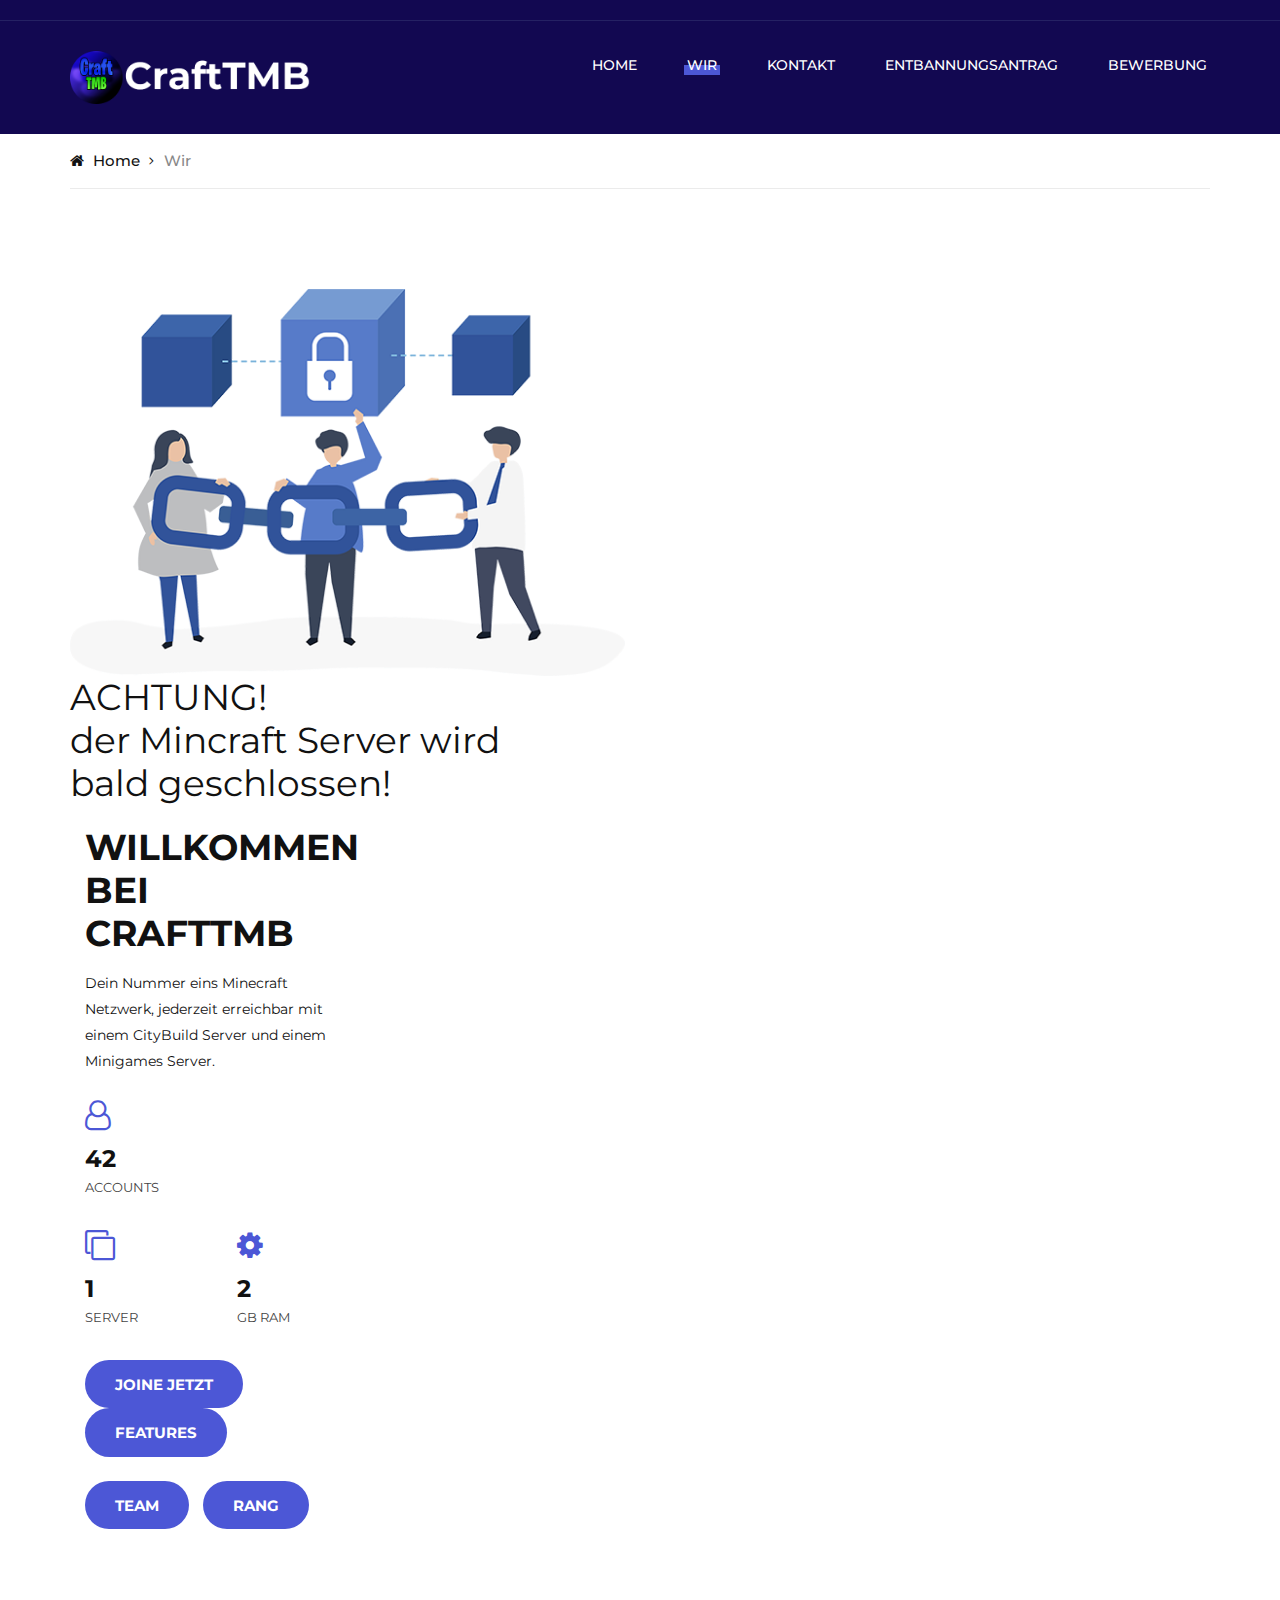
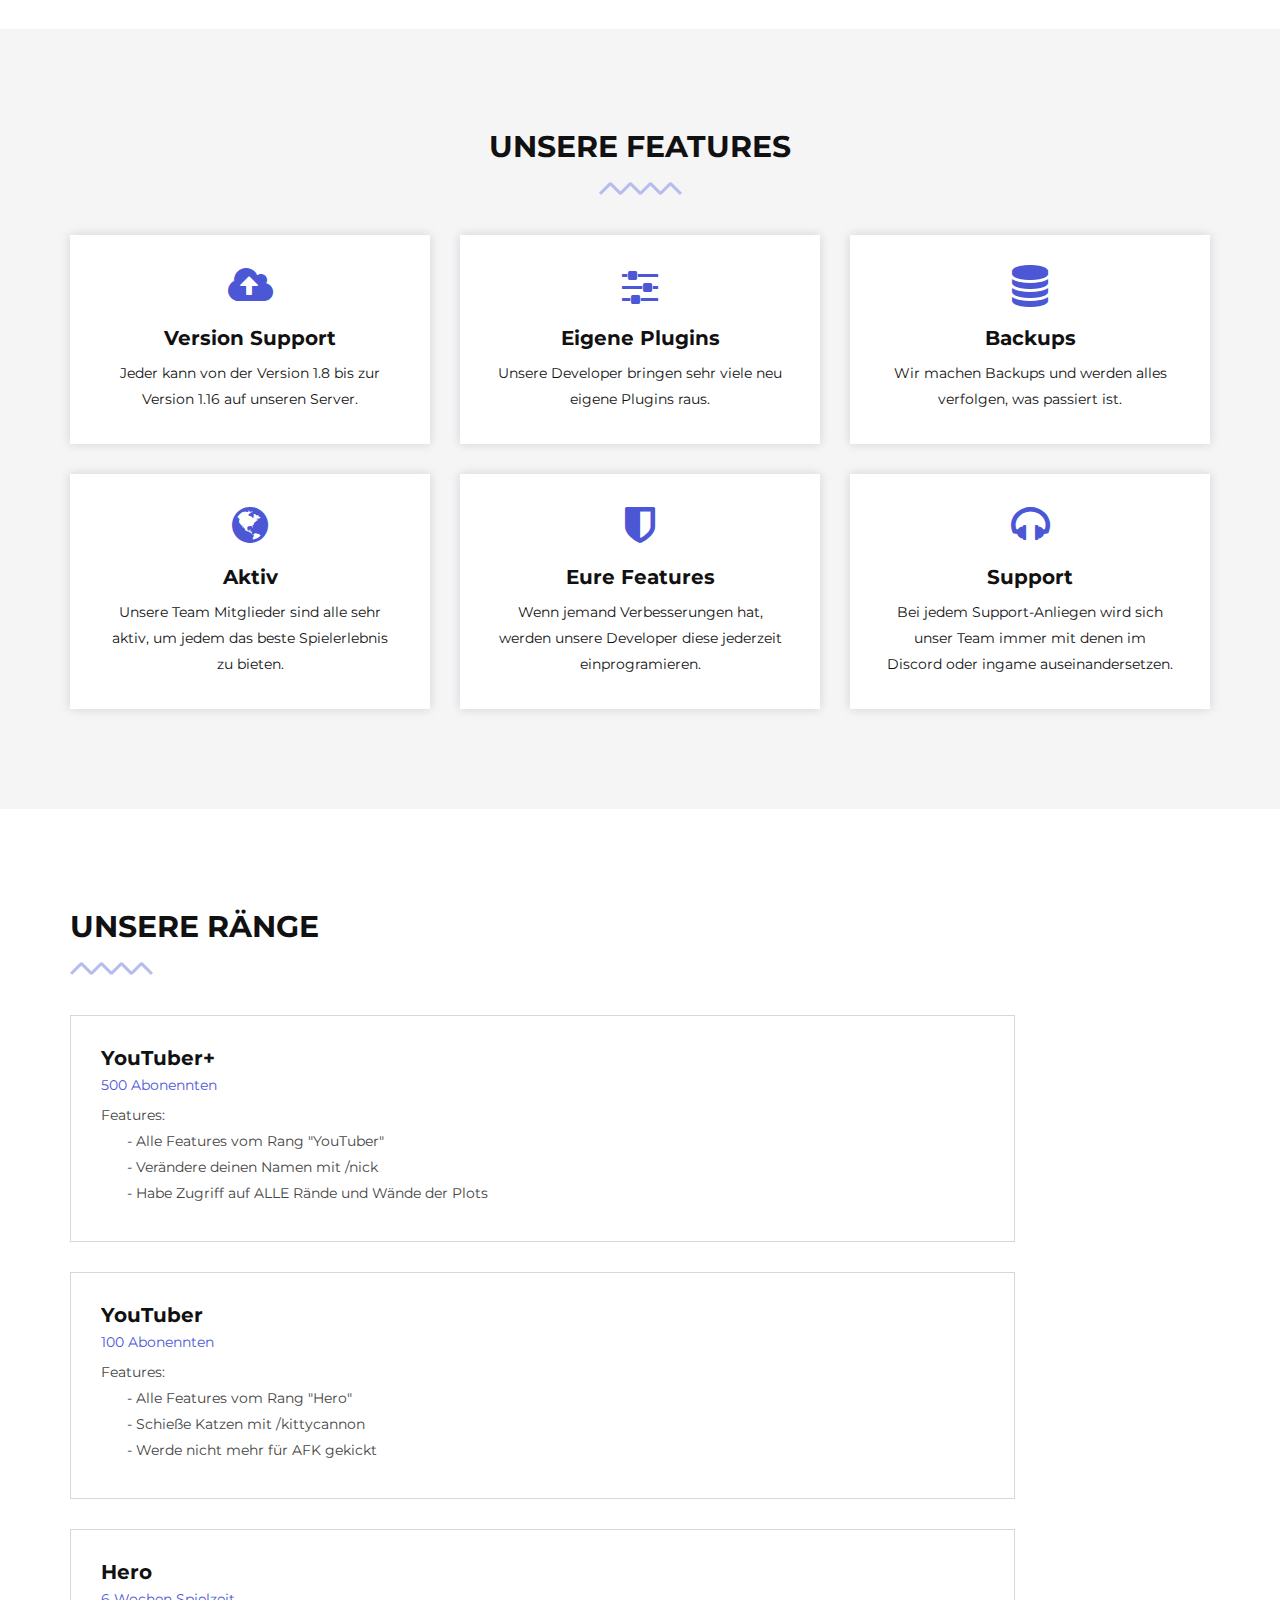
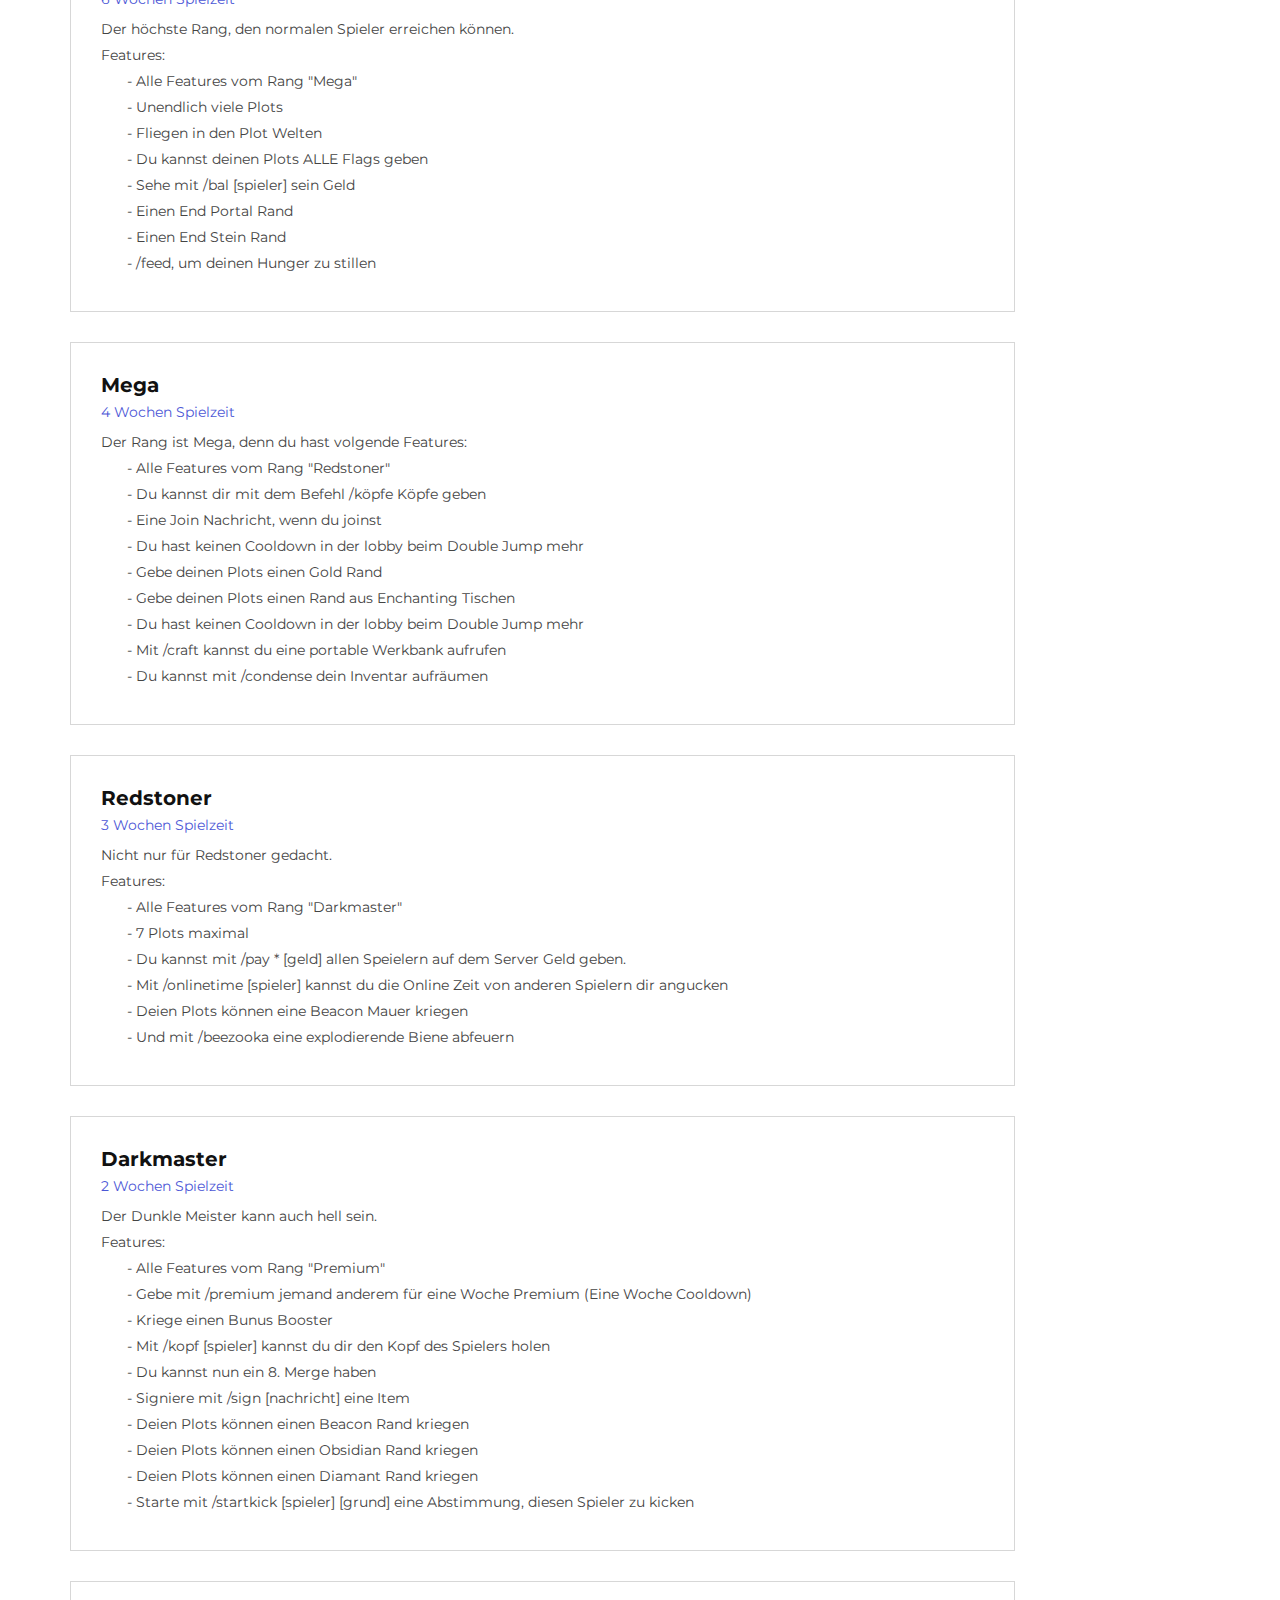
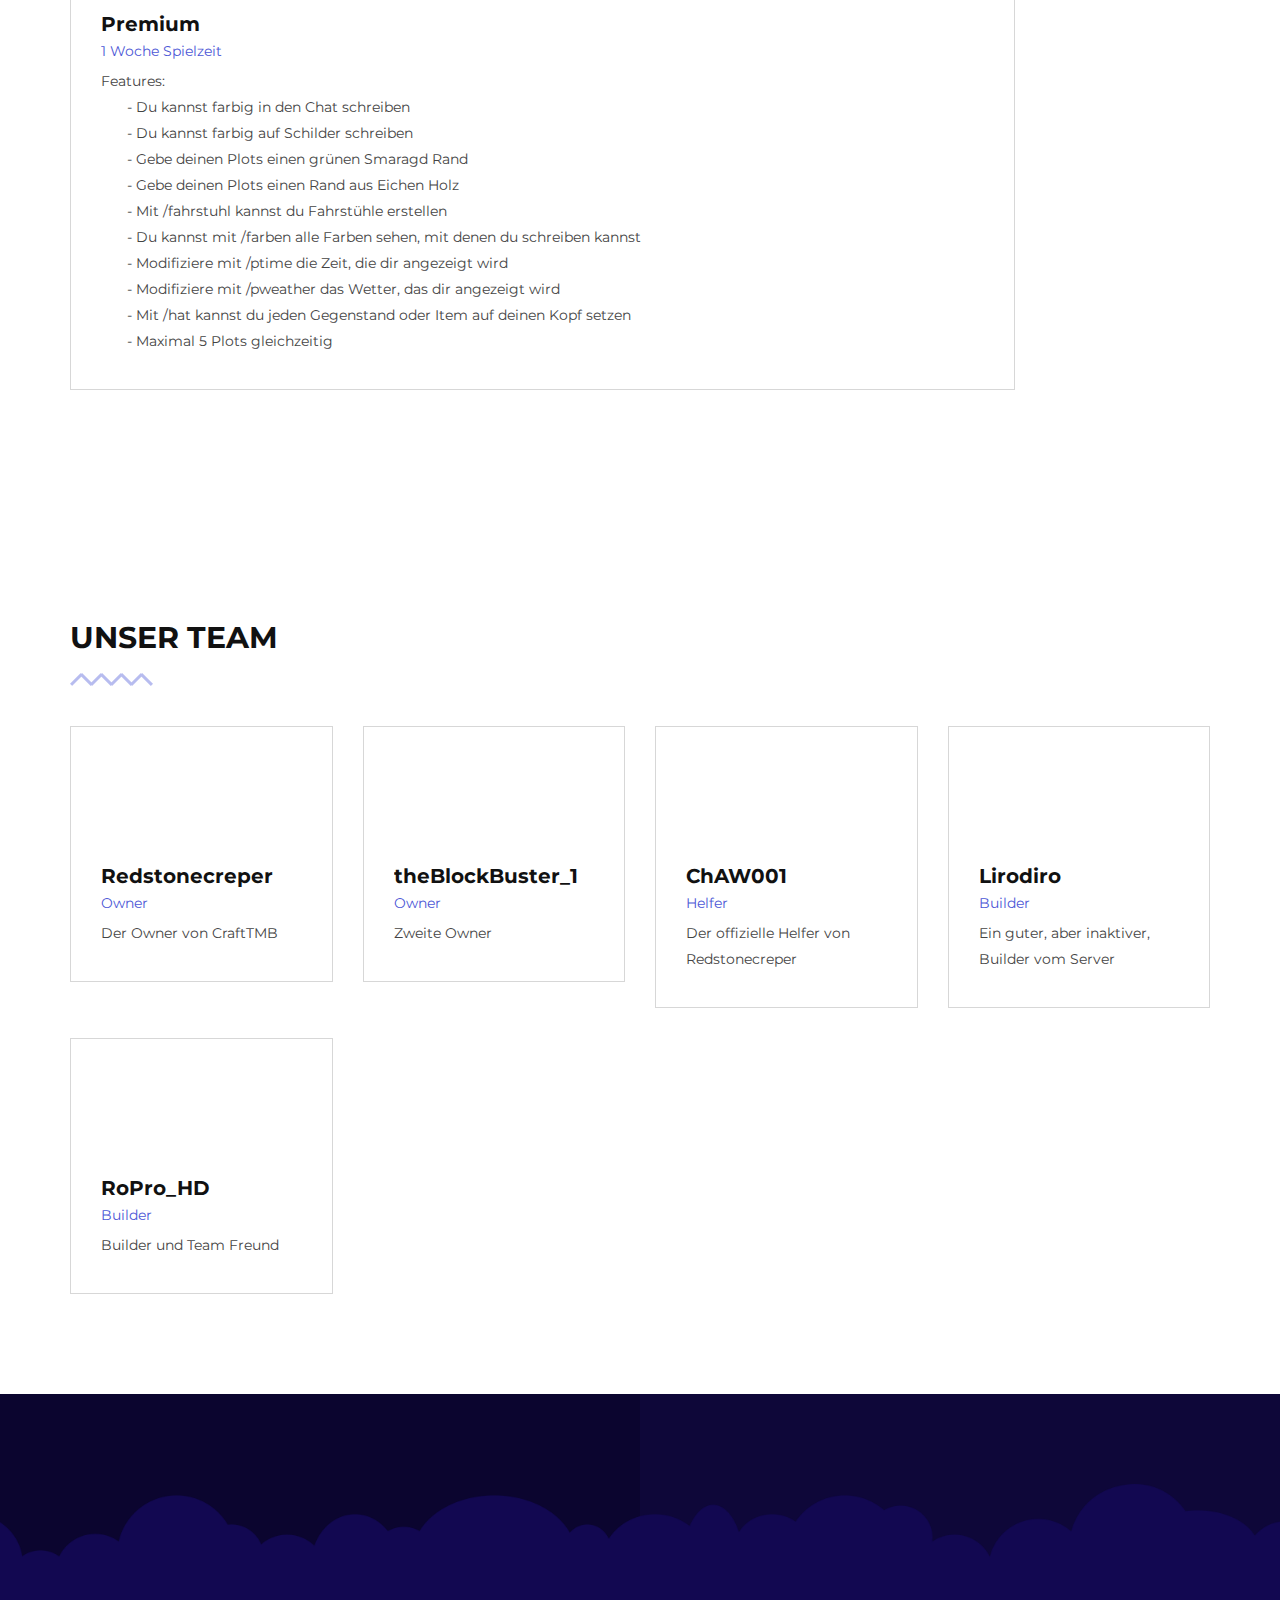
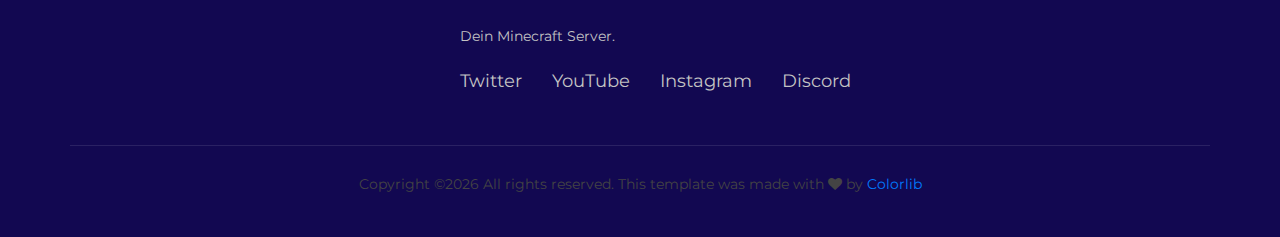
==== about.html @ 884dda46 "Update about.html" ====
<!DOCTYPE html>
<html lang="zxx">

<head>
    <meta charset="UTF-8">
    <meta name="description" content="CraftTMB">
    <meta name="keywords" content="Minecraft, CraftTMB, Server, unica, creative, html">
    <meta name="viewport" content="width=device-width, initial-scale=1.0">
    <meta http-equiv="X-UA-Compatible" content="ie=edge">
    <link rel="shortcut icon" href="img/logo.png" />
    <title>CraftTMB</title>

    <!-- Google Font -->
    <link href="https://fonts.googleapis.com/css?family=Montserrat:400,500,600,700,800,900&display=swap"
        rel="stylesheet">

    <!-- Css Styles -->
    <link rel="stylesheet" href="css/bootstrap.min.css" type="text/css">
    <link rel="stylesheet" href="css/font-awesome.min.css" type="text/css">
    <link rel="stylesheet" href="css/elegant-icons.css" type="text/css">
    <link rel="stylesheet" href="css/flaticon.css" type="text/css">
    <link rel="stylesheet" href="css/owl.carousel.min.css" type="text/css">
    <link rel="stylesheet" href="css/slicknav.min.css" type="text/css">
    <link rel="stylesheet" href="css/style.css" type="text/css">
</head>

<body>
    <!-- Page Preloder -->
    <div id="preloder">
        <div class="loader"></div>
    </div>

    <!-- Offcanvas Menu Begin -->
    <div class="offcanvas__menu__overlay"></div>
    <div class="offcanvas__menu__wrapper">
        <div class="canvas__close">
            <span class="fa fa-times-circle-o"></span>
        </div>
        <div class="offcanvas__logo">
            <a href="#"><img src="img/logo-font.png" alt=""></a>
        </div>
        <nav class="offcanvas__menu mobile-menu">
            <ul>
                <li><a href="./index.html">Home</a></li>
                <li class="active"><a href="./about.html">Wir</a></li>
                <li><a href="./contact.html">Kontakt</a></li>
                <li><a href="./unban.html">Entbannungsantrag</a></li>
                <li><a href="./bewerbung.html">Bewerbung</a></li>
            </ul>
        </nav>
        <div id="mobile-menu-wrap"></div>
        <div class="offcanvas__auth">
        </div>
        <div class="offcanvas__info">
        </div>
    </div>
    <!-- Offcanvas Menu End -->

    <!-- Header Section Begin -->
    <header class="header-section header-normal">
        <div class="header__info">
            <div class="container">
                <div class="row">
                    <div class="col-lg-6 col-md-6">
                        <div class="header__info-left">
                        </div>
                    </div>
                    <div class="col-lg-6 col-md-6">
                        <div class="header__info-right">
                        </div>
                    </div>
                </div>
            </div>
        </div>
        <div class="container">
            <div class="row">
                <div class="col-lg-3 col-md-3">
                    <div class="header__logo">
                        <a href="./index.html"><img src="img/logo-font.png" alt=""></a>
                    </div>
                </div>
                <div class="col-lg-9 col-md-9">
                    <nav class="header__menu">
                        <ul>
                            <li><a href="./index.html">Home</a></li>
                            <li class="active"><a href="./about.html">Wir</a></li>
                            <li><a href="./contact.html">Kontakt</a></li>
                            <li><a href="./unban.html">Entbannungsantrag</a></li>
                            <li><a href="./bewerbung.html">Bewerbung</a></li>
                        </ul>
                    </nav>
                </div>
            </div>
            <div class="canvas__open">
                <span class="fa fa-bars"></span>
            </div>
        </div>
    </header>
    <!-- Header End -->

    <!-- Breadcrumb Begin -->
    <div class="breadcrumb-section">
        <div class="container">
            <div class="row">
                <div class="col-lg-12">
                    <div class="breadcrumb__option">
                        <a href="./index.html"><span class="fa fa-home"></span> Home</a>
                        <span>Wir</span>
                    </div>
                </div>
            </div>
        </div>
    </div>
    <!-- Breadcrumb End -->

    <!-- About Section Begin -->
    <section class="about-section spad">
        <div class="container">
            <div class="row">
                <div class="col-lg-6">
                    <div class="about__img">
                        <img src="img/chain.png" alt="">
                   <h2>ACHTUNG!<br>der Mincraft Server wird<br>bald geschlossen!</h2>
                </div>
                <div class="col-lg-6">
                    <div class="about__text">
                        <h2>Willkommen bei CraftTMB</h2>
                        <p>Dein Nummer eins Minecraft Netzwerk, jederzeit erreichbar mit einem CityBuild Server und einem Minigames Server.</p>
                        <div class="about__achievement">
                            <div class="about__achieve__item">
                                <span class="fa fa-user-o"></span>
                                <h4 class="achieve-counter">325</h4>
                                <p>Accounts</p>
                            </div>
                            <div class="about__achieve__item">
                                <span class="fa fa-clone"></span>
                                <h4 class="achieve-counter">4</h4>
                                <p>Server</p>
                            </div>
                            <div class="about__achieve__item">
                                <span class="fa fa-cog"></span>
                                <h4 class="achieve-counter">9</h4>
                                <p>GB RAM</p>
                            </div>
                        </div>
                        <a href="./index.html#join" class="primary-btn">Joine jetzt</a><a style="color:#FFFFFF"> - </a>
                        <a href="#features" class="primary-btn">Features</a><br><br>
                        <a href="#team" class="primary-btn">Team</a><a style="color:#FFFFFF"> - </a>
                        <a href="#ranks" class="primary-btn">Rang</a>
                    </div>
                </div>
            </div>
        </div>
    </section>
    <!-- About Section End -->

    <!-- Feature Section Begin -->
    <section class="feature-section spad">
        <div class="container">
            <div class="row">
                <div class="col-lg-12">
                    <div class="section-title">
                        <h3><span id="features">Unsere Features</span></h3>
                    </div>
                </div>
            </div>
            <div class="row">
                <div class="col-lg-4 col-md-6 col-sm-6">
                    <div class="feature__item">
                        <span class="fa fa-cloud-upload"></span>
                        <h5>Version Support</h5>
                        <p>Jeder kann von der Version 1.8 bis zur Version 1.16 auf unseren Server.</p>
                    </div>
                </div>
                <div class="col-lg-4 col-md-6 col-sm-6">
                    <div class="feature__item">
                        <span class="fa fa-sliders"></span>
                        <h5>Eigene Plugins</h5>
                        <p>Unsere Developer bringen sehr viele neu eigene Plugins raus.</p>
                    </div>
                </div>
                <div class="col-lg-4 col-md-6 col-sm-6">
                    <div class="feature__item">
                        <span class="fa fa-database"></span>
                        <h5>Backups</h5>
                        <p>Wir machen Backups und werden alles verfolgen, was passiert ist.</p>
                    </div>
                </div>
                <div class="col-lg-4 col-md-6 col-sm-6">
                    <div class="feature__item">
                        <span class="fa fa-globe"></span>
                        <h5>Aktiv</h5>
                        <p>Unsere Team Mitglieder sind alle sehr aktiv, um jedem das beste Spielerlebnis zu bieten.</p>
                    </div>
                </div>
                <div class="col-lg-4 col-md-6 col-sm-6">
                    <div class="feature__item">
                        <span class="fa fa-shield"></span>
                        <h5>Eure Features</h5>
                        <p>Wenn jemand Verbesserungen hat, werden unsere Developer diese jederzeit einprogramieren.</p>
                    </div>
                </div>
                <div class="col-lg-4 col-md-6 col-sm-6">
                    <div class="feature__item">
                        <span class="fa fa-headphones"></span>
                        <h5>Support</h5>
                        <p>Bei jedem Support-Anliegen wird sich unser Team immer mit denen im Discord oder ingame auseinandersetzen.</p>
                    </div>
                </div>
            </div>
        </div>
    </section>
    <!-- Services Section End -->

    <!-- Rank Section Begin -->
    <section class="rank-section spad">
        <div class="container">
            <div class="row">
                <div class="col-lg-8 col-md-8">
                    <div class="section-title normal-title">
                        <h3><span id="ranks">Unsere R&Auml;nge</span></h3>
                    </div>
                </div>
            </div>
            <div class="row">
                <div class="col-lg-10 col-md-6">
                    <div class="team__item">
                        <div class="team__text">
                            <h5>YouTuber+</h5>
                            <span>500 Abonennten</span>
                            <p>Features:<br>
                            ᅠᅠ- Alle Features vom Rang "YouTuber"<br>
                            ᅠᅠ- Ver&auml;ndere deinen Namen mit /nick<br>
														ᅠᅠ- Habe Zugriff auf ALLE R&auml;nde und W&auml;nde der Plots<br>
                        </div>
                    </div>
                </div>
                <div class="col-lg-10 col-md-6">
                    <div class="team__item">
                        <div class="team__text">
                            <h5>YouTuber</h5>
                            <span>100 Abonennten</span>
                            <p>Features:<br>
                            ᅠᅠ- Alle Features vom Rang "Hero"<br>
                            ᅠᅠ- Schie&szlig;e Katzen mit /kittycannon<br>
                            ᅠᅠ- Werde nicht mehr f&uuml;r AFK gekickt</p>
                        </div>
                    </div>
                </div>
                <div class="col-lg-10 col-md-6">
                    <div class="team__item">
                        <div class="team__text">
                            <h5>Hero</h5>
                            <span>6 Wochen Spielzeit</span>
                            <p>Der h&ouml;chste Rang, den normalen Spieler erreichen k&ouml;nnen.<br>
                            Features:<br>
                            ᅠᅠ- Alle Features vom Rang "Mega"<br>
                            ᅠᅠ- Unendlich viele Plots<br>
                            ᅠᅠ- Fliegen in den Plot Welten<br>
                            ᅠᅠ- Du kannst deinen Plots ALLE Flags geben<br>
                            ᅠᅠ- Sehe mit /bal [spieler] sein Geld<br>
                            ᅠᅠ- Einen End Portal Rand<br>
                            ᅠᅠ- Einen End Stein Rand<br>
                            ᅠᅠ- /feed, um deinen Hunger zu stillen</p>
                        </div>
                    </div>
                </div>
                <div class="col-lg-10 col-md-6">
                    <div class="team__item">
                        <div class="team__text">
                            <h5>Mega</h5>
                            <span>4 Wochen Spielzeit</span>
                            <p>Der Rang ist Mega, denn du hast volgende Features:<br>
                            ᅠᅠ- Alle Features vom Rang "Redstoner"<br>
                            ᅠᅠ- Du kannst dir mit dem Befehl /k&ouml;pfe K&ouml;pfe geben<br>
                            ᅠᅠ- Eine Join Nachricht, wenn du joinst<br>
                            ᅠᅠ- Du hast keinen Cooldown in der lobby beim Double Jump mehr<br>
                            ᅠᅠ- Gebe deinen Plots einen Gold Rand<br>
                            ᅠᅠ- Gebe deinen Plots einen Rand aus Enchanting Tischen<br>
                            ᅠᅠ- Du hast keinen Cooldown in der lobby beim Double Jump mehr<br>
                            ᅠᅠ- Mit /craft kannst du eine portable Werkbank aufrufen<br>
                            ᅠᅠ- Du kannst mit /condense dein Inventar aufr&auml;umen</p>
                        </div>
                    </div>
                </div>
                <div class="col-lg-10 col-md-6">
                    <div class="team__item">
                        <div class="team__text">
                            <h5>Redstoner</h5>
                            <span>3 Wochen Spielzeit</span>
                            <p>Nicht nur f&uuml;r Redstoner gedacht.<br>
                            Features:<br>
                            ᅠᅠ- Alle Features vom Rang "Darkmaster"<br>
                            ᅠᅠ- 7 Plots maximal<br>
                            ᅠᅠ- Du kannst mit /pay * [geld] allen Speielern auf dem Server Geld geben.<br>
                            ᅠᅠ- Mit /onlinetime [spieler] kannst du die Online Zeit von anderen Spielern dir angucken<br>
                            ᅠᅠ- Deien Plots k&ouml;nnen eine Beacon Mauer kriegen<br>
                            ᅠᅠ- Und mit /beezooka eine explodierende Biene abfeuern</p>
                        </div>
                    </div>
                </div>
                <div class="col-lg-10 col-md-6">
                    <div class="team__item">
                        <div class="team__text">
                            <h5>Darkmaster</h5>
                            <span>2 Wochen Spielzeit</span>
                            <p>Der Dunkle Meister kann auch hell sein.<br>
                            Features:<br>
                            ᅠᅠ- Alle Features vom Rang "Premium"<br>
                            ᅠᅠ- Gebe mit /premium jemand anderem f&uuml;r eine Woche Premium (Eine Woche Cooldown)<br>
                            ᅠᅠ- Kriege einen Bunus Booster<br>
                            ᅠᅠ- Mit /kopf [spieler] kannst du dir den Kopf des Spielers holen<br>
                            ᅠᅠ- Du kannst nun ein 8. Merge haben<br>
                            ᅠᅠ- Signiere mit /sign [nachricht] eine Item<br>
                            ᅠᅠ- Deien Plots k&ouml;nnen einen Beacon Rand kriegen<br>
                            ᅠᅠ- Deien Plots k&ouml;nnen einen Obsidian Rand kriegen<br>
                            ᅠᅠ- Deien Plots k&ouml;nnen einen Diamant Rand kriegen<br>
                            ᅠᅠ- Starte mit /startkick [spieler] [grund] eine Abstimmung, diesen Spieler zu kicken</p>
                        </div>
                    </div>
                </div>
                <div class="col-lg-10 col-md-6">
                    <div class="team__item">
                        <div class="team__text">
                            <h5>Premium</h5>
                            <span>1 Woche Spielzeit</span>
                            <p>Features:<br>
                            ᅠᅠ- Du kannst farbig in den Chat schreiben<br>
                            ᅠᅠ- Du kannst farbig auf Schilder schreiben<br>
                            ᅠᅠ- Gebe deinen Plots einen gr&uuml;nen Smaragd Rand<br>
                            ᅠᅠ- Gebe deinen Plots einen Rand aus Eichen Holz<br>
                            ᅠᅠ- Mit /fahrstuhl kannst du Fahrst&uuml;hle erstellen<br>
                            ᅠᅠ- Du kannst mit /farben alle Farben sehen, mit denen du schreiben kannst<br>
                            ᅠᅠ- Modifiziere mit /ptime die Zeit, die dir angezeigt wird<br>
                            ᅠᅠ- Modifiziere mit /pweather das Wetter, das dir angezeigt wird<br>
                            ᅠᅠ- Mit /hat kannst du jeden Gegenstand oder Item auf deinen Kopf setzen<br>
                            ᅠᅠ- Maximal 5 Plots gleichzeitig</p>
                        </div>
                    </div>
                </div>
            </div>
        </div>
    </section>
    <!-- Rank Section End -->

    <!-- Team Section Begin -->
    <section class="team-section spad">
        <div class="container">
            <div class="row">
                <div class="col-lg-8 col-md-8">
                    <div class="section-title normal-title">
                        <h3><span id="team">Unser Team</span></h3>
                    </div>
                </div>
            </div>
            <div class="row">
                <div class="col-lg-3 col-md-6">
                    <div class="team__item">
                        <iframe id="Redstonecreper" style="min-height: 100px; max-height: 100px; min-width: 60px; max-width: 60px;" src="https://minerender.org/embed/skin/?skin.name=Redstonecreper&autoResize=true&camera.position=0,20,30&utm_source=crafttmb" frameborder="0"></iframe>
                        <div class="team__text">
                            <h5>Redstonecreper</h5>
                            <span>Owner</span>
                            <p>Der Owner von CraftTMB</p>
                        </div>
                    </div>
                </div>
                <div class="col-lg-3 col-md-6">
                    <div class="team__item">
                        <iframe id="theBlockBuster_1" style="min-height: 100px; max-height: 100px; min-width: 60px; max-width: 60px;" src="https://minerender.org/embed/skin/?skin.name=theBlockBuster_1&autoResize=true&camera.position=0,20,30&utm_source=crafttmb" frameborder="0"></iframe>
                        <div class="team__text">
                            <h5>theBlockBuster_1</h5>
                            <span>Owner</span>
                            <p>Zweite Owner</p>
                        </div>
                    </div>
                </div>
                <div class="col-lg-3 col-md-6">
                    <div class="team__item">
                        <iframe id="ChAW001" style="min-height: 100px; max-height: 100px; min-width: 60px; max-width: 60px;" src="https://minerender.org/embed/skin/?skin.name=ChAW001&autoResize=true&camera.position=0,20,30&utm_source=crafttmb" frameborder="0"></iframe>
                        <div class="team__text">
                            <h5>ChAW001</h5>
                            <span>Helfer</span>
                            <p>Der offizielle Helfer von Redstonecreper</p>
                        </div>
                    </div>
                </div>
                <div class="col-lg-3 col-md-6">
                    <div class="team__item">
                        <iframe id="Lirodiro" style="min-height: 100px; max-height: 100px; min-width: 60px; max-width: 60px;" src="https://minerender.org/embed/skin/?skin.name=Lirodiro&autoResize=true&camera.position=0,20,30&utm_source=crafttmb" frameborder="0"></iframe>
                        <div class="team__text">
                            <h5>Lirodiro</h5>
                            <span>Builder</span>
                            <p>Ein guter, aber inaktiver, Builder vom Server</p>
                        </div>
                    </div>
                </div>
                <div class="col-lg-3 col-md-6">
                    <div class="team__item">
                        <iframe id="RoPro_HD" style="min-height: 100px; max-height: 100px; min-width: 60px; max-width: 60px;" src="https://minerender.org/embed/skin/?skin.name=RoPro_HD&autoResize=true&camera.position=0,20,30&utm_source=crafttmb" frameborder="0"></iframe>
                        <div class="team__text">
                            <h5>RoPro_HD</h5>
                            <span>Builder</span>
                            <p>Builder und Team Freund</p>
                        </div>
                    </div>
                </div>
            </div>
        </div>
    </section>
    <!-- Team Section End -->

    <!-- Footer Section Begin -->
    <footer class="footer-section">
        <div class="footer__top">
            <div class="container">
                <div class="row">
                    <div class="col-lg-6 col-md-6">
                        <div class="footer__top-call">
                        </div>
                    </div>
                    <div class="col-lg-6 col-md-6">
                        <div class="footer__top-auth">
                        </div>
                    </div>
                </div>
            </div>
        </div>
        <div class="footer__text set-bg" data-setbg="img/footer.png">
            <div class="container">
                <div class="row">
                    <div class="col-lg-4 col-md-6 col-sm-12">
                        <div class="footer__text-about">
                        </div>
                    </div>
                    <div class="col-lg-5 col-md-6 col-sm-12">
                        <div class="footer__text-about">
                            <p>Dein Minecraft Server.</p>
                            <div class="footer__social">
                                <a href="https://twitter.com/crafttmb">Twitter</a>
                                <a href="https://www.youtube.com/channel/UCyiF1sNhhSMR8MaIYPhv9MA">YouTube</a>
                                <a href="https://www.instagram.com/crafttmb/">Instagram</a>
                                <a href="https://discord.com/invite/sJc8CGA">Discord</a>
                            </div>
                        </div>
                    </div>
                </div>
                <div class="footer__text-copyright">
                    <p>Copyright &copy;<script>document.write(new Date().getFullYear());</script> All rights reserved.
                    This template was made with <i class="fa fa-heart" aria-hidden="true"></i> by <a href="https://colorlib.com" target="_blank">Colorlib</a></p>
                </div>
            </div>
        </div>
    </footer>
    <!-- Footer Section End -->

    <!-- Js Plugins -->
    <script src="js/jquery-3.3.1.min.js"></script>
    <script src="js/bootstrap.min.js"></script>
    <script src="js/jquery.slicknav.js"></script>
    <script src="js/owl.carousel.min.js"></script>
    <script src="js/main.js"></script>
</body>

</html>
---- css/elegant-icons.css ----
@font-face {
  font-family: "ElegantIcons";
  src: url("../fonts/ElegantIcons.eot");
  src: url("../fonts/ElegantIcons.eot?#iefix") format("embedded-opentype"),
    url("../fonts/ElegantIcons.woff") format("woff"),
    url("../fonts/ElegantIcons.ttf") format("truetype"),
    url("../fonts/ElegantIcons.svg#ElegantIcons") format("svg");
  font-weight: normal;
  font-style: normal;
}

/* Use the following CSS code if you want to use data attributes for inserting your icons */
[data-icon]:before {
  font-family: "ElegantIcons";
  content: attr(data-icon);
  speak: none;
  font-weight: normal;
  font-variant: normal;
  text-transform: none;
  line-height: 1;
  -webkit-font-smoothing: antialiased;
  -moz-osx-font-smoothing: grayscale;
}

/* Use the following CSS code if you want to have a class per icon */
/*
Instead of a list of all class selectors,
you can use the generic selector below, but it's slower:
[class*="your-class-prefix"] {
*/
.arrow_up,
.arrow_down,
.arrow_left,
.arrow_right,
.arrow_left-up,
.arrow_right-up,
.arrow_right-down,
.arrow_left-down,
.arrow-up-down,
.arrow_up-down_alt,
.arrow_left-right_alt,
.arrow_left-right,
.arrow_expand_alt2,
.arrow_expand_alt,
.arrow_condense,
.arrow_expand,
.arrow_move,
.arrow_carrot-up,
.arrow_carrot-down,
.arrow_carrot-left,
.arrow_carrot-right,
.arrow_carrot-2up,
.arrow_carrot-2down,
.arrow_carrot-2left,
.arrow_carrot-2right,
.arrow_carrot-up_alt2,
.arrow_carrot-down_alt2,
.arrow_carrot-left_alt2,
.arrow_carrot-right_alt2,
.arrow_carrot-2up_alt2,
.arrow_carrot-2down_alt2,
.arrow_carrot-2left_alt2,
.arrow_carrot-2right_alt2,
.arrow_triangle-up,
.arrow_triangle-down,
.arrow_triangle-left,
.arrow_triangle-right,
.arrow_triangle-up_alt2,
.arrow_triangle-down_alt2,
.arrow_triangle-left_alt2,
.arrow_triangle-right_alt2,
.arrow_back,
.icon_minus-06,
.icon_plus,
.icon_close,
.icon_check,
.icon_minus_alt2,
.icon_plus_alt2,
.icon_close_alt2,
.icon_check_alt2,
.icon_zoom-out_alt,
.icon_zoom-in_alt,
.icon_search,
.icon_box-empty,
.icon_box-selected,
.icon_minus-box,
.icon_plus-box,
.icon_box-checked,
.icon_circle-empty,
.icon_circle-slelected,
.icon_stop_alt2,
.icon_stop,
.icon_pause_alt2,
.icon_pause,
.icon_menu,
.icon_menu-square_alt2,
.icon_menu-circle_alt2,
.icon_ul,
.icon_ol,
.icon_adjust-horiz,
.icon_adjust-vert,
.icon_document_alt,
.icon_documents_alt,
.icon_pencil,
.icon_pencil-edit_alt,
.icon_pencil-edit,
.icon_folder-alt,
.icon_folder-open_alt,
.icon_folder-add_alt,
.icon_info_alt,
.icon_error-oct_alt,
.icon_error-circle_alt,
.icon_error-triangle_alt,
.icon_question_alt2,
.icon_question,
.icon_comment_alt,
.icon_chat_alt,
.icon_vol-mute_alt,
.icon_volume-low_alt,
.icon_volume-high_alt,
.icon_quotations,
.icon_quotations_alt2,
.icon_clock_alt,
.icon_lock_alt,
.icon_lock-open_alt,
.icon_key_alt,
.icon_cloud_alt,
.icon_cloud-upload_alt,
.icon_cloud-download_alt,
.icon_image,
.icon_images,
.icon_lightbulb_alt,
.icon_gift_alt,
.icon_house_alt,
.icon_genius,
.icon_mobile,
.icon_tablet,
.icon_laptop,
.icon_desktop,
.icon_camera_alt,
.icon_mail_alt,
.icon_cone_alt,
.icon_ribbon_alt,
.icon_bag_alt,
.icon_creditcard,
.icon_cart_alt,
.icon_paperclip,
.icon_tag_alt,
.icon_tags_alt,
.icon_trash_alt,
.icon_cursor_alt,
.icon_mic_alt,
.icon_compass_alt,
.icon_pin_alt,
.icon_pushpin_alt,
.icon_map_alt,
.icon_drawer_alt,
.icon_toolbox_alt,
.icon_book_alt,
.icon_calendar,
.icon_film,
.icon_table,
.icon_contacts_alt,
.icon_headphones,
.icon_lifesaver,
.icon_piechart,
.icon_refresh,
.icon_link_alt,
.icon_link,
.icon_loading,
.icon_blocked,
.icon_archive_alt,
.icon_heart_alt,
.icon_star_alt,
.icon_star-half_alt,
.icon_star,
.icon_star-half,
.icon_tools,
.icon_tool,
.icon_cog,
.icon_cogs,
.arrow_up_alt,
.arrow_down_alt,
.arrow_left_alt,
.arrow_right_alt,
.arrow_left-up_alt,
.arrow_right-up_alt,
.arrow_right-down_alt,
.arrow_left-down_alt,
.arrow_condense_alt,
.arrow_expand_alt3,
.arrow_carrot_up_alt,
.arrow_carrot-down_alt,
.arrow_carrot-left_alt,
.arrow_carrot-right_alt,
.arrow_carrot-2up_alt,
.arrow_carrot-2dwnn_alt,
.arrow_carrot-2left_alt,
.arrow_carrot-2right_alt,
.arrow_triangle-up_alt,
.arrow_triangle-down_alt,
.arrow_triangle-left_alt,
.arrow_triangle-right_alt,
.icon_minus_alt,
.icon_plus_alt,
.icon_close_alt,
.icon_check_alt,
.icon_zoom-out,
.icon_zoom-in,
.icon_stop_alt,
.icon_menu-square_alt,
.icon_menu-circle_alt,
.icon_document,
.icon_documents,
.icon_pencil_alt,
.icon_folder,
.icon_folder-open,
.icon_folder-add,
.icon_folder_upload,
.icon_folder_download,
.icon_info,
.icon_error-circle,
.icon_error-oct,
.icon_error-triangle,
.icon_question_alt,
.icon_comment,
.icon_chat,
.icon_vol-mute,
.icon_volume-low,
.icon_volume-high,
.icon_quotations_alt,
.icon_clock,
.icon_lock,
.icon_lock-open,
.icon_key,
.icon_cloud,
.icon_cloud-upload,
.icon_cloud-download,
.icon_lightbulb,
.icon_gift,
.icon_house,
.icon_camera,
.icon_mail,
.icon_cone,
.icon_ribbon,
.icon_bag,
.icon_cart,
.icon_tag,
.icon_tags,
.icon_trash,
.icon_cursor,
.icon_mic,
.icon_compass,
.icon_pin,
.icon_pushpin,
.icon_map,
.icon_drawer,
.icon_toolbox,
.icon_book,
.icon_contacts,
.icon_archive,
.icon_heart,
.icon_profile,
.icon_group,
.icon_grid-2x2,
.icon_grid-3x3,
.icon_music,
.icon_pause_alt,
.icon_phone,
.icon_upload,
.icon_download,
.social_facebook,
.social_twitter,
.social_pinterest,
.social_googleplus,
.social_tumblr,
.social_tumbleupon,
.social_wordpress,
.social_instagram,
.social_dribbble,
.social_vimeo,
.social_linkedin,
.social_rss,
.social_deviantart,
.social_share,
.social_myspace,
.social_skype,
.social_youtube,
.social_picassa,
.social_googledrive,
.social_flickr,
.social_blogger,
.social_spotify,
.social_delicious,
.social_facebook_circle,
.social_twitter_circle,
.social_pinterest_circle,
.social_googleplus_circle,
.social_tumblr_circle,
.social_stumbleupon_circle,
.social_wordpress_circle,
.social_instagram_circle,
.social_dribbble_circle,
.social_vimeo_circle,
.social_linkedin_circle,
.social_rss_circle,
.social_deviantart_circle,
.social_share_circle,
.social_myspace_circle,
.social_skype_circle,
.social_youtube_circle,
.social_picassa_circle,
.social_googledrive_alt2,
.social_flickr_circle,
.social_blogger_circle,
.social_spotify_circle,
.social_delicious_circle,
.social_facebook_square,
.social_twitter_square,
.social_pinterest_square,
.social_googleplus_square,
.social_tumblr_square,
.social_stumbleupon_square,
.social_wordpress_square,
.social_instagram_square,
.social_dribbble_square,
.social_vimeo_square,
.social_linkedin_square,
.social_rss_square,
.social_deviantart_square,
.social_share_square,
.social_myspace_square,
.social_skype_square,
.social_youtube_square,
.social_picassa_square,
.social_googledrive_square,
.social_flickr_square,
.social_blogger_square,
.social_spotify_square,
.social_delicious_square,
.icon_printer,
.icon_calulator,
.icon_building,
.icon_floppy,
.icon_drive,
.icon_search-2,
.icon_id,
.icon_id-2,
.icon_puzzle,
.icon_like,
.icon_dislike,
.icon_mug,
.icon_currency,
.icon_wallet,
.icon_pens,
.icon_easel,
.icon_flowchart,
.icon_datareport,
.icon_briefcase,
.icon_shield,
.icon_percent,
.icon_globe,
.icon_globe-2,
.icon_target,
.icon_hourglass,
.icon_balance,
.icon_rook,
.icon_printer-alt,
.icon_calculator_alt,
.icon_building_alt,
.icon_floppy_alt,
.icon_drive_alt,
.icon_search_alt,
.icon_id_alt,
.icon_id-2_alt,
.icon_puzzle_alt,
.icon_like_alt,
.icon_dislike_alt,
.icon_mug_alt,
.icon_currency_alt,
.icon_wallet_alt,
.icon_pens_alt,
.icon_easel_alt,
.icon_flowchart_alt,
.icon_datareport_alt,
.icon_briefcase_alt,
.icon_shield_alt,
.icon_percent_alt,
.icon_globe_alt,
.icon_clipboard {
  font-family: "ElegantIcons";
  speak: none;
  font-style: normal;
  font-weight: normal;
  font-variant: normal;
  text-transform: none;
  line-height: 1;
  -webkit-font-smoothing: antialiased;
}
.arrow_up:before {
  content: "\21";
}
.arrow_down:before {
  content: "\22";
}
.arrow_left:before {
  content: "\23";
}
.arrow_right:before {
  content: "\24";
}
.arrow_left-up:before {
  content: "\25";
}
.arrow_right-up:before {
  content: "\26";
}
.arrow_right-down:before {
  content: "\27";
}
.arrow_left-down:before {
  content: "\28";
}
.arrow-up-down:before {
  content: "\29";
}
.arrow_up-down_alt:before {
  content: "\2a";
}
.arrow_left-right_alt:before {
  content: "\2b";
}
.arrow_left-right:before {
  content: "\2c";
}
.arrow_expand_alt2:before {
  content: "\2d";
}
.arrow_expand_alt:before {
  content: "\2e";
}
.arrow_condense:before {
  content: "\2f";
}
.arrow_expand:before {
  content: "\30";
}
.arrow_move:before {
  content: "\31";
}
.arrow_carrot-up:before {
  content: "\32";
}
.arrow_carrot-down:before {
  content: "\33";
}
.arrow_carrot-left:before {
  content: "\34";
}
.arrow_carrot-right:before {
  content: "\35";
}
.arrow_carrot-2up:before {
  content: "\36";
}
.arrow_carrot-2down:before {
  content: "\37";
}
.arrow_carrot-2left:before {
  content: "\38";
}
.arrow_carrot-2right:before {
  content: "\39";
}
.arrow_carrot-up_alt2:before {
  content: "\3a";
}
.arrow_carrot-down_alt2:before {
  content: "\3b";
}
.arrow_carrot-left_alt2:before {
  content: "\3c";
}
.arrow_carrot-right_alt2:before {
  content: "\3d";
}
.arrow_carrot-2up_alt2:before {
  content: "\3e";
}
.arrow_carrot-2down_alt2:before {
  content: "\3f";
}
.arrow_carrot-2left_alt2:before {
  content: "\40";
}
.arrow_carrot-2right_alt2:before {
  content: "\41";
}
.arrow_triangle-up:before {
  content: "\42";
}
.arrow_triangle-down:before {
  content: "\43";
}
.arrow_triangle-left:before {
  content: "\44";
}
.arrow_triangle-right:before {
  content: "\45";
}
.arrow_triangle-up_alt2:before {
  content: "\46";
}
.arrow_triangle-down_alt2:before {
  content: "\47";
}
.arrow_triangle-left_alt2:before {
  content: "\48";
}
.arrow_triangle-right_alt2:before {
  content: "\49";
}
.arrow_back:before {
  content: "\4a";
}
.icon_minus-06:before {
  content: "\4b";
}
.icon_plus:before {
  content: "\4c";
}
.icon_close:before {
  content: "\4d";
}
.icon_check:before {
  content: "\4e";
}
.icon_minus_alt2:before {
  content: "\4f";
}
.icon_plus_alt2:before {
  content: "\50";
}
.icon_close_alt2:before {
  content: "\51";
}
.icon_check_alt2:before {
  content: "\52";
}
.icon_zoom-out_alt:before {
  content: "\53";
}
.icon_zoom-in_alt:before {
  content: "\54";
}
.icon_search:before {
  content: "\55";
}
.icon_box-empty:before {
  content: "\56";
}
.icon_box-selected:before {
  content: "\57";
}
.icon_minus-box:before {
  content: "\58";
}
.icon_plus-box:before {
  content: "\59";
}
.icon_box-checked:before {
  content: "\5a";
}
.icon_circle-empty:before {
  content: "\5b";
}
.icon_circle-slelected:before {
  content: "\5c";
}
.icon_stop_alt2:before {
  content: "\5d";
}
.icon_stop:before {
  content: "\5e";
}
.icon_pause_alt2:before {
  content: "\5f";
}
.icon_pause:before {
  content: "\60";
}
.icon_menu:before {
  content: "\61";
}
.icon_menu-square_alt2:before {
  content: "\62";
}
.icon_menu-circle_alt2:before {
  content: "\63";
}
.icon_ul:before {
  content: "\64";
}
.icon_ol:before {
  content: "\65";
}
.icon_adjust-horiz:before {
  content: "\66";
}
.icon_adjust-vert:before {
  content: "\67";
}
.icon_document_alt:before {
  content: "\68";
}
.icon_documents_alt:before {
  content: "\69";
}
.icon_pencil:before {
  content: "\6a";
}
.icon_pencil-edit_alt:before {
  content: "\6b";
}
.icon_pencil-edit:before {
  content: "\6c";
}
.icon_folder-alt:before {
  content: "\6d";
}
.icon_folder-open_alt:before {
  content: "\6e";
}
.icon_folder-add_alt:before {
  content: "\6f";
}
.icon_info_alt:before {
  content: "\70";
}
.icon_error-oct_alt:before {
  content: "\71";
}
.icon_error-circle_alt:before {
  content: "\72";
}
.icon_error-triangle_alt:before {
  content: "\73";
}
.icon_question_alt2:before {
  content: "\74";
}
.icon_question:before {
  content: "\75";
}
.icon_comment_alt:before {
  content: "\76";
}
.icon_chat_alt:before {
  content: "\77";
}
.icon_vol-mute_alt:before {
  content: "\78";
}
.icon_volume-low_alt:before {
  content: "\79";
}
.icon_volume-high_alt:before {
  content: "\7a";
}
.icon_quotations:before {
  content: "\7b";
}
.icon_quotations_alt2:before {
  content: "\7c";
}
.icon_clock_alt:before {
  content: "\7d";
}
.icon_lock_alt:before {
  content: "\7e";
}
.icon_lock-open_alt:before {
  content: "\e000";
}
.icon_key_alt:before {
  content: "\e001";
}
.icon_cloud_alt:before {
  content: "\e002";
}
.icon_cloud-upload_alt:before {
  content: "\e003";
}
.icon_cloud-download_alt:before {
  content: "\e004";
}
.icon_image:before {
  content: "\e005";
}
.icon_images:before {
  content: "\e006";
}
.icon_lightbulb_alt:before {
  content: "\e007";
}
.icon_gift_alt:before {
  content: "\e008";
}
.icon_house_alt:before {
  content: "\e009";
}
.icon_genius:before {
  content: "\e00a";
}
.icon_mobile:before {
  content: "\e00b";
}
.icon_tablet:before {
  content: "\e00c";
}
.icon_laptop:before {
  content: "\e00d";
}
.icon_desktop:before {
  content: "\e00e";
}
.icon_camera_alt:before {
  content: "\e00f";
}
.icon_mail_alt:before {
  content: "\e010";
}
.icon_cone_alt:before {
  content: "\e011";
}
.icon_ribbon_alt:before {
  content: "\e012";
}
.icon_bag_alt:before {
  content: "\e013";
}
.icon_creditcard:before {
  content: "\e014";
}
.icon_cart_alt:before {
  content: "\e015";
}
.icon_paperclip:before {
  content: "\e016";
}
.icon_tag_alt:before {
  content: "\e017";
}
.icon_tags_alt:before {
  content: "\e018";
}
.icon_trash_alt:before {
  content: "\e019";
}
.icon_cursor_alt:before {
  content: "\e01a";
}
.icon_mic_alt:before {
  content: "\e01b";
}
.icon_compass_alt:before {
  content: "\e01c";
}
.icon_pin_alt:before {
  content: "\e01d";
}
.icon_pushpin_alt:before {
  content: "\e01e";
}
.icon_map_alt:before {
  content: "\e01f";
}
.icon_drawer_alt:before {
  content: "\e020";
}
.icon_toolbox_alt:before {
  content: "\e021";
}
.icon_book_alt:before {
  content: "\e022";
}
.icon_calendar:before {
  content: "\e023";
}
.icon_film:before {
  content: "\e024";
}
.icon_table:before {
  content: "\e025";
}
.icon_contacts_alt:before {
  content: "\e026";
}
.icon_headphones:before {
  content: "\e027";
}
.icon_lifesaver:before {
  content: "\e028";
}
.icon_piechart:before {
  content: "\e029";
}
.icon_refresh:before {
  content: "\e02a";
}
.icon_link_alt:before {
  content: "\e02b";
}
.icon_link:before {
  content: "\e02c";
}
.icon_loading:before {
  content: "\e02d";
}
.icon_blocked:before {
  content: "\e02e";
}
.icon_archive_alt:before {
  content: "\e02f";
}
.icon_heart_alt:before {
  content: "\e030";
}
.icon_star_alt:before {
  content: "\e031";
}
.icon_star-half_alt:before {
  content: "\e032";
}
.icon_star:before {
  content: "\e033";
}
.icon_star-half:before {
  content: "\e034";
}
.icon_tools:before {
  content: "\e035";
}
.icon_tool:before {
  content: "\e036";
}
.icon_cog:before {
  content: "\e037";
}
.icon_cogs:before {
  content: "\e038";
}
.arrow_up_alt:before {
  content: "\e039";
}
.arrow_down_alt:before {
  content: "\e03a";
}
.arrow_left_alt:before {
  content: "\e03b";
}
.arrow_right_alt:before {
  content: "\e03c";
}
.arrow_left-up_alt:before {
  content: "\e03d";
}
.arrow_right-up_alt:before {
  content: "\e03e";
}
.arrow_right-down_alt:before {
  content: "\e03f";
}
.arrow_left-down_alt:before {
  content: "\e040";
}
.arrow_condense_alt:before {
  content: "\e041";
}
.arrow_expand_alt3:before {
  content: "\e042";
}
.arrow_carrot_up_alt:before {
  content: "\e043";
}
.arrow_carrot-down_alt:before {
  content: "\e044";
}
.arrow_carrot-left_alt:before {
  content: "\e045";
}
.arrow_carrot-right_alt:before {
  content: "\e046";
}
.arrow_carrot-2up_alt:before {
  content: "\e047";
}
.arrow_carrot-2dwnn_alt:before {
  content: "\e048";
}
.arrow_carrot-2left_alt:before {
  content: "\e049";
}
.arrow_carrot-2right_alt:before {
  content: "\e04a";
}
.arrow_triangle-up_alt:before {
  content: "\e04b";
}
.arrow_triangle-down_alt:before {
  content: "\e04c";
}
.arrow_triangle-left_alt:before {
  content: "\e04d";
}
.arrow_triangle-right_alt:before {
  content: "\e04e";
}
.icon_minus_alt:before {
  content: "\e04f";
}
.icon_plus_alt:before {
  content: "\e050";
}
.icon_close_alt:before {
  content: "\e051";
}
.icon_check_alt:before {
  content: "\e052";
}
.icon_zoom-out:before {
  content: "\e053";
}
.icon_zoom-in:before {
  content: "\e054";
}
.icon_stop_alt:before {
  content: "\e055";
}
.icon_menu-square_alt:before {
  content: "\e056";
}
.icon_menu-circle_alt:before {
  content: "\e057";
}
.icon_document:before {
  content: "\e058";
}
.icon_documents:before {
  content: "\e059";
}
.icon_pencil_alt:before {
  content: "\e05a";
}
.icon_folder:before {
  content: "\e05b";
}
.icon_folder-open:before {
  content: "\e05c";
}
.icon_folder-add:before {
  content: "\e05d";
}
.icon_folder_upload:before {
  content: "\e05e";
}
.icon_folder_download:before {
  content: "\e05f";
}
.icon_info:before {
  content: "\e060";
}
.icon_error-circle:before {
  content: "\e061";
}
.icon_error-oct:before {
  content: "\e062";
}
.icon_error-triangle:before {
  content: "\e063";
}
.icon_question_alt:before {
  content: "\e064";
}
.icon_comment:before {
  content: "\e065";
}
.icon_chat:before {
  content: "\e066";
}
.icon_vol-mute:before {
  content: "\e067";
}
.icon_volume-low:before {
  content: "\e068";
}
.icon_volume-high:before {
  content: "\e069";
}
.icon_quotations_alt:before {
  content: "\e06a";
}
.icon_clock:before {
  content: "\e06b";
}
.icon_lock:before {
  content: "\e06c";
}
.icon_lock-open:before {
  content: "\e06d";
}
.icon_key:before {
  content: "\e06e";
}
.icon_cloud:before {
  content: "\e06f";
}
.icon_cloud-upload:before {
  content: "\e070";
}
.icon_cloud-download:before {
  content: "\e071";
}
.icon_lightbulb:before {
  content: "\e072";
}
.icon_gift:before {
  content: "\e073";
}
.icon_house:before {
  content: "\e074";
}
.icon_camera:before {
  content: "\e075";
}
.icon_mail:before {
  content: "\e076";
}
.icon_cone:before {
  content: "\e077";
}
.icon_ribbon:before {
  content: "\e078";
}
.icon_bag:before {
  content: "\e079";
}
.icon_cart:before {
  content: "\e07a";
}
.icon_tag:before {
  content: "\e07b";
}
.icon_tags:before {
  content: "\e07c";
}
.icon_trash:before {
  content: "\e07d";
}
.icon_cursor:before {
  content: "\e07e";
}
.icon_mic:before {
  content: "\e07f";
}
.icon_compass:before {
  content: "\e080";
}
.icon_pin:before {
  content: "\e081";
}
.icon_pushpin:before {
  content: "\e082";
}
.icon_map:before {
  content: "\e083";
}
.icon_drawer:before {
  content: "\e084";
}
.icon_toolbox:before {
  content: "\e085";
}
.icon_book:before {
  content: "\e086";
}
.icon_contacts:before {
  content: "\e087";
}
.icon_archive:before {
  content: "\e088";
}
.icon_heart:before {
  content: "\e089";
}
.icon_profile:before {
  content: "\e08a";
}
.icon_group:before {
  content: "\e08b";
}
.icon_grid-2x2:before {
  content: "\e08c";
}
.icon_grid-3x3:before {
  content: "\e08d";
}
.icon_music:before {
  content: "\e08e";
}
.icon_pause_alt:before {
  content: "\e08f";
}
.icon_phone:before {
  content: "\e090";
}
.icon_upload:before {
  content: "\e091";
}
.icon_download:before {
  content: "\e092";
}
.social_facebook:before {
  content: "\e093";
}
.social_twitter:before {
  content: "\e094";
}
.social_pinterest:before {
  content: "\e095";
}
.social_googleplus:before {
  content: "\e096";
}
.social_tumblr:before {
  content: "\e097";
}
.social_tumbleupon:before {
  content: "\e098";
}
.social_wordpress:before {
  content: "\e099";
}
.social_instagram:before {
  content: "\e09a";
}
.social_dribbble:before {
  content: "\e09b";
}
.social_vimeo:before {
  content: "\e09c";
}
.social_linkedin:before {
  content: "\e09d";
}
.social_rss:before {
  content: "\e09e";
}
.social_deviantart:before {
  content: "\e09f";
}
.social_share:before {
  content: "\e0a0";
}
.social_myspace:before {
  content: "\e0a1";
}
.social_skype:before {
  content: "\e0a2";
}
.social_youtube:before {
  content: "\e0a3";
}
.social_picassa:before {
  content: "\e0a4";
}
.social_googledrive:before {
  content: "\e0a5";
}
.social_flickr:before {
  content: "\e0a6";
}
.social_blogger:before {
  content: "\e0a7";
}
.social_spotify:before {
  content: "\e0a8";
}
.social_delicious:before {
  content: "\e0a9";
}
.social_facebook_circle:before {
  content: "\e0aa";
}
.social_twitter_circle:before {
  content: "\e0ab";
}
.social_pinterest_circle:before {
  content: "\e0ac";
}
.social_googleplus_circle:before {
  content: "\e0ad";
}
.social_tumblr_circle:before {
  content: "\e0ae";
}
.social_stumbleupon_circle:before {
  content: "\e0af";
}
.social_wordpress_circle:before {
  content: "\e0b0";
}
.social_instagram_circle:before {
  content: "\e0b1";
}
.social_dribbble_circle:before {
  content: "\e0b2";
}
.social_vimeo_circle:before {
  content: "\e0b3";
}
.social_linkedin_circle:before {
  content: "\e0b4";
}
.social_rss_circle:before {
  content: "\e0b5";
}
.social_deviantart_circle:before {
  content: "\e0b6";
}
.social_share_circle:before {
  content: "\e0b7";
}
.social_myspace_circle:before {
  content: "\e0b8";
}
.social_skype_circle:before {
  content: "\e0b9";
}
.social_youtube_circle:before {
  content: "\e0ba";
}
.social_picassa_circle:before {
  content: "\e0bb";
}
.social_googledrive_alt2:before {
  content: "\e0bc";
}
.social_flickr_circle:before {
  content: "\e0bd";
}
.social_blogger_circle:before {
  content: "\e0be";
}
.social_spotify_circle:before {
  content: "\e0bf";
}
.social_delicious_circle:before {
  content: "\e0c0";
}
.social_facebook_square:before {
  content: "\e0c1";
}
.social_twitter_square:before {
  content: "\e0c2";
}
.social_pinterest_square:before {
  content: "\e0c3";
}
.social_googleplus_square:before {
  content: "\e0c4";
}
.social_tumblr_square:before {
  content: "\e0c5";
}
.social_stumbleupon_square:before {
  content: "\e0c6";
}
.social_wordpress_square:before {
  content: "\e0c7";
}
.social_instagram_square:before {
  content: "\e0c8";
}
.social_dribbble_square:before {
  content: "\e0c9";
}
.social_vimeo_square:before {
  content: "\e0ca";
}
.social_linkedin_square:before {
  content: "\e0cb";
}
.social_rss_square:before {
  content: "\e0cc";
}
.social_deviantart_square:before {
  content: "\e0cd";
}
.social_share_square:before {
  content: "\e0ce";
}
.social_myspace_square:before {
  content: "\e0cf";
}
.social_skype_square:before {
  content: "\e0d0";
}
.social_youtube_square:before {
  content: "\e0d1";
}
.social_picassa_square:before {
  content: "\e0d2";
}
.social_googledrive_square:before {
  content: "\e0d3";
}
.social_flickr_square:before {
  content: "\e0d4";
}
.social_blogger_square:before {
  content: "\e0d5";
}
.social_spotify_square:before {
  content: "\e0d6";
}
.social_delicious_square:before {
  content: "\e0d7";
}
.icon_printer:before {
  content: "\e103";
}
.icon_calulator:before {
  content: "\e0ee";
}
.icon_building:before {
  content: "\e0ef";
}
.icon_floppy:before {
  content: "\e0e8";
}
.icon_drive:before {
  content: "\e0ea";
}
.icon_search-2:before {
  content: "\e101";
}
.icon_id:before {
  content: "\e107";
}
.icon_id-2:before {
  content: "\e108";
}
.icon_puzzle:before {
  content: "\e102";
}
.icon_like:before {
  content: "\e106";
}
.icon_dislike:before {
  content: "\e0eb";
}
.icon_mug:before {
  content: "\e105";
}
.icon_currency:before {
  content: "\e0ed";
}
.icon_wallet:before {
  content: "\e100";
}
.icon_pens:before {
  content: "\e104";
}
.icon_easel:before {
  content: "\e0e9";
}
.icon_flowchart:before {
  content: "\e109";
}
.icon_datareport:before {
  content: "\e0ec";
}
.icon_briefcase:before {
  content: "\e0fe";
}
.icon_shield:before {
  content: "\e0f6";
}
.icon_percent:before {
  content: "\e0fb";
}
.icon_globe:before {
  content: "\e0e2";
}
.icon_globe-2:before {
  content: "\e0e3";
}
.icon_target:before {
  content: "\e0f5";
}
.icon_hourglass:before {
  content: "\e0e1";
}
.icon_balance:before {
  content: "\e0ff";
}
.icon_rook:before {
  content: "\e0f8";
}
.icon_printer-alt:before {
  content: "\e0fa";
}
.icon_calculator_alt:before {
  content: "\e0e7";
}
.icon_building_alt:before {
  content: "\e0fd";
}
.icon_floppy_alt:before {
  content: "\e0e4";
}
.icon_drive_alt:before {
  content: "\e0e5";
}
.icon_search_alt:before {
  content: "\e0f7";
}
.icon_id_alt:before {
  content: "\e0e0";
}
.icon_id-2_alt:before {
  content: "\e0fc";
}
.icon_puzzle_alt:before {
  content: "\e0f9";
}
.icon_like_alt:before {
  content: "\e0dd";
}
.icon_dislike_alt:before {
  content: "\e0f1";
}
.icon_mug_alt:before {
  content: "\e0dc";
}
.icon_currency_alt:before {
  content: "\e0f3";
}
.icon_wallet_alt:before {
  content: "\e0d8";
}
.icon_pens_alt:before {
  content: "\e0db";
}
.icon_easel_alt:before {
  content: "\e0f0";
}
.icon_flowchart_alt:before {
  content: "\e0df";
}
.icon_datareport_alt:before {
  content: "\e0f2";
}
.icon_briefcase_alt:before {
  content: "\e0f4";
}
.icon_shield_alt:before {
  content: "\e0d9";
}
.icon_percent_alt:before {
  content: "\e0da";
}
.icon_globe_alt:before {
  content: "\e0de";
}
.icon_clipboard:before {
  content: "\e0e6";
}

.glyph {
  float: left;
  text-align: center;
  padding: 0.75em;
  margin: 0.4em 1.5em 0.75em 0;
  width: 6em;
  text-shadow: none;
}
.glyph_big {
  font-size: 128px;
  color: #59c5dc;
  float: left;
  margin-right: 20px;
}

.glyph div {
  padding-bottom: 10px;
}

.glyph input {
  font-family: consolas, monospace;
  font-size: 12px;
  width: 100%;
  text-align: center;
  border: 0;
  box-shadow: 0 0 0 1px #ccc;
  padding: 0.2em;
  -moz-border-radius: 5px;
  -webkit-border-radius: 5px;
}
.centered {
  margin-left: auto;
  margin-right: auto;
}
.glyph .fs1 {
  font-size: 2em;
}
---- css/flaticon.css ----
/*
  	Flaticon icon font: Flaticon
  	Creation date: 17/01/2019 08:45
  	*/

@font-face {
  font-family: "Flaticon";
  src: url("../fonts/Flaticon.eot");
  src: url("../fonts/Flaticon.eot?#iefix") format("embedded-opentype"),
    url("../fonts/Flaticon.woff") format("woff"),
    url("../fonts/Flaticon.ttf") format("truetype"),
    url("../fonts/Flaticon.svg#Flaticon") format("svg");
  font-weight: normal;
  font-style: normal;
}

@media screen and (-webkit-min-device-pixel-ratio: 0) {
  @font-face {
    font-family: "Flaticon";
    src: url("../fonts/Flaticon.svg#Flaticon") format("svg");
  }
}

[class^="flaticon-"]:before,
[class*=" flaticon-"]:before,
[class^="flaticon-"]:after,
[class*=" flaticon-"]:after {
  font-family: Flaticon;
  font-size: 20px;
  font-style: normal;
  margin-left: 0;
}

.flaticon-001-volume:before {
  content: "\f100";
}
.flaticon-002-cloud-storage:before {
  content: "\f101";
}
.flaticon-003-network:before {
  content: "\f102";
}
.flaticon-004-battery:before {
  content: "\f103";
}
.flaticon-005-smartphone:before {
  content: "\f104";
}
.flaticon-006-camera:before {
  content: "\f105";
}
.flaticon-007-processor:before {
  content: "\f106";
}
.flaticon-008-cloud-computing:before {
  content: "\f107";
}
.flaticon-009-cloud-storage-1:before {
  content: "\f108";
}
.flaticon-010-cloud-storage-2:before {
  content: "\f109";
}
.flaticon-011-graphic-design:before {
  content: "\f10a";
}
.flaticon-012-computer:before {
  content: "\f10b";
}
.flaticon-013-server:before {
  content: "\f10c";
}
.flaticon-014-headphones:before {
  content: "\f10d";
}
.flaticon-015-fingerprint:before {
  content: "\f10e";
}
.flaticon-016-flash-drive:before {
  content: "\f10f";
}
.flaticon-017-computer-1:before {
  content: "\f110";
}
.flaticon-018-hard-drive:before {
  content: "\f111";
}
.flaticon-019-ethernet:before {
  content: "\f112";
}
.flaticon-020-memory-card:before {
  content: "\f113";
}
.flaticon-021-ui:before {
  content: "\f114";
}
.flaticon-022-microphone:before {
  content: "\f115";
}
.flaticon-023-smartphone-1:before {
  content: "\f116";
}
.flaticon-024-mouse:before {
  content: "\f117";
}
.flaticon-025-network-1:before {
  content: "\f118";
}
.flaticon-026-cloud-storage-3:before {
  content: "\f119";
}
.flaticon-027-computer-2:before {
  content: "\f11a";
}
.flaticon-028-location:before {
  content: "\f11b";
}
.flaticon-029-plug:before {
  content: "\f11c";
}
.flaticon-030-server-1:before {
  content: "\f11d";
}
.flaticon-031-computer-3:before {
  content: "\f11e";
}
.flaticon-032-smartphone-2:before {
  content: "\f11f";
}
.flaticon-033-smartphone-3:before {
  content: "\f120";
}
.flaticon-034-speaker:before {
  content: "\f121";
}
.flaticon-035-wifi:before {
  content: "\f122";
}
.flaticon-036-programming:before {
  content: "\f123";
}
---- css/style.css ----
/******************************************************************
  Template Name: Deerhost
  Description:  Deerhost Hosting HTML Template
  Author: Colorlib
  Author URI: https://colorlib.com
  Version: 1.0
  Created: Colorlib
******************************************************************/

/*------------------------------------------------------------------
[Table of contents]

1.  Template default CSS
	1.1	Variables
	1.2	Mixins
	1.3	Flexbox
	1.4	Reset
2.  Helper Css
3.  Header Section
4.  Hero Section
5.  Service Section
6.  Pricing Section
7.  Achievement Section
8.  Chooseup Section
9.  Contact
10.  Footer Style

-------------------------------------------------------------------*/

/*----------------------------------------*/

/* Template default CSS
/*----------------------------------------*/

html,
body {
  height: 100%;
  font-family: "Montserrat", sans-serif;
  -webkit-font-smoothing: antialiased;
  font-smoothing: antialiased;
}

h1,
h2,
h3,
h4,
h5,
h6 {
  margin: 0;
  color: #111111;
  font-weight: 400;
  font-family: "Montserrat", sans-serif;
}

h1 {
  font-size: 70px;
}

h2 {
  font-size: 36px;
}

h3 {
  font-size: 30px;
}

h4 {
  font-size: 24px;
}

h5 {
  font-size: 18px;
}

h6 {
  font-size: 16px;
}

p {
  font-size: 14px;
  font-family: "Montserrat", sans-serif;
  color: #444444;
  font-weight: 400;
  line-height: 26px;
  margin: 0 0 15px 0;
}

img {
  max-width: 100%;
}

input:focus,
select:focus,
button:focus,
textarea:focus {
  outline: none;
}

a:hover,
a:focus {
  text-decoration: none;
  outline: none;
  color: #fff;
}

ul,
ol {
  padding: 0;
  margin: 0;
}

/*---------------------
  Helper CSS
-----------------------*/

.section-title {
  margin-bottom: 70px;
  text-align: center;
}

.section-title.normal-title {
  text-align: left;
}

.section-title.normal-title h3:after {
  margin: 0;
}

.section-title h3 {
  color: #111111;
  font-weight: 700;
  text-transform: uppercase;
  position: relative;
}

.section-title h3:after {
  position: absolute;
  left: 0;
  bottom: -30px;
  right: 0;
  height: 13px;
  width: 83px;
  background-image: url(../img/line.png);
  content: "";
  margin: 0 auto;
}

.set-bg {
  background-repeat: no-repeat;
  background-size: cover;
  background-position: top center;
}

.spad {
  padding-top: 100px;
  padding-bottom: 100px;
}

.text-white h1,
.text-white h2,
.text-white h3,
.text-white h4,
.text-white h5,
.text-white h6,
.text-white p,
.text-white span,
.text-white li,
.text-white a {
  color: #fff;
}

/* buttons */

.primary-btn {
  display: inline-block;
  font-size: 15px;
  padding: 14px 30px 12px;
  color: #ffffff;
  background: #4c57d6;
  text-transform: uppercase;
  font-weight: 700;
  border-radius: 50px;
}

.site-btn {
  font-size: 14px;
  color: #ffffff;
  font-weight: 700;
  text-transform: uppercase;
  display: inline-block;
  padding: 13px 30px 12px;
  background: #4c57d6;
  border: none;
  border-radius: 50px;
}

/* Preloder */

#preloder {
  position: fixed;
  width: 100%;
  height: 100%;
  top: 0;
  left: 0;
  z-index: 999999;
  background: #000;
}

.loader {
  width: 40px;
  height: 40px;
  position: absolute;
  top: 50%;
  left: 50%;
  margin-top: -13px;
  margin-left: -13px;
  border-radius: 60px;
  animation: loader 0.8s linear infinite;
  -webkit-animation: loader 0.8s linear infinite;
}

@keyframes loader {
  0% {
    -webkit-transform: rotate(0deg);
    transform: rotate(0deg);
    border: 4px solid #f44336;
    border-left-color: transparent;
  }
  50% {
    -webkit-transform: rotate(180deg);
    transform: rotate(180deg);
    border: 4px solid #673ab7;
    border-left-color: transparent;
  }
  100% {
    -webkit-transform: rotate(360deg);
    transform: rotate(360deg);
    border: 4px solid #f44336;
    border-left-color: transparent;
  }
}

@-webkit-keyframes loader {
  0% {
    -webkit-transform: rotate(0deg);
    border: 4px solid #f44336;
    border-left-color: transparent;
  }
  50% {
    -webkit-transform: rotate(180deg);
    border: 4px solid #673ab7;
    border-left-color: transparent;
  }
  100% {
    -webkit-transform: rotate(360deg);
    border: 4px solid #f44336;
    border-left-color: transparent;
  }
}

/*---------------------
  Header
-----------------------*/

.header-section {
  position: absolute;
  left: 0;
  top: 0;
  width: 100%;
  z-index: 9;
}

.header-section.header-normal {
  position: relative;
  background: #120851;
}

.header-section.header-normal .header__logo {
  padding-bottom: 30px;
}

.header-section.header-normal .header__menu {
  padding-bottom: 30px;
}

.header__info {
  padding: 10px 0;
  border-bottom: 1px solid #252163;
}

.header__info-left ul li {
  font-size: 13px;
  color: #ffffff;
  list-style: none;
  display: inline-block;
  margin-right: 25px;
}

.header__info-left ul li:last-child {
  margin-right: 0;
}

.header__info-left ul li span {
  height: 30px;
  width: 30px;
  background: rgba(255, 255, 255, 0.1);
  border-radius: 50%;
  line-height: 30px;
  text-align: center;
  display: inline-block;
  margin-right: 5px;
}

.header__info-right {
  text-align: right;
}

.header__info-right ul li {
  list-style: none;
  display: inline-block;
  margin-right: 30px;
}

.header__info-right ul li:last-child {
  margin-right: 0;
}

.header__info-right ul li a {
  font-size: 13px;
  color: #ffffff;
  display: block;
}

.header__info-right ul li a span {
  height: 30px;
  width: 30px;
  background: rgba(255, 255, 255, 0.1);
  border-radius: 50%;
  line-height: 30px;
  text-align: center;
  display: inline-block;
  margin-right: 5px;
}

.header__logo {
  padding-top: 30px;
}

.header__logo a {
  display: inline-block;
}

.header__menu {
  text-align: right;
  padding-top: 32px;
}

.header__menu ul li {
  list-style: none;
  display: inline-block;
  margin-right: 40px;
  position: relative;
}

.header__menu ul li .dropdown {
  position: absolute;
  left: 0;
  top: 40px;
  width: 200px;
  background: #ffffff;
  opacity: 0;
  visibility: hidden;
  -webkit-transition: all 0.3s;
  -o-transition: all 0.3s;
  transition: all 0.3s;
  -webkit-box-shadow: 0px 0px 10px rgba(18, 8, 81, 0.15);
  box-shadow: 0px 0px 10px rgba(18, 8, 81, 0.15);
}

.header__menu ul li .dropdown li {
  display: block;
  text-align: left;
}

.header__menu ul li .dropdown li a {
  color: #111111;
  padding: 10px 15px;
  text-transform: capitalize;
  font-weight: 500;
}

.header__menu ul li .dropdown li a:after {
  display: none;
}

.header__menu ul li:last-child {
  margin-right: 0;
}

.header__menu ul li.active a:after {
  opacity: 1;
  height: 50%;
}

.header__menu ul li:hover .dropdown {
  opacity: 1;
  visibility: visible;
  top: 20px;
}

.header__menu ul li:hover a:after {
  opacity: 1;
  height: 50%;
}

.header__menu ul li a {
  color: #ffffff;
  font-size: 14px;
  font-weight: 500;
  text-transform: uppercase;
  display: block;
  padding: 0 3px;
  position: relative;
  z-index: 1;
}

.header__menu ul li a:after {
  position: absolute;
  left: 0;
  bottom: 1px;
  width: 100%;
  height: 0%;
  background: #4c57d6;
  content: "";
  z-index: -1;
  -webkit-transition: all 0.3s;
  -o-transition: all 0.3s;
  transition: all 0.3s;
  opacity: 0;
}

.offcanvas__menu__wrapper {
  display: none;
}

.canvas__open {
  display: none;
}

/*---------------------
  Hero
-----------------------*/

.hero__slider.owl-carousel .owl-item.active .hero__item .hero__text h5 {
  top: 0;
  opacity: 1;
}

.hero__slider.owl-carousel .owl-item.active .hero__item .hero__text h2 {
  top: 0;
  opacity: 1;
}

.hero__slider.owl-carousel
  .owl-item.active
  .hero__item
  .hero__text
  .primary-btn {
  top: 0;
  opacity: 1;
}

.hero__slider.owl-carousel .owl-dots {
  position: absolute;
  width: 100%;
  left: 0;
  bottom: 118px;
  text-align: center;
}

.hero__slider.owl-carousel .owl-dots button {
  height: 5px;
  width: 25px;
  background: #433b76;
  border-radius: 50px;
  margin-right: 10px;
}

.hero__slider.owl-carousel .owl-dots button.active {
  background: #4c57d6;
}

.hero__slider.owl-carousel .owl-dots button:last-child {
  margin-right: 0;
}

.hero__item {
  height: 945px;
  display: -webkit-box;
  display: -ms-flexbox;
  display: flex;
  -webkit-box-align: center;
  -ms-flex-align: center;
  align-items: center;
}

.hero__item .hero__text {
  padding-top: 184px;
}

.hero__item .hero__text h5 {
  color: #ffffff;
  opacity: 0.7;
  font-weight: 500;
  margin-bottom: 15px;
  position: relative;
  top: 100px;
  opacity: 0;
  -webkit-transition: all 0.3s ease-out;
  -o-transition: all 0.3s ease-out;
  transition: all 0.3s ease-out;
}

.hero__item .hero__text h2 {
  color: #ffffff;
  font-weight: 700;
  line-height: 47px;
  text-transform: uppercase;
  margin-bottom: 28px;
  position: relative;
  top: 100px;
  opacity: 0;
  -webkit-transition: all 0.6s ease-out;
  -o-transition: all 0.6s ease-out;
  transition: all 0.6s ease-out;
}

.hero__item .hero__text .primary-btn {
  position: relative;
  top: 100px;
  opacity: 0;
  -webkit-transition: all 0.9s ease-out;
  -o-transition: all 0.9s ease-out;
  transition: all 0.9s ease-out;
}

/*---------------------
  Register Domain
-----------------------*/

.register__text .register__form {
  margin-bottom: 34px;
}

.register__text .register__form form {
  position: relative;
}

.register__text .register__form form input {
  width: 100%;
  height: 54px;
  border: 2px solid #4c57d6;
  border-radius: 50px;
  font-size: 14px;
  color: #111111;
  padding-left: 20px;
}

.register__text .register__form form input::-webkit-input-placeholder {
  color: #111111;
}

.register__text .register__form form input::-moz-placeholder {
  color: #111111;
}

.register__text .register__form form input:-ms-input-placeholder {
  color: #111111;
}

.register__text .register__form form input::-ms-input-placeholder {
  color: #111111;
}

.register__text .register__form form input::placeholder {
  color: #111111;
}

.register__text .register__form form .change__extension {
  font-size: 14px;
  color: #111111;
  position: absolute;
  top: 15px;
  right: 170px;
  cursor: pointer;
}

.register__text .register__form form .change__extension:hover ul {
  opacity: 1;
  top: 18px;
  visibility: visible;
}

.register__text .register__form form .change__extension ul {
  width: 60px;
  background: #ffffff;
  position: absolute;
  left: 0;
  top: 38px;
  -webkit-box-shadow: 0px 0px 10px rgba(18, 8, 81, 0.15);
  box-shadow: 0px 0px 10px rgba(18, 8, 81, 0.15);
  padding-left: 10px;
  padding-top: 5px;
  padding-bottom: 5px;
  opacity: 0;
  visibility: hidden;
  -webkit-transition: all 0.3s;
  -o-transition: all 0.3s;
  transition: all 0.3s;
  z-index: 9;
}

.register__text .register__form form .change__extension ul li {
  list-style: none;
  cursor: pointer;
  font-weight: 500;
  font-size: 14px;
}

.register__text .register__form form .change__extension:before {
  position: absolute;
  left: -30px;
  top: 3px;
  height: 18px;
  width: 1px;
  background: #d7d7d7;
  content: "";
}

.register__text .register__form form .change__extension:after {
  position: absolute;
  right: -20px;
  top: 0;
  content: "3";
  font-family: "ElegantIcons";
}

.register__text .register__form form .site-btn {
  position: absolute;
  right: 4px;
  top: 4px;
}

.register__text .register__result {
  margin-bottom: 24px;
}

.register__text .register__result ul li {
  display: inline-block;
  list-style: none;
  color: #4c57d6;
  font-weight: 700;
  margin-right: 62px;
  font-size: 20px;
}

.register__text .register__result ul li:last-child {
  margin-right: 0;
}

.register__text .register__result ul li span {
  color: #111111;
}

.register__text p {
  margin-bottom: 0;
}

/*---------------------
  Services Section
-----------------------*/

.services-section {
  background: #eeeffb;
  padding-bottom: 60px;
}

.services__item {
  background: #ffffff;
  padding-left: 40px;
  padding-top: 40px;
  padding-right: 45px;
  padding-bottom: 20px;
  border-radius: 10px;
  -webkit-box-shadow: 0px 0px 10px rgba(18, 8, 81, 0.15);
  box-shadow: 0px 0px 10px rgba(18, 8, 81, 0.15);
  margin-bottom: 40px;
  -webkit-transition: all 0.3s;
  -o-transition: all 0.3s;
  transition: all 0.3s;
}

.services__item:hover {
  -webkit-box-shadow: 0px 8px 30px rgba(18, 8, 81, 0.2);
  box-shadow: 0px 8px 30px rgba(18, 8, 81, 0.2);
}

.services__item h5 {
  font-size: 20px;
  color: #111111;
  font-weight: 700;
  margin-bottom: 8px;
}

.services__item span {
  font-size: 15px;
  color: #4c57d6;
  font-weight: 500;
  display: block;
  margin-bottom: 10px;
}

.services__item p {
  color: #111111;
}

/*---------------------
  Pricing Section
-----------------------*/

.pricing-section {
  padding-bottom: 60px;
}

.pricing__swipe-btn {
  border: 1px solid #4c57d6;
  border-radius: 50px;
  height: 52px;
  width: 266px;
  float: right;
}

.pricing__swipe-btn label {
  font-size: 15px;
  color: #444444;
  font-weight: 700;
  text-transform: uppercase;
  display: inline-block;
  padding: 12px 30px 12px;
  border-radius: 50px;
  margin-right: -4px;
  position: relative;
  top: 2px;
  left: 2px;
  cursor: pointer;
}

.pricing__swipe-btn label.active {
  background: #4c57d6;
  color: #ffffff;
}

.pricing__swipe-btn label input {
  position: absolute;
  visibility: hidden;
}

.monthly__plans,
.yearly__plans {
  display: none;
}

.monthly__plans.active,
.yearly__plans.active {
  display: -webkit-box;
  display: -ms-flexbox;
  display: flex;
}

.pricing__item {
  text-align: center;
  padding-bottom: 20px;
  padding-top: 22px;
  background: #ffffff;
  padding-left: 20px;
  padding-right: 20px;
  -webkit-box-shadow: 0px 0px 10px rgba(18, 8, 81, 0.1);
  box-shadow: 0px 0px 10px rgba(18, 8, 81, 0.1);
  -webkit-transition: all 0.3s;
  -o-transition: all 0.3s;
  transition: all 0.3s;
  margin-bottom: 40px;
}

.pricing__item:hover {
  -webkit-box-shadow: 0px 8px 30px rgba(18, 8, 81, 0.2);
  box-shadow: 0px 8px 30px rgba(18, 8, 81, 0.2);
}

.pricing__item:hover h3 {
  background: #4c57d6;
}

.pricing__item:hover .primary-btn {
  background: #4c57d6;
  color: #ffffff;
}

.pricing__item h4 {
  color: #111111;
  font-weight: 700;
  margin-bottom: 20px;
}

.pricing__item h3 {
  background: #120851;
  font-weight: 700;
  color: #ffffff;
  padding: 24px 0 20px;
  margin-bottom: 26px;
  margin-left: -30px;
  border-radius: 10px;
  margin-right: -30px;
  -webkit-transition: all 0.3s;
  -o-transition: all 0.3s;
  transition: all 0.3s;
}

.pricing__item h3 span {
  font-size: 16px;
  font-weight: 400;
}

.pricing__item ul {
  margin-bottom: 26px;
}

.pricing__item ul li {
  font-size: 14px;
  color: #444444;
  line-height: 40px;
  list-style: none;
}

.pricing__item .primary-btn {
  color: #111111;
  background: #f2f2f2;
  display: block;
  -webkit-transition: all 0.3s;
  -o-transition: all 0.3s;
  transition: all 0.3s;
  padding: 14px 0 12px;
}

/*---------------------
  Achievement Section
-----------------------*/

.achievement-section {
  padding-bottom: 450px;
}

.achievement__item {
  text-align: center;
  margin-bottom: 30px;
}

.achievement__item span {
  font-size: 40px;
  color: #4c57d6;
}

.achievement__item h2 {
  color: #ffffff;
  font-weight: 700;
  margin-top: 20px;
  margin-bottom: 5px;
}

.achievement__item p {
  font-size: 16px;
  color: #ffffff;
  text-transform: uppercase;
  margin-bottom: 0;
}

/*---------------------
  Work Section
-----------------------*/

.work-section {
  margin-top: -405px;
  position: relative;
  z-index: 9;
  border-top: 1px solid #62677d;
  padding-bottom: 0;
}

.work-section .section-title {
  margin-bottom: 82px;
}

.work-section .section-title h3 {
  color: #ffffff;
}

.work__text {
  -webkit-box-shadow: 0px 5px 10px rgba(18, 8, 81, 0.1);
  box-shadow: 0px 5px 10px rgba(18, 8, 81, 0.1);
  padding: 70px;
  background: #ffffff;
  position: relative;
}

.work__text:after {
  position: absolute;
  left: 0;
  right: 0;
  top: -6px;
  margin: 0 auto;
  height: 15px;
  width: 15px;
  background: #ffffff;
  -webkit-transform: rotate(45deg);
  -ms-transform: rotate(45deg);
  transform: rotate(45deg);
  content: "";
}

.work__item {
  text-align: center;
}

.work__item i {
  font-size: 53px;
  color: #4c57d6;
}

.work__item span {
  display: block;
  font-size: 14px;
  color: #4c57d6;
  margin-bottom: 6px;
  margin-top: 32px;
}

.work__item h3 {
  color: #111111;
  font-weight: 700;
  margin-bottom: 20px;
}

.work__item p {
  margin-bottom: 32px;
}

/*---------------------
  Choose Plan
-----------------------*/

.choose-plan-section.pricing-page {
  background: #f5f5f5;
}

.plan__text {
  padding-left: 20px;
}

.plan__text h3 {
  color: #111111;
  font-weight: 700;
  line-height: 39px;
  margin-bottom: 18px;
}

.plan__text ul {
  margin-bottom: 35px;
}

.plan__text ul li {
  list-style: none;
  font-size: 16px;
  font-weight: 500;
  color: #111111;
  line-height: 40px;
}

.plan__text ul li span {
  margin-right: 5px;
  color: #4c57d6;
}

/*---------------------
  Footer
-----------------------*/

.footer__top {
  position: relative;
  z-index: 1;
  padding-top: 50px;
  padding-bottom: 265px;
}

.footer__top::before {
  position: absolute;
  left: 0;
  top: 0;
  height: 100%;
  width: 50%;
  background: #0b052f;
  content: "";
  z-index: -1;
}

.footer__top::after {
  position: absolute;
  right: 0;
  top: 0;
  height: 100%;
  width: 50%;
  background: #0e0739;
  content: "";
  z-index: -1;
}

.footer__top-call h5 {
  font-size: 20px;
  color: #ffffff;
  font-weight: 700;
  margin-bottom: 18px;
}

.footer__top-call h2 {
  font-weight: 700;
  color: #4c57d6;
}

.footer__top-auth {
  padding-left: 25px;
}

.footer__top-auth h5 {
  font-size: 20px;
  color: #ffffff;
  font-weight: 700;
  margin-bottom: 20px;
}

.footer__top-auth .sign-up {
  margin-left: 6px;
  background: transparent;
  border: 2px solid #4c57d6;
  padding: 12px 30px 10px;
}

.footer__text {
  position: relative;
  z-index: 99;
  padding-top: 140px;
  margin-top: -225px;
}

.footer__text-about {
  margin-bottom: 30px;
}

.footer__text-about .footer__logo {
  margin-bottom: 24px;
}

.footer__text-about .footer__logo a {
  display: inline-block;
}

.footer__text-about p {
  color: #c4c4c4;
  line-height: 24px;
  margin-bottom: 20px;
}

.footer__text-about .footer__social a {
  display: inline-block;
  font-size: 18px;
  color: #c4c4c4;
  margin-right: 26px;
}

.footer__text-about .footer__social a:last-child {
  margin-right: 0;
}

.footer__text-widget {
  margin-bottom: 30px;
}

.footer__text-widget h5 {
  font-size: 20px;
  color: #ffffff;
  font-weight: 700;
  text-transform: uppercase;
  margin-bottom: 25px;
}

.footer__text-widget ul li {
  list-style: none;
}

.footer__text-widget ul li a {
  font-size: 14px;
  color: #c4c4c4;
  line-height: 30px;
}

.footer__text-widget .footer__widget-info li {
  list-style: none;
  font-size: 14px;
  color: #c4c4c4;
  line-height: 42px;
  position: relative;
  padding-left: 35px;
}

.footer__text-widget .footer__widget-info li span {
  color: #4c57d6;
  position: absolute;
  left: 0;
  top: 14px;
}

.footer__text-copyright {
  font-size: 14px;
  color: #c4c4c4;
  text-align: center;
  padding: 25px 0;
  border-top: 1px solid #2a2163;
  margin-top: 20px;
}

/* ----------------------------------- Other Pages Styles ----------------------------------- */

/*---------------------
  Breadcrumb
-----------------------*/

.breadcrumb__option {
  border-bottom: 1px solid #ebebeb;
  padding: 15px 0;
}

.breadcrumb__option a {
  font-size: 15px;
  color: #111111;
  font-weight: 500;
  margin-right: 20px;
  display: inline-block;
  position: relative;
}

.breadcrumb__option a:after {
  position: absolute;
  right: -18px;
  top: 0;
  content: "5";
  font-family: "ElegantIcons";
}

.breadcrumb__option a span {
  color: #111111;
  margin-right: 5px;
}

.breadcrumb__option span {
  font-size: 15px;
  color: #888888;
  font-weight: 500;
  display: inline-block;
}

/*---------------------
  About
-----------------------*/

.about__text {
  padding-top: 20px;
}

.about__text h2 {
  color: #111111;
  font-weight: 700;
  text-transform: uppercase;
  margin-bottom: 15px;
}

.about__text p {
  color: #111111;
  margin-bottom: 26px;
}

.about__text .about__achievement .about__achieve__item {
  display: inline-block;
  margin-right: 95px;
  margin-bottom: 30px;
}

.about__text .about__achievement .about__achieve__item:last-child {
  margin-right: 0;
}

.about__text .about__achievement .about__achieve__item span {
  font-size: 30px;
  color: #4c57d6;
}

.about__text .about__achievement .about__achieve__item h4 {
  color: #111111;
  font-weight: 700;
  margin-top: 12px;
}

.about__text .about__achievement .about__achieve__item p {
  font-size: 13px;
  text-transform: uppercase;
  color: #444444;
  margin-bottom: 0;
}

/*---------------------
  About
-----------------------*/

.feature-section {
  background: #f5f5f5;
  padding-bottom: 70px;
}

.feature__item {
  background: #ffffff;
  -webkit-box-shadow: 0px 0px 10px rgba(18, 8, 81, 0.15);
  box-shadow: 0px 0px 10px rgba(18, 8, 81, 0.15);
  padding: 30px 35px 32px 35px;
  text-align: center;
  -webkit-transition: all 0.3s;
  -o-transition: all 0.3s;
  transition: all 0.3s;
  margin-bottom: 30px;
}

.feature__item:hover {
  -webkit-box-shadow: 0px 8px 30px rgba(18, 8, 81, 0.2);
  box-shadow: 0px 8px 30px rgba(18, 8, 81, 0.2);
}

.feature__item span {
  font-size: 42px;
  color: #4c57d6;
}

.feature__item h5 {
  font-size: 20px;
  color: #111111;
  font-weight: 700;
  margin-top: 18px;
  margin-bottom: 10px;
}

.feature__item p {
  color: #111111;
  margin-bottom: 0;
}

/*---------------------
  Team
-----------------------*/

.team-section {
  padding-bottom: 70px;
}

.team__btn {
  text-align: right;
}

.team__item {
  border: 1px solid #d7d7d7;
  padding: 30px 20px 20px 30px;
  margin-bottom: 30px;
}

.team__item .team__pic {
  float: left;
  margin-right: 30px;
}

.team__item .team__pic img {
  height: 120px;
  width: 120px;
  border-radius: 50%;
}

.team__item .team__text {
  overflow: hidden;
}

.team__item .team__text h5 {
  font-size: 20px;
  color: #111111;
  font-weight: 700;
  margin-bottom: 5px;
}

.team__item .team__text span {
  font-size: 14px;
  display: block;
  color: #4c57d6;
  margin-bottom: 6px;
}

.team__item .team__text .team__social a {
  display: inline-block;
  font-size: 16px;
  margin-right: 20px;
}

.team__item .team__text .team__social a.facebook {
  color: #3263af;
}

.team__item .team__text .team__social a.twitter {
  color: #40c4ff;
}

.team__item .team__text .team__social a.youtube {
  color: #ff0000;
}

.team__item .team__text .team__social a.instagram {
  color: #b309d7;
}

.team__item .team__text .team__social a:last-child {
  margin-right: 0;
}

/*---------------------
  Testimonial
-----------------------*/

.testimonial-section {
  background: #f5f5f5;
}

.testimonial__item {
  text-align: center;
  position: relative;
  -webkit-box-shadow: 0px 2px 10px rgba(18, 8, 81, 0.15);
  box-shadow: 0px 2px 10px rgba(18, 8, 81, 0.15);
  padding: 85px 30px 20px 30px;
  border-radius: 10px;
  background: #ffffff;
}

.testimonial__item img {
  height: 120px;
  width: 120px;
  border-radius: 50%;
  position: absolute;
  left: 0;
  right: 0;
  top: -50px;
  margin: 0 auto;
}

.testimonial__item h5 {
  font-size: 20px;
  color: #111111;
  font-weight: 600;
  margin-bottom: 5px;
}

.testimonial__item span {
  font-size: 13px;
  color: #4c57d6;
  text-transform: uppercase;
  display: block;
  margin-bottom: 12px;
}

.testimonial__item p {
  margin-bottom: 0;
}

.testimonial__item .testimonial__rating i {
  font-size: 12px;
  color: #e9bb3f;
  margin-right: -4px;
}

.testimonial__slider .col-lg-4 {
  max-width: 100%;
}

.testimonial__slider.owl-carousel .owl-item img {
  width: auto;
}

.testimonial__slider.owl-carousel .owl-stage-outer {
  padding-bottom: 30px;
  padding-top: 50px;
}

.testimonial__slider.owl-carousel .owl-dots {
  text-align: center;
}

.testimonial__slider.owl-carousel .owl-dots button {
  height: 5px;
  width: 25px;
  background: #b7bcef;
  border-radius: 50px;
  margin-right: 10px;
}

.testimonial__slider.owl-carousel .owl-dots button.active {
  background: #4c57d6;
}

.testimonial__slider.owl-carousel .owl-dots button:last-child {
  margin-right: 0;
}

/*---------------------
  Hosting Section
-----------------------*/

.hosting-section {
  padding-bottom: 0;
}

.hosting__text .nav-tabs {
  border-bottom: none;
  margin-bottom: 10px;
}

.hosting__text .nav-tabs .nav-item {
  margin-bottom: 0;
  width: 20%;
}

.hosting__text .nav-tabs .nav-item .nav-link {
  border: navajowhite;
  border-top-left-radius: 0;
  border-top-right-radius: 0;
  background: #f5f5f5;
  text-align: center;
  padding: 20px 0;
  position: relative;
}

.hosting__text .nav-tabs .nav-item .nav-link:after {
  position: absolute;
  left: 0;
  right: 0;
  bottom: -4px;
  height: 10px;
  width: 10px;
  background: #4c57d6;
  content: "";
  -webkit-transform: rotate(45deg);
  -ms-transform: rotate(45deg);
  transform: rotate(45deg);
  margin: 0 auto;
  opacity: 0;
  z-index: 9;
}

.hosting__text .nav-tabs .nav-item .nav-link span {
  font-size: 24px;
  color: #4c57d6;
}

.hosting__text .nav-tabs .nav-item .nav-link span::before {
  font-size: 40px;
}

.hosting__text .nav-tabs .nav-item .nav-link h5 {
  font-size: 20px;
  color: #111111;
  font-weight: 700;
}

.hosting__text .nav-tabs .nav-item .nav-link.active {
  background: #4c57d6;
}

.hosting__text .nav-tabs .nav-item .nav-link.active span {
  color: #ffffff;
}

.hosting__text .nav-tabs .nav-item .nav-link.active h5 {
  color: #ffffff;
}

.hosting__text .nav-tabs .nav-item .nav-link.active:after {
  opacity: 1;
}

.hosting__feature__table table {
  width: 100%;
  border: 1px solid #e1e1e1;
  text-align: center;
}

.hosting__feature__table table thead {
  border-bottom: 1px solid #e1e1e1;
}

.hosting__feature__table table thead th {
  border-right: 1px solid #e1e1e1;
}

.hosting__feature__table table thead th .hosting__feature__plan--choose {
  text-align: left;
  padding-left: 40px;
  padding-right: 10px;
}

.hosting__feature__table table tbody tr {
  border-bottom: 1px solid #e1e1e1;
}

.hosting__feature__table table tbody tr:nth-child(odd) {
  background: #fafafa;
}

.hosting__feature__table table tbody tr td {
  border-right: 1px solid #e1e1e1;
  padding: 24px 0 22px;
  width: 232px;
}

.hosting__feature__table table tbody tr td.hosting__feature--item {
  text-align: left;
  padding-left: 40px;
}

.hosting__feature__table table .hosting__feature__plan--choose span {
  font-size: 16px;
  font-weight: 500;
  color: #4c57d6;
}

.hosting__feature__table table .hosting__feature__plan--choose .chose__title {
  color: #111111;
  font-weight: 700;
  text-transform: uppercase;
  margin-top: 6px;
  font-size: 24px;
}

.hosting__feature__table table .hosting__feature--plan {
  padding: 40px 10px;
}

.hosting__feature__table table .hosting__feature--plan .plan__title {
  color: #111111;
  font-weight: 700;
  margin-bottom: 16px;
  font-size: 24px;
}

.hosting__feature__table
  table
  .hosting__feature--plan
  .hosting__feature--price {
  margin-bottom: 20px;
}

.hosting__feature__table
  table
  .hosting__feature--plan
  .hosting__feature--price
  .plan__price {
  font-size: 40px;
  color: #4c57d6;
  font-weight: 700;
}

.hosting__feature__table
  table
  .hosting__feature--plan
  .hosting__feature--price
  span {
  font-size: 16px;
  color: #444444;
}

.hosting__feature__table table .hosting__feature--plan .primary-btn {
  background: #f2f2f2;
  color: #111111;
}

.hosting__feature__table table .hosting__feature--item {
  font-size: 16px;
  color: #111111;
  font-weight: 700;
  width: 470px;
}

.hosting__feature__table table .hosting__feature--info {
  font-size: 14px;
  color: #111111;
  font-weight: 500;
}

.hosting__feature__table table .hosting__feature--check {
  font-size: 16px;
  color: #4c57d6;
}

.hosting__feature__table table .hosting__feature--close {
  font-size: 16px;
  color: #d6002d;
}

/*---------------------
  Question
-----------------------*/

.question__accordin .card {
  border: none;
  border-radius: 0;
}

.question__accordin .card .card-heading a {
  margin-bottom: 16px;
  position: relative;
  padding-left: 25px;
  cursor: pointer;
  display: block;
  font-weight: 700;
}

.question__accordin .card .card-body {
  padding: 0;
}

.question__accordin .card-heading a:after {
  position: absolute;
  left: 0;
  top: 4px;
}

.question__accordin .card-heading a:after,
.question__accordin .card-heading > a.active[aria-expanded="false"]:after {
  content: "L";
  font-family: "ELegantIcons";
  font-size: 14px;
  height: 15px;
  width: 15px;
  background: #4c57d6;
  line-height: 15px;
  text-align: center;
  color: #ffffff;
}

.question__accordin .card-heading a[aria-expanded="true"]:after,
.question__accordin .card-heading > a.active:after {
  content: "K";
  font-family: "ELegantIcons";
  font-size: 14px;
  height: 15px;
  width: 15px;
  background: #4c57d6;
  line-height: 15px;
  text-align: center;
  color: #ffffff;
}

.question-form input {
  font-size: 14px;
  color: #444444;
  width: 100%;
  height: 50px;
  padding-left: 20px;
  border: 1px solid #e1e1e1;
  margin-bottom: 20px;
  border-radius: 10px;
}

.question-form input::-webkit-input-placeholder {
  color: #444444;
}

.question-form input::-moz-placeholder {
  color: #444444;
}

.question-form input:-ms-input-placeholder {
  color: #444444;
}

.question-form input::-ms-input-placeholder {
  color: #444444;
}

.question-form input::placeholder {
  color: #444444;
}

.question-form textarea {
  font-size: 14px;
  color: #444444;
  width: 100%;
  height: 100px;
  padding-left: 20px;
  border: 1px solid #e1e1e1;
  margin-bottom: 14px;
  border-radius: 10px;
  resize: none;
  padding-top: 12px;
}

.question-form textarea::-webkit-input-placeholder {
  color: #444444;
}

.question-form textarea::-moz-placeholder {
  color: #444444;
}

.question-form textarea:-ms-input-placeholder {
  color: #444444;
}

.question-form textarea::-ms-input-placeholder {
  color: #444444;
}

.question-form textarea::placeholder {
  color: #444444;
}

/*---------------------
  Blog
-----------------------*/

.blog__item {
  margin-bottom: 40px;
}

.blog__item .blog__pic {
  height: 253px;
  position: relative;
}

.blog__item .blog__pic .label {
  font-size: 12px;
  color: #ffffff;
  text-transform: uppercase;
  background: #4c57d6;
  padding: 2px 10px;
  display: inline-block;
  border-radius: 5px;
  position: absolute;
  left: 30px;
  bottom: -11px;
}

.blog__item .blog__text {
  padding-left: 30px;
  padding-top: 25px;
}

.blog__item .blog__text h5 {
  margin-bottom: 5px;
}

.blog__item .blog__text h5 a {
  font-size: 20px;
  font-weight: 700;
  color: #111111;
  line-height: 27px;
}

.blog__item .blog__text ul li {
  list-style: none;
  display: inline-block;
  color: #666666;
  font-size: 13px;
  margin-right: 20px;
}

.blog__item .blog__text ul li:last-child {
  margin-right: 0;
}

.blog__item .blog__text ul li i {
  height: 30px;
  width: 30px;
  background: #f2f2f2;
  border-radius: 50%;
  line-height: 30px;
  text-align: center;
  margin-right: 5px;
}

.load-more {
  text-align: center;
}

.load-more .primary-btn {
  padding: 14px 75px 12px;
  background: #f2f2f2;
  color: #111111;
}

.blog__sidebar .blog__sidebar__item {
  margin-bottom: 70px;
}

.blog__sidebar .blog__sidebar__item:last-child {
  margin-bottom: 0;
}

.blog__sidebar .blog__sidebar__item .sidebar__title {
  margin-bottom: 30px;
}

.blog__sidebar .blog__sidebar__item .sidebar__title h6 {
  color: #111111;
  font-weight: 700;
  text-transform: uppercase;
  position: relative;
  display: inline-block;
  padding: 0 5px;
  z-index: 1;
}

.blog__sidebar .blog__sidebar__item .sidebar__title h6:after {
  position: absolute;
  left: 0;
  bottom: 0;
  width: 100%;
  height: 50%;
  background: #4c57d6;
  content: "";
  z-index: -1;
  opacity: 0.3;
}

.blog__sidebar .blog__sidebar__item .sidebar__social a {
  display: inline-block;
  font-size: 14px;
  color: #ffffff;
  height: 46px;
  width: 46px;
  line-height: 46px;
  text-align: center;
  margin-right: 10px;
}

.blog__sidebar .blog__sidebar__item .sidebar__social a:last-child {
  margin-right: 0;
}

.blog__sidebar .blog__sidebar__item .sidebar__social a.facebook {
  background: #3263af;
}

.blog__sidebar .blog__sidebar__item .sidebar__social a.twitter {
  background: #40c4ff;
}

.blog__sidebar .blog__sidebar__item .sidebar__social a.youtube {
  background: #ff0000;
}

.blog__sidebar .blog__sidebar__item .sidebar__social a.instagram {
  background: -o-linear-gradient(45deg, #af00e1, #ff9e35);
  background: linear-gradient(45deg, #af00e1, #ff9e35);
}

.blog__sidebar
  .blog__sidebar__item
  .sidebar__feature__post
  .sidebar__feature__item {
  padding-bottom: 20px;
  margin-bottom: 20px;
  border-bottom: 1px solid #ebebeb;
}

.blog__sidebar
  .blog__sidebar__item
  .sidebar__feature__post
  .sidebar__feature__item:last-child {
  border-bottom: none;
  padding-bottom: 0;
  margin-bottom: 0;
}

.blog__sidebar
  .blog__sidebar__item
  .sidebar__feature__post
  .sidebar__feature__item
  .label {
  font-size: 12px;
  color: #ffffff;
  text-transform: uppercase;
  background: #4c57d6;
  padding: 2px 10px;
  display: inline-block;
  border-radius: 5px;
}

.blog__sidebar
  .blog__sidebar__item
  .sidebar__feature__post
  .sidebar__feature__item
  h6 {
  margin-top: 20px;
  margin-bottom: 5px;
}

.blog__sidebar
  .blog__sidebar__item
  .sidebar__feature__post
  .sidebar__feature__item
  h6
  a {
  color: #111111;
  font-weight: 700;
  line-height: 27px;
}

.blog__sidebar
  .blog__sidebar__item
  .sidebar__feature__post
  .sidebar__feature__item
  ul
  li {
  list-style: none;
  color: #666666;
  font-size: 13px;
}

.blog__sidebar
  .blog__sidebar__item
  .sidebar__feature__post
  .sidebar__feature__item
  ul
  li
  i {
  height: 30px;
  width: 30px;
  background: #f2f2f2;
  border-radius: 50%;
  line-height: 30px;
  text-align: center;
  margin-right: 5px;
}

.blog__sidebar .blog__sidebar__item .sidebar__subscribe {
  background: #f5f5f5;
  padding: 30px;
}

.blog__sidebar .blog__sidebar__item .sidebar__subscribe .sidebar__title {
  margin-bottom: 20px;
}

.blog__sidebar .blog__sidebar__item .sidebar__subscribe form input {
  height: 46px;
  border: 1px solid #ebebeb;
  background: transparent;
  border-radius: 10px;
  padding-left: 20px;
  font-size: 14px;
  color: #444444;
  width: 100%;
  margin-bottom: 20px;
}

.blog__sidebar
  .blog__sidebar__item
  .sidebar__subscribe
  form
  input::-webkit-input-placeholder {
  color: #444444;
}

.blog__sidebar
  .blog__sidebar__item
  .sidebar__subscribe
  form
  input::-moz-placeholder {
  color: #444444;
}

.blog__sidebar
  .blog__sidebar__item
  .sidebar__subscribe
  form
  input:-ms-input-placeholder {
  color: #444444;
}

.blog__sidebar
  .blog__sidebar__item
  .sidebar__subscribe
  form
  input::-ms-input-placeholder {
  color: #444444;
}

.blog__sidebar
  .blog__sidebar__item
  .sidebar__subscribe
  form
  input::placeholder {
  color: #444444;
}

/*---------------------
  Blog Hero
-----------------------*/

.blog-hero-section {
  background: #f2f2f2;
  height: 640px;
  position: relative;
}

.blog-hero-section .blog__hero__pic {
  position: absolute;
  right: 0;
  top: 0;
  width: 50%;
  height: 640px;
}

.blog__hero__text {
  padding-top: 218px;
}

.blog__hero__text .label {
  font-size: 12px;
  color: #ffffff;
  text-transform: uppercase;
  background: #4c57d6;
  padding: 2px 10px;
  display: inline-block;
  border-radius: 5px;
}

.blog__hero__text h3 {
  color: #111111;
  font-weight: 700;
  line-height: 39px;
  margin-bottom: 12px;
  margin-top: 10px;
}

.blog__hero__text ul li {
  list-style: none;
  color: #666666;
  font-size: 13px;
  display: inline-block;
  margin-right: 20px;
}

.blog__hero__text ul li:last-child {
  margin-right: 0;
}

.blog__hero__text ul li i {
  height: 30px;
  width: 30px;
  background: #ffffff;
  border-radius: 50%;
  line-height: 30px;
  text-align: center;
  margin-right: 5px;
}

/*---------------------
  Blog Details
-----------------------*/

.blog-details-section {
  padding-top: 60px;
}

.blog__details__text {
  position: relative;
}

.blog__details__social {
  position: absolute;
  left: -90px;
  top: 0;
}

.blog__details__social span {
  font-size: 15px;
  color: #111111;
  font-weight: 700;
  text-transform: uppercase;
  margin-bottom: 25px;
  display: block;
}

.blog__details__social ul li {
  list-style: none;
  margin-bottom: 15px;
}

.blog__details__social ul li a {
  display: block;
  font-size: 14px;
  color: #ffffff;
  height: 46px;
  width: 46px;
  line-height: 46px;
  text-align: center;
  margin-right: 10px;
}

.blog__details__social ul li a:last-child {
  margin-right: 0;
}

.blog__details__social ul li a.facebook {
  background: #3263af;
}

.blog__details__social ul li a.twitter {
  background: #40c4ff;
}

.blog__details__social ul li a.youtube {
  background: #ff0000;
}

.blog__details__social ul li a.instagram {
  background: -o-linear-gradient(45deg, #af00e1, #ff9e35);
  background: linear-gradient(45deg, #af00e1, #ff9e35);
}

.blog__details__title {
  margin-bottom: 25px;
}

.blog__details__title p {
  line-height: 27px;
  font-size: 15px;
}

.blog__details__quote {
  background: #f5f5f5;
  padding: 30px 50px;
  margin-bottom: 35px;
  position: relative;
}

.blog__details__quote:after {
  position: absolute;
  left: 50px;
  top: -5px;
  font-family: "FontAwesome";
  content: "";
  font-size: 60px;
  color: #4c57d6;
  opacity: 0.3;
}

.blog__details__quote p {
  font-size: 16px;
  color: #111111;
  font-weight: 700;
  line-height: 30px;
  margin-bottom: 0;
  position: relative;
  z-index: 9;
}

.blog__details__title__more {
  margin-bottom: 30px;
}

.blog__details__title__more p {
  font-size: 15px;
  line-height: 27px;
  margin-bottom: 0;
}

.blog__details__item {
  overflow: hidden;
  margin-bottom: 15px;
}

.blog__details__item .blog__details__item__pic {
  float: left;
  margin-right: 30px;
}

.blog__details__item .blog__details__item__text {
  overflow: hidden;
}

.blog__details__item .blog__details__item__text p {
  font-size: 15px;
  line-height: 27px;
}

.blog__details__desc {
  margin-bottom: 30px;
}

.blog__details__desc p {
  font-size: 15px;
  line-height: 27px;
}

.blog__details__tags {
  margin-bottom: 60px;
}

.blog__details__tags a {
  display: inline-block;
  font-size: 13px;
  color: #444444;
  background: #f2f2f2;
  padding: 10px 16px;
  margin-right: 6px;
}

.blog__details__tags a:last-child {
  margin-right: 0;
}

.blog__details__profile {
  background: #f5f5f5;
  padding: 50px;
  margin-bottom: 55px;
}

.blog__details__profile .blog__details__profile__pic {
  float: left;
  margin-right: 30px;
}

.blog__details__profile .blog__details__profile__pic img {
  height: 120px;
  width: 120px;
  border-radius: 50%;
}

.blog__details__profile .blog__details__profile__text {
  overflow: hidden;
}

.blog__details__profile .blog__details__profile__text h5 {
  font-size: 20px;
  color: #111111;
  font-weight: 700;
  text-transform: uppercase;
  margin-bottom: 10px;
}

.blog__details__profile .blog__details__profile__text p {
  line-height: 27px;
}

.blog__details__profile
  .blog__details__profile__text
  .blog__details__profile__social
  a {
  font-size: 14px;
  color: #444444;
  display: inline-block;
  margin-right: 14px;
}

.blog__details__profile
  .blog__details__profile__text
  .blog__details__profile__social
  a:last-child {
  margin-right: 0;
}

.blog__details__option {
  margin-bottom: 55px;
}

.blog__details__option .blog__details__option__item {
  display: block;
}

.blog__details__option
  .blog__details__option__item.blog__details__option__item--next {
  text-align: right;
}

.blog__details__option
  .blog__details__option__item.blog__details__option__item--next
  h5
  i {
  margin-right: 0;
  margin-left: 5px;
}

.blog__details__option .blog__details__option__item h5 {
  font-size: 20px;
  color: #111111;
  font-weight: 700;
  margin-bottom: 20px;
}

.blog__details__option .blog__details__option__item h5 i {
  margin-right: 5px;
}

.blog__details__option .blog__details__option__item .label {
  font-size: 12px;
  color: #ffffff;
  text-transform: uppercase;
  background: #4c57d6;
  padding: 2px 10px;
  display: inline-block;
  border-radius: 5px;
}

.blog__details__option .blog__details__option__item h6 {
  color: #111111;
  font-weight: 700;
  line-height: 27px;
  margin-top: 10px;
}

.blog__details__comment {
  border: 1px solid #ebebeb;
  padding-left: 40px;
  padding-bottom: 50px;
  padding-right: 50px;
  padding-top: 30px;
}

.blog__details__comment h4 {
  color: #111111;
  font-weight: 700;
  text-transform: uppercase;
  position: relative;
  display: inline-block;
  padding: 0 5px;
  z-index: 1;
  margin-bottom: 55px;
}

.blog__details__comment h4:after {
  position: absolute;
  left: 0;
  bottom: 0;
  width: 100%;
  height: 50%;
  background: #4c57d6;
  content: "";
  z-index: -1;
  opacity: 0.3;
}

.blog__details__comment
  .blog__details__comment__list
  .blog__details__comment__item {
  padding-bottom: 5px;
  border-bottom: 1px solid #f2f2f2;
  margin-bottom: 40px;
}

.blog__details__comment
  .blog__details__comment__list
  .blog__details__comment__item.blog__details__comment__reply {
  margin-left: 115px;
}

.blog__details__comment
  .blog__details__comment__list
  .blog__details__comment__item:last-child {
  padding-bottom: 0;
  border-bottom: none;
}

.blog__details__comment
  .blog__details__comment__list
  .blog__details__comment__item
  .blog__details__comment__pic {
  float: left;
  margin-right: 25px;
}

.blog__details__comment
  .blog__details__comment__list
  .blog__details__comment__item
  .blog__details__comment__pic
  img {
  height: 90px;
  width: 90px;
  border-radius: 50%;
}

.blog__details__comment
  .blog__details__comment__list
  .blog__details__comment__item
  .blog__details__comment__text {
  position: relative;
  overflow: hidden;
}

.blog__details__comment
  .blog__details__comment__list
  .blog__details__comment__item
  .blog__details__comment__text
  h5 {
  font-size: 20px;
  color: #111111;
  font-weight: 700;
  margin-bottom: 15px;
}

.blog__details__comment
  .blog__details__comment__list
  .blog__details__comment__item
  .blog__details__comment__text
  p {
  font-size: 15px;
}

.blog__details__comment
  .blog__details__comment__list
  .blog__details__comment__item
  .blog__details__comment__text
  ul {
  position: absolute;
  right: 0;
  top: 0;
}

.blog__details__comment
  .blog__details__comment__list
  .blog__details__comment__item
  .blog__details__comment__text
  ul
  li {
  list-style: none;
  display: inline-block;
  font-size: 12px;
  color: #444444;
  margin-right: 24px;
}

.blog__details__comment
  .blog__details__comment__list
  .blog__details__comment__item
  .blog__details__comment__text
  ul
  li
  i {
  font-size: 14px;
  color: #4c57d6;
  margin-right: 5px;
}

.blog__details__comment
  .blog__details__comment__list
  .blog__details__comment__item
  .blog__details__comment__text
  ul
  li:last-child {
  margin-right: 0;
}

.blog__details__comment .comment__btn {
  text-align: center;
}

/*---------------------
  Contact
-----------------------*/

.contact-section {
  padding-bottom: 0;
}

.contact__text h3 {
  color: #111111;
  font-weight: 700;
  text-transform: uppercase;
  margin-bottom: 22px;
}

.contact__text p {
  color: #111111;
  font-size: 15px;
  margin-bottom: 30px;
}

.contact__text ul li {
  list-style: none;
  position: relative;
  padding-left: 65px;
  margin-bottom: 30px;
}

.contact__text ul li span {
  height: 46px;
  width: 46px;
  background: #4c57d6;
  line-height: 46px;
  text-align: center;
  border-radius: 10px;
  font-size: 20px;
  color: #ffffff;
  position: absolute;
  left: 0;
  top: 0;
}

.contact__text ul li h5 {
  font-size: 20px;
  color: #111111;
  font-weight: 700;
  margin-bottom: 5px;
}

.contact__text ul li p {
  font-size: 15px;
  color: #111111;
  margin-bottom: 0;
}

.contact__text .contact__social a {
  display: inline-block;
  font-size: 30px;
  color: #c4c4c4;
  margin-right: 26px;
}

.contact__text .contact__social a:last-child {
  margin-right: 0;
}

.contact__text .contact__social a.facebook {
  color: #3263af;
}

.contact__text .contact__social a.twitter {
  color: #40c4ff;
}

.contact__text .contact__social a.youtube {
  color: #ff0000;
}

.contact__text .contact__social a.instagram {
  color: #b309d7;
}

.map {
  height: 515px;
}

.map iframe {
  width: 100%;
}

.contact-form h3 {
  color: #111111;
  font-weight: 700;
  text-transform: uppercase;
  margin-bottom: 45px;
}

.contact-form form .input-list {
  margin-right: -20px;
  overflow: hidden;
}

.contact-form form .input-list input {
  font-size: 14px;
  color: #444444;
  width: calc(33.33% - 23px);
  height: 50px;
  padding-left: 20px;
  border: 1px solid #e1e1e1;
  margin-bottom: 23px;
  border-radius: 10px;
  margin-right: 20px;
}

.contact-form form .input-list input::-webkit-input-placeholder {
  color: #444444;
}

.contact-form form .input-list input::-moz-placeholder {
  color: #444444;
}

.contact-form form .input-list input:-ms-input-placeholder {
  color: #444444;
}

.contact-form form .input-list input::-ms-input-placeholder {
  color: #444444;
}

.contact-form form .input-list input::placeholder {
  color: #444444;
}

.contact-form form textarea {
  font-size: 14px;
  color: #444444;
  width: 100%;
  height: 130px;
  padding-left: 20px;
  border: 1px solid #e1e1e1;
  margin-bottom: 17px;
  border-radius: 10px;
  resize: none;
  padding-top: 12px;
}

.contact-form form textarea::-webkit-input-placeholder {
  color: #444444;
}

.contact-form form textarea::-moz-placeholder {
  color: #444444;
}

.contact-form form textarea:-ms-input-placeholder {
  color: #444444;
}

.contact-form form textarea::-ms-input-placeholder {
  color: #444444;
}

.contact-form form textarea::placeholder {
  color: #444444;
}

/*---------------------
  404
-----------------------*/

.text__404 {
  text-align: center;
}

.text__404 h3 {
  color: #111111;
  font-weight: 700;
  margin-top: 45px;
  margin-bottom: 13px;
}

.text__404 p {
  font-weight: 500;
  margin-bottom: 35px;
}

.text__404 form {
  width: 500px;
  position: relative;
  margin: 0 auto;
}

.text__404 form input {
  width: 100%;
  font-size: 14px;
  font-weight: 700;
  padding-left: 30px;
  height: 50px;
  border: none;
  background: #4c57d6;
  color: #ffffff;
  border-radius: 50px;
}

.text__404 form input::-webkit-input-placeholder {
  color: #ffffff;
}

.text__404 form input::-moz-placeholder {
  color: #ffffff;
}

.text__404 form input:-ms-input-placeholder {
  color: #ffffff;
}

.text__404 form input::-ms-input-placeholder {
  color: #ffffff;
}

.text__404 form input::placeholder {
  color: #ffffff;
}

.text__404 form button {
  font-size: 16px;
  color: #ffffff;
  background: transparent;
  border: none;
  position: absolute;
  right: 30px;
  top: 0;
  height: 50px;
}

/*--------------------------------- Responsive Media Quaries -----------------------------*/

@media only screen and (min-width: 1200px) {
  .container {
    max-width: 1170px;
  }
}

/* Medium Device = 1200px */

@media only screen and (min-width: 992px) and (max-width: 1199px) {
  .register__text .register__result ul li {
    margin-right: 30px;
  }
  .about__text .about__achievement .about__achieve__item {
    margin-right: 60px;
  }
  .blog__details__comment
    .blog__details__comment__list
    .blog__details__comment__item.blog__details__comment__reply {
    margin-left: 0;
  }
  .blog__item .blog__text ul li {
    margin-right: 5px;
  }
}

/* Tablet Device = 768px */

@media only screen and (min-width: 768px) and (max-width: 991px) {
  .register__text .register__result ul li {
    margin-right: 50px;
  }
  .work__item {
    margin-bottom: 30px;
  }
  .plan__text {
    padding-top: 40px;
  }
  .footer__text {
    padding-top: 240px;
  }
  .about__text {
    padding-top: 40px;
  }
  .footer__top-call {
    margin-bottom: 30px;
  }
  .footer__top-auth {
    padding-left: 0;
  }
  .question__accordin {
    margin-bottom: 20px;
  }
  .hero__item {
    height: auto;
    padding-bottom: 100px;
    padding-top: 100px;
  }
  .header__menu ul li {
    margin-right: 20px;
  }
  .header__info-left ul li {
    margin-right: 5px;
  }
  .header__info-right ul li {
    margin-right: 10px;
  }
  .team__item {
    text-align: center;
  }
  .team__item .team__pic {
    float: none;
    margin-bottom: 15px;
    margin-right: 0;
  }
  .blog__hero__text {
    padding-top: 90px;
  }
  .blog__details__comment
    .blog__details__comment__list
    .blog__details__comment__item.blog__details__comment__reply {
    margin-left: 50px;
  }
  .blog-hero-section {
    height: 640px;
  }
  .contact__text {
    margin-bottom: 30px;
  }
  .blog__sidebar {
    padding-top: 50px;
  }
  .blog-hero-section {
    height: auto;
  }
  .blog-hero-section .blog__hero__pic {
    position: relative;
    width: 100%;
    height: 640px;
  }
  .blog__hero__text {
    padding-bottom: 40px;
  }
}

/* Wide Mobile = 480px */

@media only screen and (max-width: 767px) {
  .header__info {
    display: none;
  }
  .header__menu {
    display: none;
  }
  .header-section .container {
    position: relative;
  }
  .offcanvas__menu__overlay {
    position: fixed;
    left: 0;
    top: 0;
    height: 100%;
    width: 100%;
    background: rgba(0, 0, 0, 0.5);
    z-index: 98;
    visibility: hidden;
    -webkit-transition: all 0.3s;
    -o-transition: all 0.3s;
    transition: all 0.3s;
  }
  .offcanvas__menu__overlay.active {
    visibility: visible;
  }
  .canvas__open {
    display: block;
    font-size: 20px;
    color: #ffffff;
    height: 30px;
    width: 30px;
    line-height: 30px;
    text-align: center;
    border: 1px solid #ffffff;
    cursor: pointer;
    position: absolute;
    right: 15px;
    top: 30px;
  }
  .offcanvas__menu__wrapper {
    display: block;
    width: 300px;
    position: fixed;
    left: -300px;
    top: 0;
    background: #111111;
    z-index: 999;
    height: 100%;
    overflow-y: auto;
    padding-left: 30px;
    padding-bottom: 30px;
    padding-top: 80px;
    padding-right: 30px;
    opacity: 0;
    -webkit-transition: all 0.3s;
    -o-transition: all 0.3s;
    transition: all 0.3s;
  }
  .offcanvas__menu__wrapper.show__offcanvas__menu {
    opacity: 1;
    left: 0;
  }
  .offcanvas__menu__wrapper .canvas__close {
    font-size: 30px;
    color: #ffffff;
    position: absolute;
    right: 30px;
    top: 20px;
    cursor: pointer;
  }
  .offcanvas__menu__wrapper .offcanvas__logo {
    margin-bottom: 30px;
  }
  .offcanvas__menu__wrapper .offcanvas__menu {
    display: none;
  }
  .offcanvas__menu__wrapper .slicknav_btn {
    display: none;
  }
  .offcanvas__menu__wrapper .slicknav_nav .slicknav_item a {
    border-bottom: none !important;
  }
  .offcanvas__menu__wrapper .slicknav_nav {
    display: block !important;
  }
  .offcanvas__menu__wrapper .slicknav_menu {
    background: transparent;
    padding: 0;
    margin-bottom: 30px;
  }
  .offcanvas__menu__wrapper .slicknav_nav ul {
    margin: 0;
  }
  .offcanvas__menu__wrapper .slicknav_nav a {
    color: #ffffff;
    font-size: 16px;
    font-weight: 500;
    margin: 0;
    border-bottom: 1px solid #e1e1e1;
  }
  .offcanvas__menu__wrapper .slicknav_nav a:hover {
    border-radius: 0;
    background: transparent;
    color: #111111;
  }
  .offcanvas__menu__wrapper .slicknav_nav .slicknav_row,
  .offcanvas__menu__wrapper .slicknav_nav a {
    padding: 8px 0;
  }
  .offcanvas__menu__wrapper .offcanvas__info ul li {
    font-size: 16px;
    color: #ffffff;
    list-style: none;
    margin-bottom: 10px;
  }
  .offcanvas__menu__wrapper .offcanvas__info ul li span {
    height: 30px;
    width: 30px;
    background: rgba(255, 255, 255, 0.1);
    border-radius: 50%;
    line-height: 30px;
    text-align: center;
    display: inline-block;
    margin-right: 5px;
  }
  .offcanvas__menu__wrapper .offcanvas__auth {
    margin-bottom: 20px;
  }
  .offcanvas__menu__wrapper .offcanvas__auth ul li {
    list-style: none;
    margin-bottom: 10px;
  }
  .offcanvas__menu__wrapper .offcanvas__auth ul li a {
    font-size: 16px;
    color: #ffffff;
    display: block;
  }
  .offcanvas__menu__wrapper .offcanvas__auth ul li a span {
    height: 30px;
    width: 30px;
    background: rgba(255, 255, 255, 0.1);
    border-radius: 50%;
    line-height: 30px;
    text-align: center;
    display: inline-block;
    margin-right: 5px;
  }
  .hero__item {
    height: auto;
    padding-bottom: 100px;
  }
  .register__text .register__result ul li {
    margin-right: 10px;
  }
  .pricing__swipe-btn {
    float: none;
    margin-bottom: 40px;
  }
  .work__item {
    margin-bottom: 30px;
  }
  .plan__text {
    padding-top: 40px;
  }
  .footer__top-auth {
    padding-left: 0;
  }
  .footer__top-call {
    margin-bottom: 30px;
  }
  .about__text {
    padding-top: 40px;
  }
  .about__text .about__achievement .about__achieve__item {
    margin-right: 45px;
  }
  .team__btn {
    text-align: left;
    margin-bottom: 40px;
  }
  .team__item {
    text-align: center;
  }
  .team__item .team__pic {
    float: none;
    margin-bottom: 15px;
    margin-right: 0;
  }
  .blog__hero__text {
    padding-top: 90px;
  }
  .hosting__text .nav-tabs .nav-item {
    width: 33.33%;
  }
  .hosting__feature__table {
    overflow-x: auto;
  }
  .question__accordin {
    margin-bottom: 20px;
  }
  .blog__sidebar {
    padding-top: 50px;
  }
  .blog__details__item .blog__details__item__pic {
    float: none;
    margin-right: 0;
    margin-bottom: 30px;
  }
  .blog__details__comment
    .blog__details__comment__list
    .blog__details__comment__item.blog__details__comment__reply {
    margin-left: 0;
  }
  .blog__details__comment
    .blog__details__comment__list
    .blog__details__comment__item
    .blog__details__comment__text
    ul {
    position: relative;
    margin-bottom: 20px;
  }
  .footer__text {
    padding-top: 210px;
  }
  .blog-hero-section {
    height: auto;
  }
  .blog-hero-section .blog__hero__pic {
    position: relative;
    width: 100%;
    height: 640px;
  }
  .blog__hero__text {
    padding-bottom: 40px;
  }
  .blog__details__option
    .blog__details__option__item.blog__details__option__item--next {
    padding-top: 40px;
  }
  .text__404 form {
    width: 100%;
  }
  .contact__text {
    margin-bottom: 30px;
  }
  .contact-form form .input-list {
    margin-right: 0;
    overflow: visible;
  }
  .contact-form form .input-list input {
    width: 100%;
    margin-right: 0;
  }
}

/* Small Device = 320px */

@media only screen and (max-width: 479px) {
  .register__text .register__result ul li {
    margin-bottom: 10px;
  }
  .team__item .team__pic {
    float: none;
    margin-right: 0;
  }
  .team__item .team__text {
    overflow: visible;
    padding-top: 30px;
  }
  .hosting__text .nav-tabs .nav-item {
    width: 50%;
  }
  .blog__details__profile .blog__details__profile__pic {
    float: none;
    margin-right: 0;
  }
  .blog__details__profile .blog__details__profile__text {
    overflow: visible;
    padding-top: 30px;
  }
  .blog__details__comment
    .blog__details__comment__list
    .blog__details__comment__item
    .blog__details__comment__pic {
    float: none;
    margin-right: 0;
  }
  .blog__details__comment
    .blog__details__comment__list
    .blog__details__comment__item
    .blog__details__comment__text {
    overflow: visible;
    padding-top: 30px;
  }
  .blog__details__comment {
    padding-left: 30px;
    padding-right: 30px;
  }
  .contact__text {
    margin-bottom: 30px;
  }
  .contact__text ul li p {
    font-size: 13px;
  }
  .register__text .register__form form span:before {
    left: -5px;
  }
  .register__text .register__form form span {
    right: 135px;
  }
  .register__text .register__form form span:after {
    right: -11px;
  }
  .load-more .primary-btn {
    padding: 14px 35px 12px;
  }
}
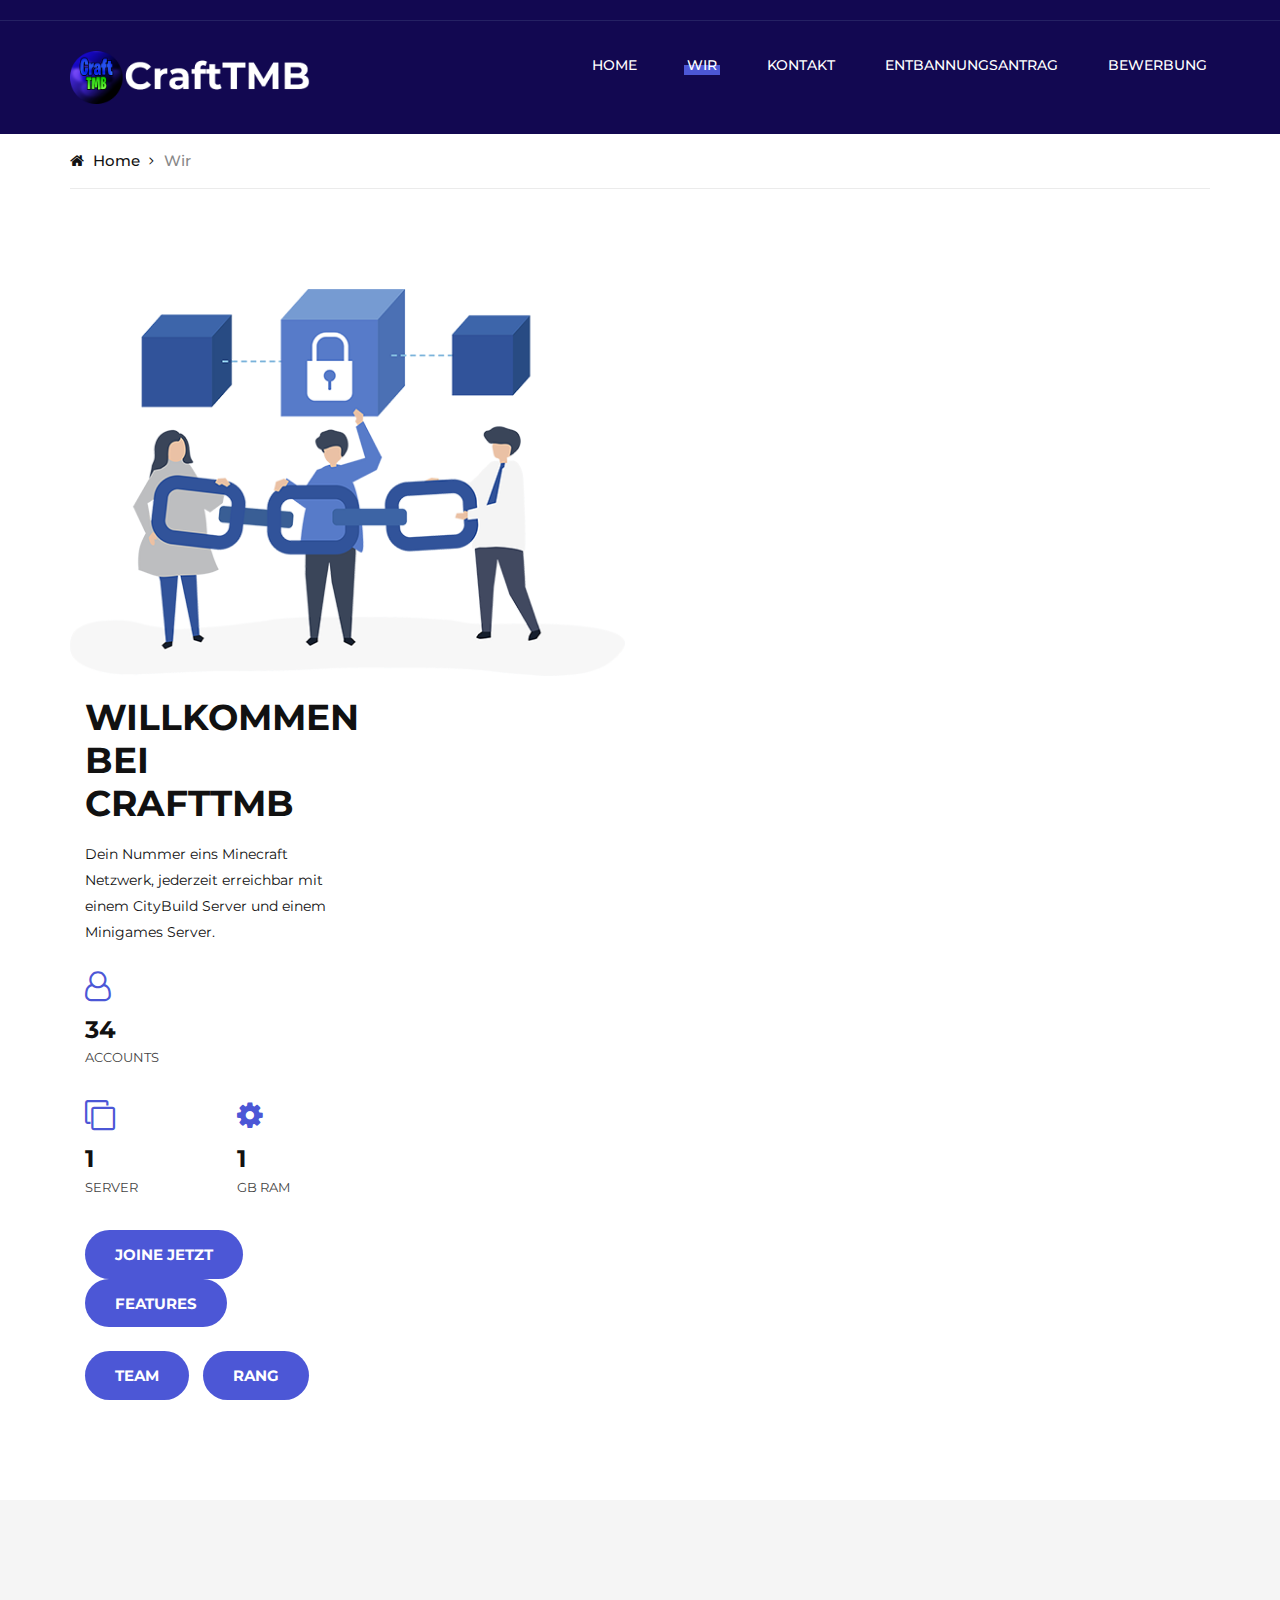
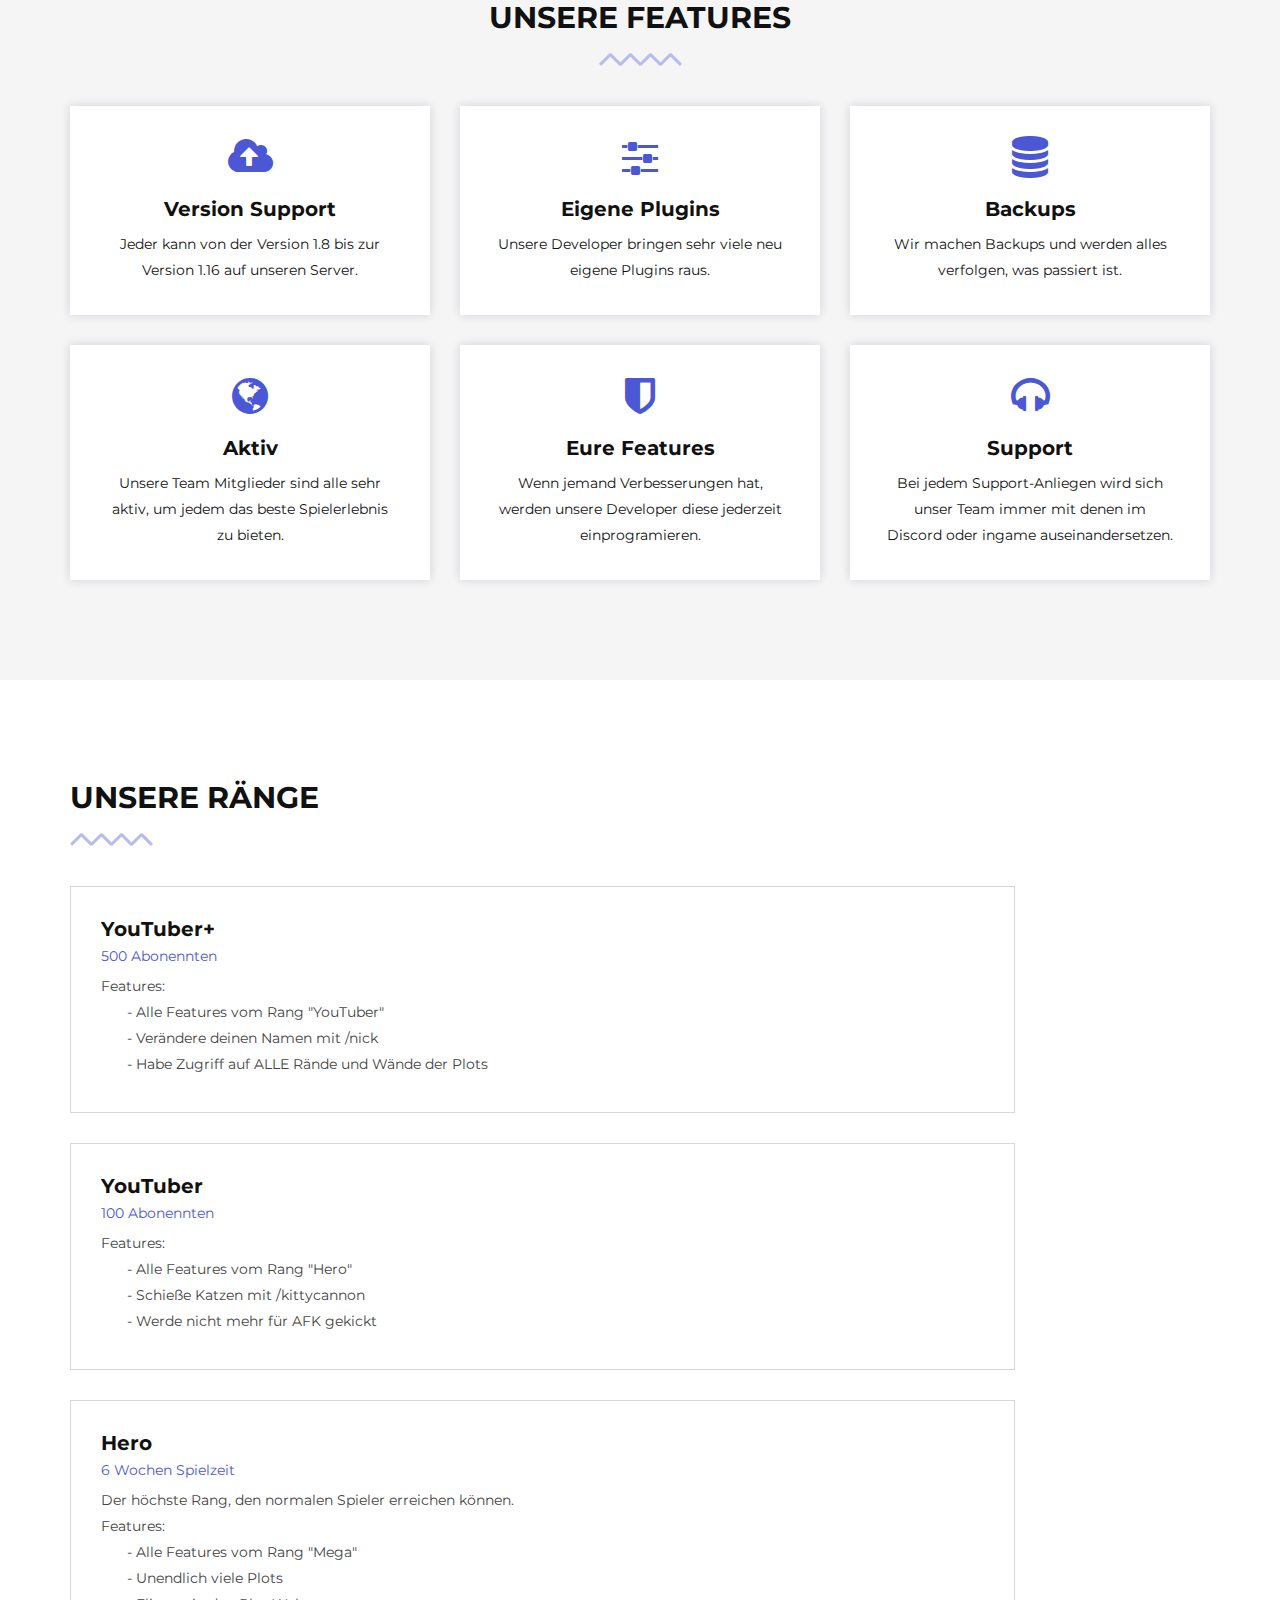
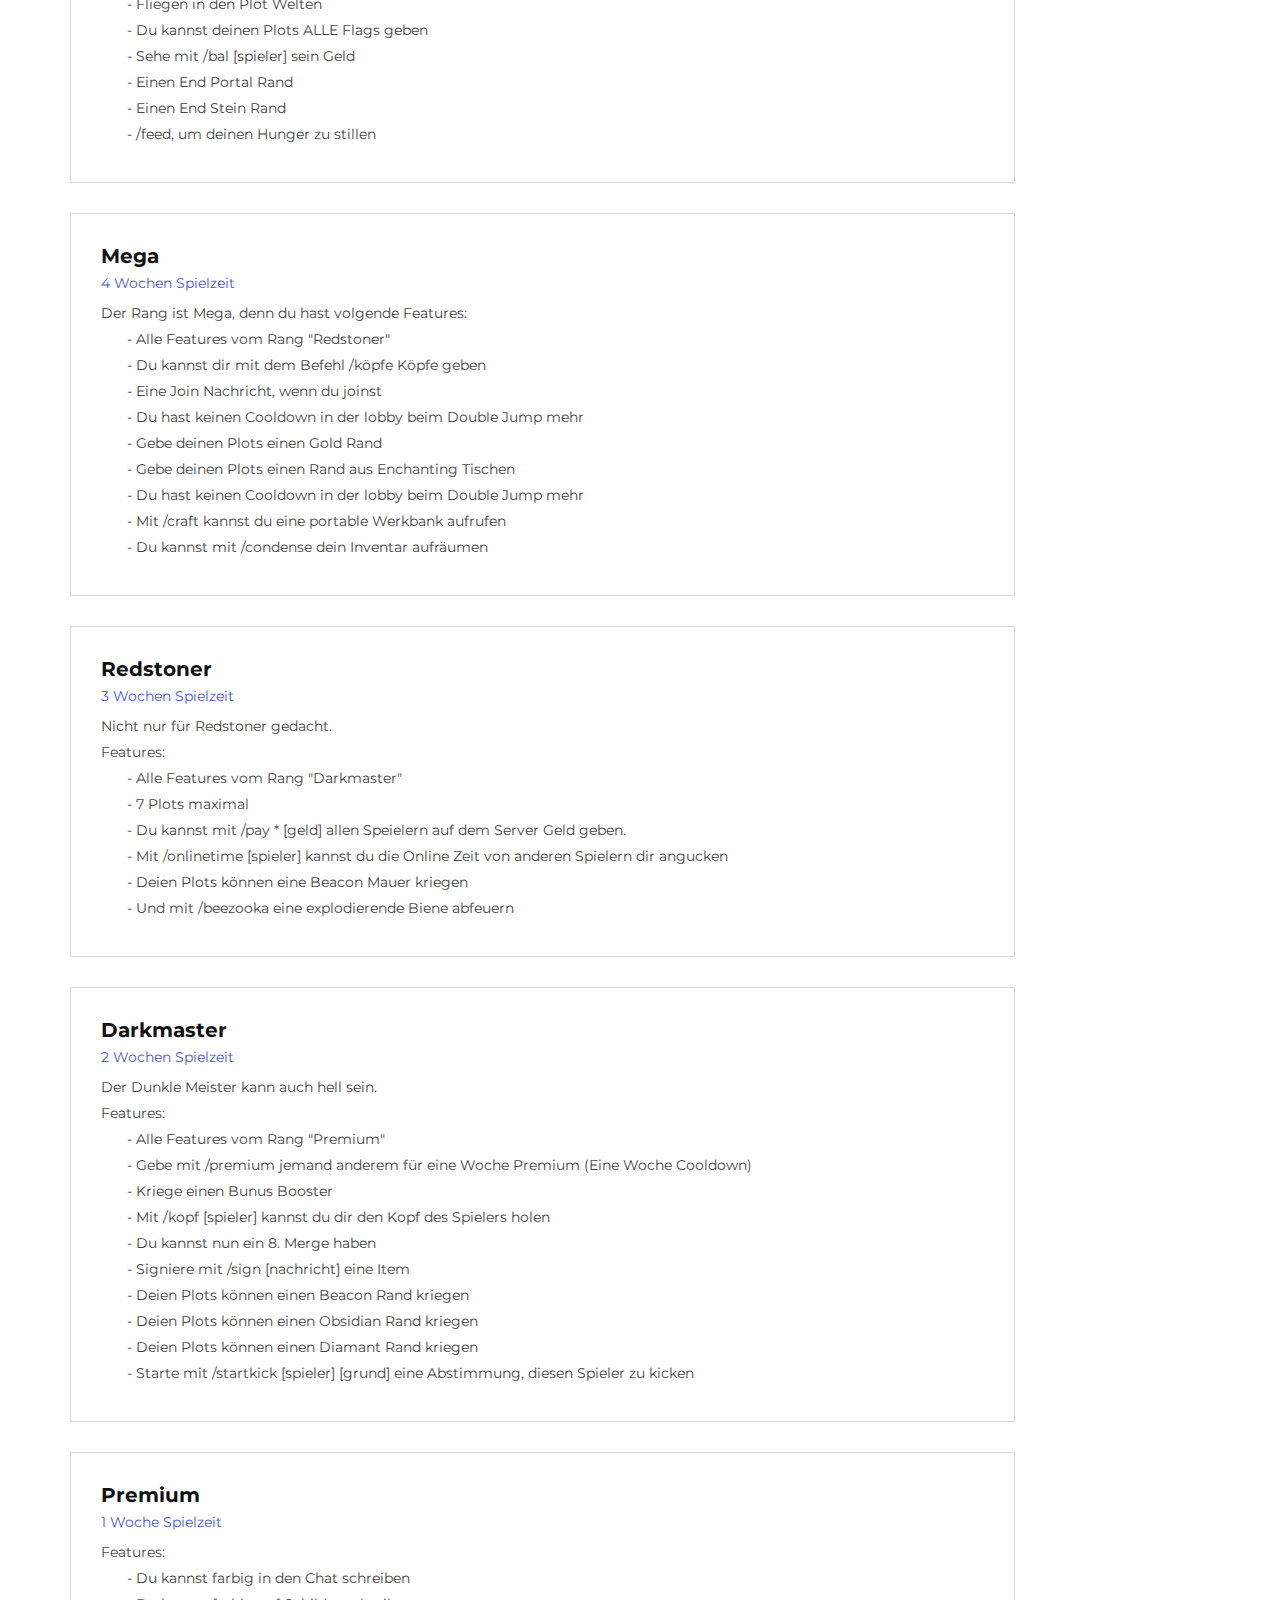
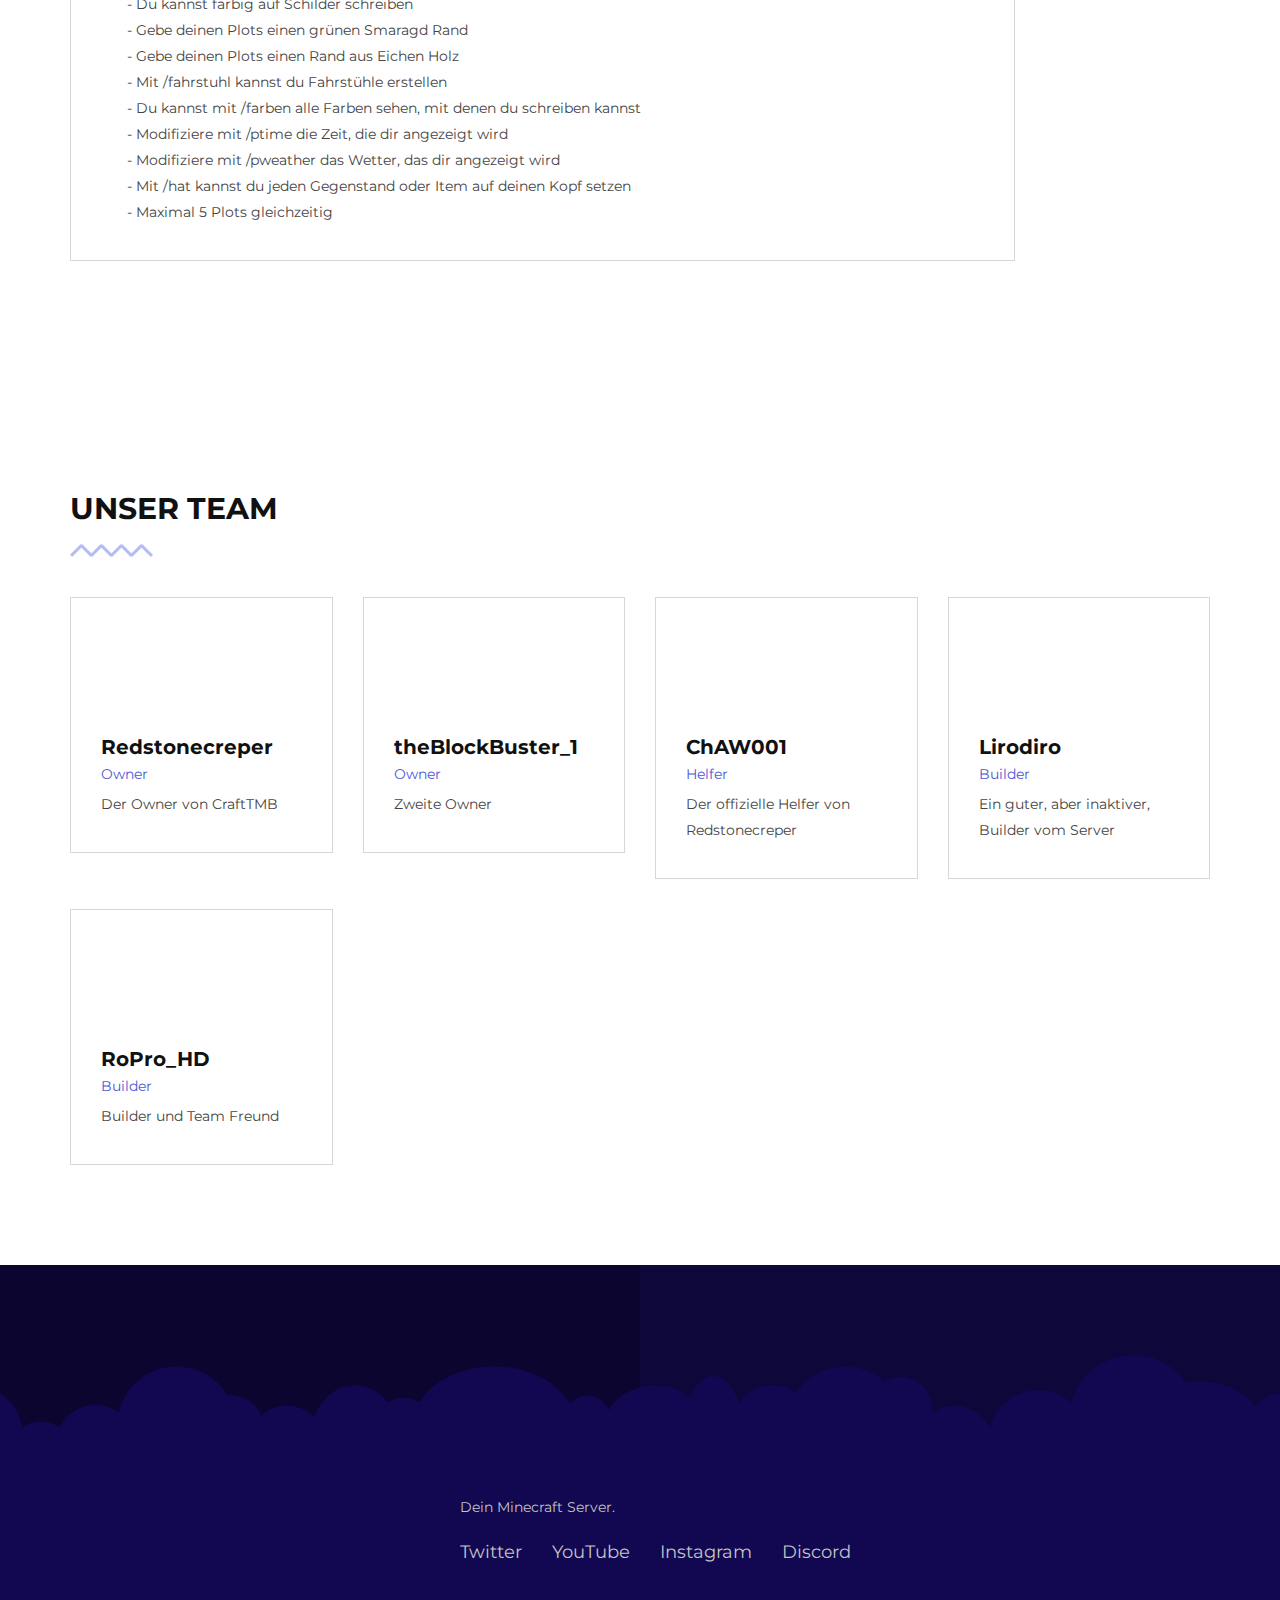
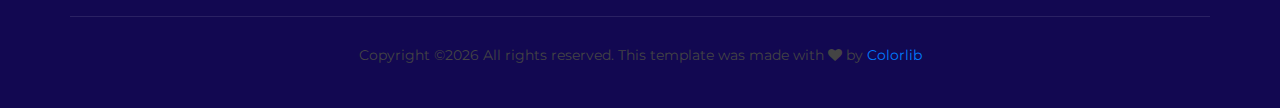
==== commit 43de4187: "Update about.html" ====
--- a/about.html
+++ b/about.html
@@ -120,7 +120,6 @@
                 <div class="col-lg-6">
                     <div class="about__img">
                         <img src="img/chain.png" alt="">
-                   <h2>ACHTUNG!<br>der Mincraft Server wird<br>bald geschlossen!</h2>
                 </div>
                 <div class="col-lg-6">
                     <div class="about__text">
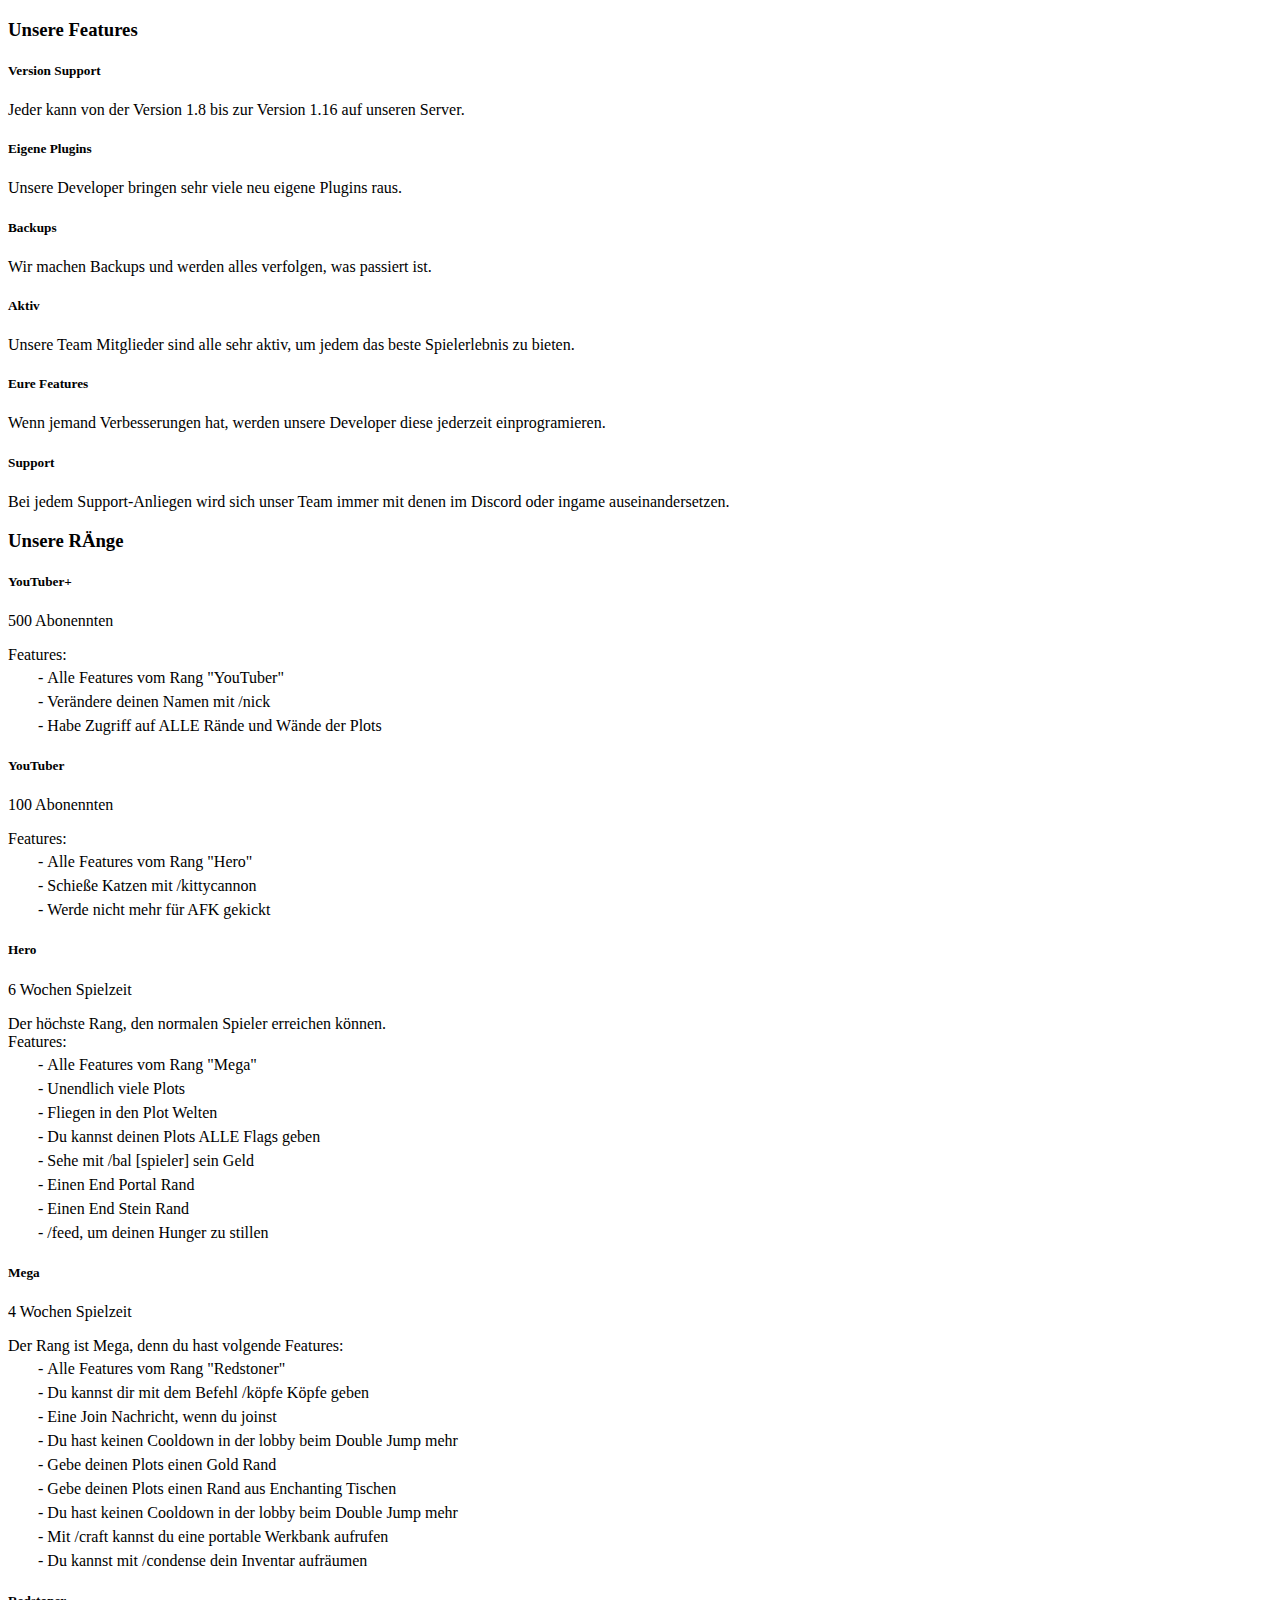
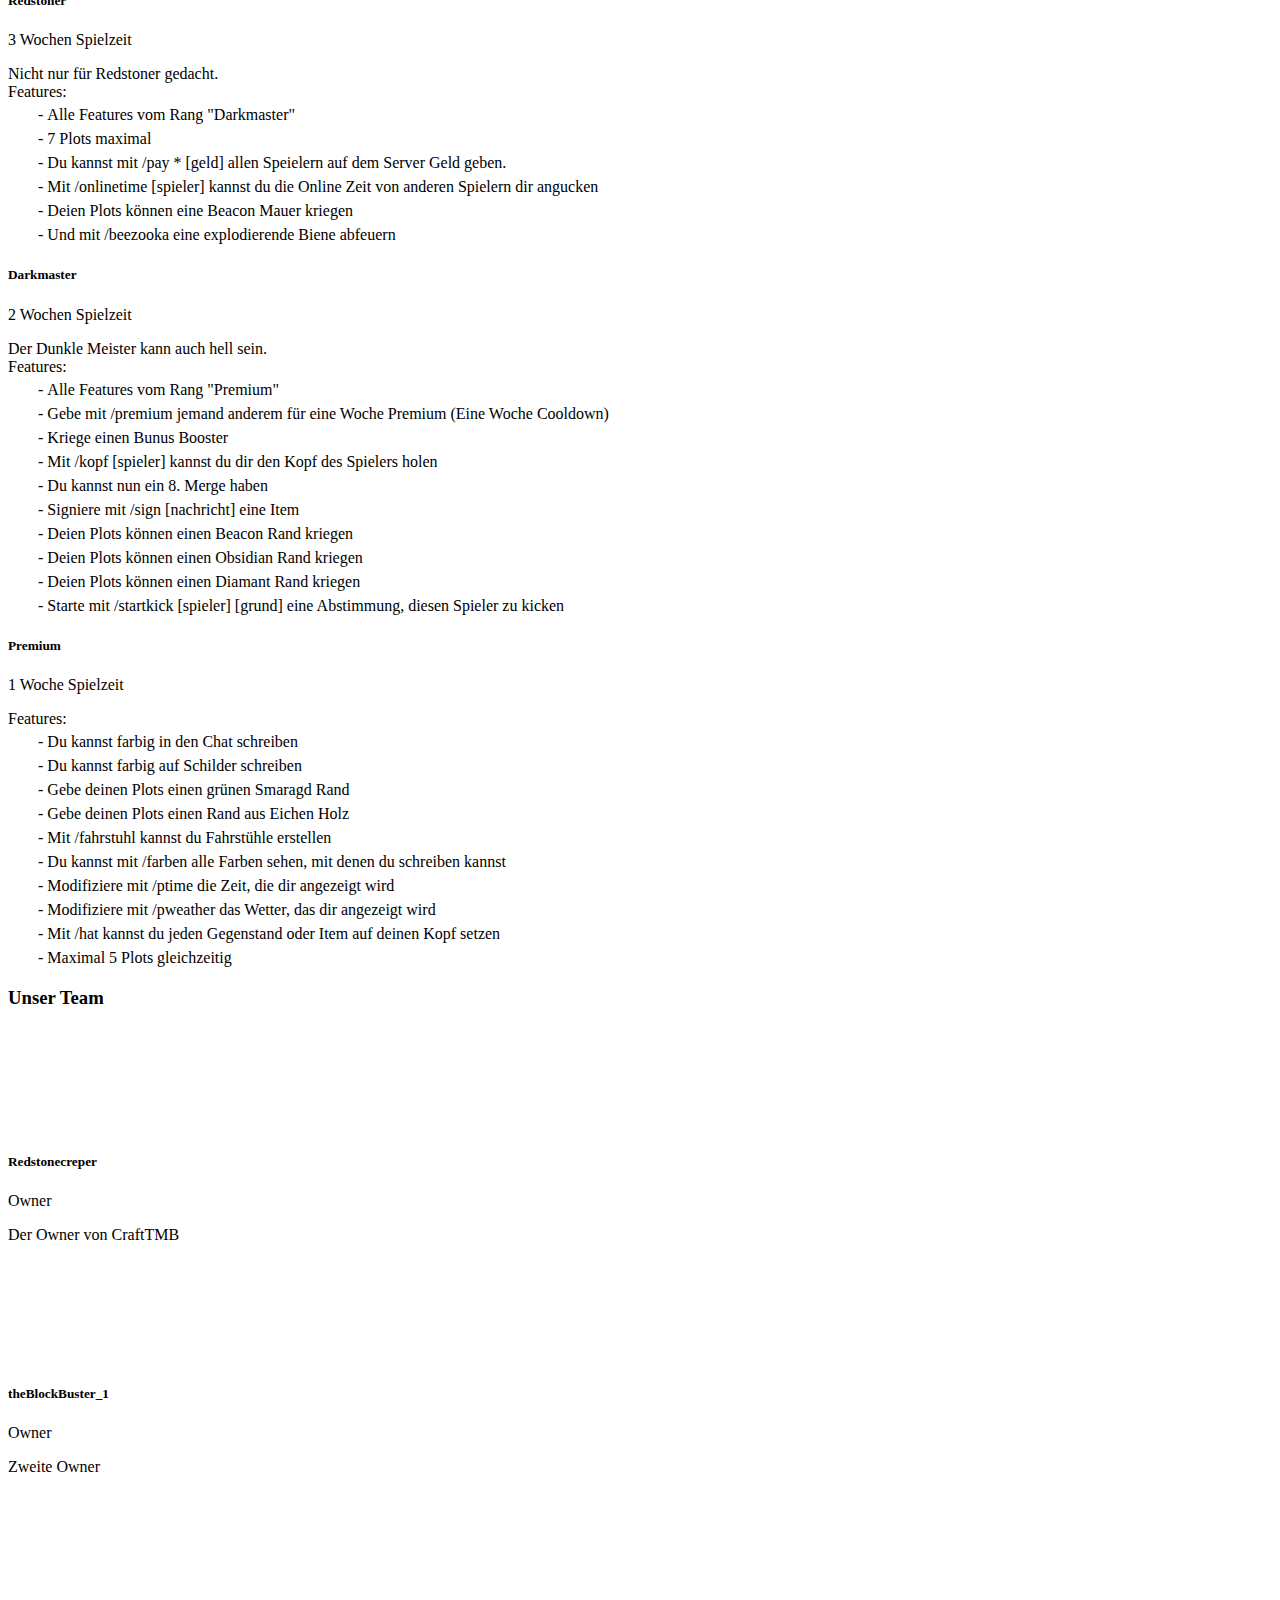
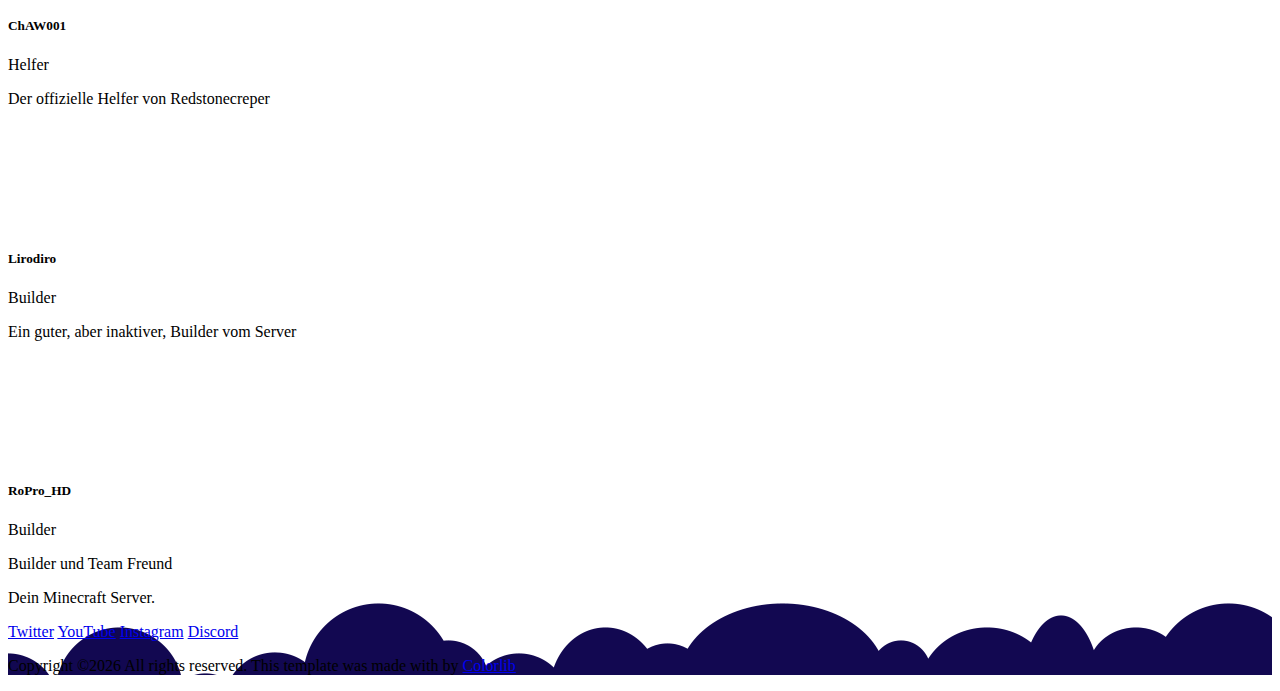
==== commit 66b12915: "Update about.html" ====
--- a/about.html
+++ b/about.html
@@ -1,158 +1,4 @@
 <!DOCTYPE html>
-<html lang="zxx">
-
-<head>
-    <meta charset="UTF-8">
-    <meta name="description" content="CraftTMB">
-    <meta name="keywords" content="Minecraft, CraftTMB, Server, unica, creative, html">
-    <meta name="viewport" content="width=device-width, initial-scale=1.0">
-    <meta http-equiv="X-UA-Compatible" content="ie=edge">
-    <link rel="shortcut icon" href="img/logo.png" />
-    <title>CraftTMB</title>
-
-    <!-- Google Font -->
-    <link href="https://fonts.googleapis.com/css?family=Montserrat:400,500,600,700,800,900&display=swap"
-        rel="stylesheet">
-
-    <!-- Css Styles -->
-    <link rel="stylesheet" href="css/bootstrap.min.css" type="text/css">
-    <link rel="stylesheet" href="css/font-awesome.min.css" type="text/css">
-    <link rel="stylesheet" href="css/elegant-icons.css" type="text/css">
-    <link rel="stylesheet" href="css/flaticon.css" type="text/css">
-    <link rel="stylesheet" href="css/owl.carousel.min.css" type="text/css">
-    <link rel="stylesheet" href="css/slicknav.min.css" type="text/css">
-    <link rel="stylesheet" href="css/style.css" type="text/css">
-</head>
-
-<body>
-    <!-- Page Preloder -->
-    <div id="preloder">
-        <div class="loader"></div>
-    </div>
-
-    <!-- Offcanvas Menu Begin -->
-    <div class="offcanvas__menu__overlay"></div>
-    <div class="offcanvas__menu__wrapper">
-        <div class="canvas__close">
-            <span class="fa fa-times-circle-o"></span>
-        </div>
-        <div class="offcanvas__logo">
-            <a href="#"><img src="img/logo-font.png" alt=""></a>
-        </div>
-        <nav class="offcanvas__menu mobile-menu">
-            <ul>
-                <li><a href="./index.html">Home</a></li>
-                <li class="active"><a href="./about.html">Wir</a></li>
-                <li><a href="./contact.html">Kontakt</a></li>
-                <li><a href="./unban.html">Entbannungsantrag</a></li>
-                <li><a href="./bewerbung.html">Bewerbung</a></li>
-            </ul>
-        </nav>
-        <div id="mobile-menu-wrap"></div>
-        <div class="offcanvas__auth">
-        </div>
-        <div class="offcanvas__info">
-        </div>
-    </div>
-    <!-- Offcanvas Menu End -->
-
-    <!-- Header Section Begin -->
-    <header class="header-section header-normal">
-        <div class="header__info">
-            <div class="container">
-                <div class="row">
-                    <div class="col-lg-6 col-md-6">
-                        <div class="header__info-left">
-                        </div>
-                    </div>
-                    <div class="col-lg-6 col-md-6">
-                        <div class="header__info-right">
-                        </div>
-                    </div>
-                </div>
-            </div>
-        </div>
-        <div class="container">
-            <div class="row">
-                <div class="col-lg-3 col-md-3">
-                    <div class="header__logo">
-                        <a href="./index.html"><img src="img/logo-font.png" alt=""></a>
-                    </div>
-                </div>
-                <div class="col-lg-9 col-md-9">
-                    <nav class="header__menu">
-                        <ul>
-                            <li><a href="./index.html">Home</a></li>
-                            <li class="active"><a href="./about.html">Wir</a></li>
-                            <li><a href="./contact.html">Kontakt</a></li>
-                            <li><a href="./unban.html">Entbannungsantrag</a></li>
-                            <li><a href="./bewerbung.html">Bewerbung</a></li>
-                        </ul>
-                    </nav>
-                </div>
-            </div>
-            <div class="canvas__open">
-                <span class="fa fa-bars"></span>
-            </div>
-        </div>
-    </header>
-    <!-- Header End -->
-
-    <!-- Breadcrumb Begin -->
-    <div class="breadcrumb-section">
-        <div class="container">
-            <div class="row">
-                <div class="col-lg-12">
-                    <div class="breadcrumb__option">
-                        <a href="./index.html"><span class="fa fa-home"></span> Home</a>
-                        <span>Wir</span>
-                    </div>
-                </div>
-            </div>
-        </div>
-    </div>
-    <!-- Breadcrumb End -->
-
-    <!-- About Section Begin -->
-    <section class="about-section spad">
-        <div class="container">
-            <div class="row">
-                <div class="col-lg-6">
-                    <div class="about__img">
-                        <img src="img/chain.png" alt="">
-                </div>
-                <div class="col-lg-6">
-                    <div class="about__text">
-                        <h2>Willkommen bei CraftTMB</h2>
-                        <p>Dein Nummer eins Minecraft Netzwerk, jederzeit erreichbar mit einem CityBuild Server und einem Minigames Server.</p>
-                        <div class="about__achievement">
-                            <div class="about__achieve__item">
-                                <span class="fa fa-user-o"></span>
-                                <h4 class="achieve-counter">325</h4>
-                                <p>Accounts</p>
-                            </div>
-                            <div class="about__achieve__item">
-                                <span class="fa fa-clone"></span>
-                                <h4 class="achieve-counter">4</h4>
-                                <p>Server</p>
-                            </div>
-                            <div class="about__achieve__item">
-                                <span class="fa fa-cog"></span>
-                                <h4 class="achieve-counter">9</h4>
-                                <p>GB RAM</p>
-                            </div>
-                        </div>
-                        <a href="./index.html#join" class="primary-btn">Joine jetzt</a><a style="color:#FFFFFF"> - </a>
-                        <a href="#features" class="primary-btn">Features</a><br><br>
-                        <a href="#team" class="primary-btn">Team</a><a style="color:#FFFFFF"> - </a>
-                        <a href="#ranks" class="primary-btn">Rang</a>
-                    </div>
-                </div>
-            </div>
-        </div>
-    </section>
-    <!-- About Section End -->
-
     <!-- Feature Section Begin -->
     <section class="feature-section spad">
         <div class="container">
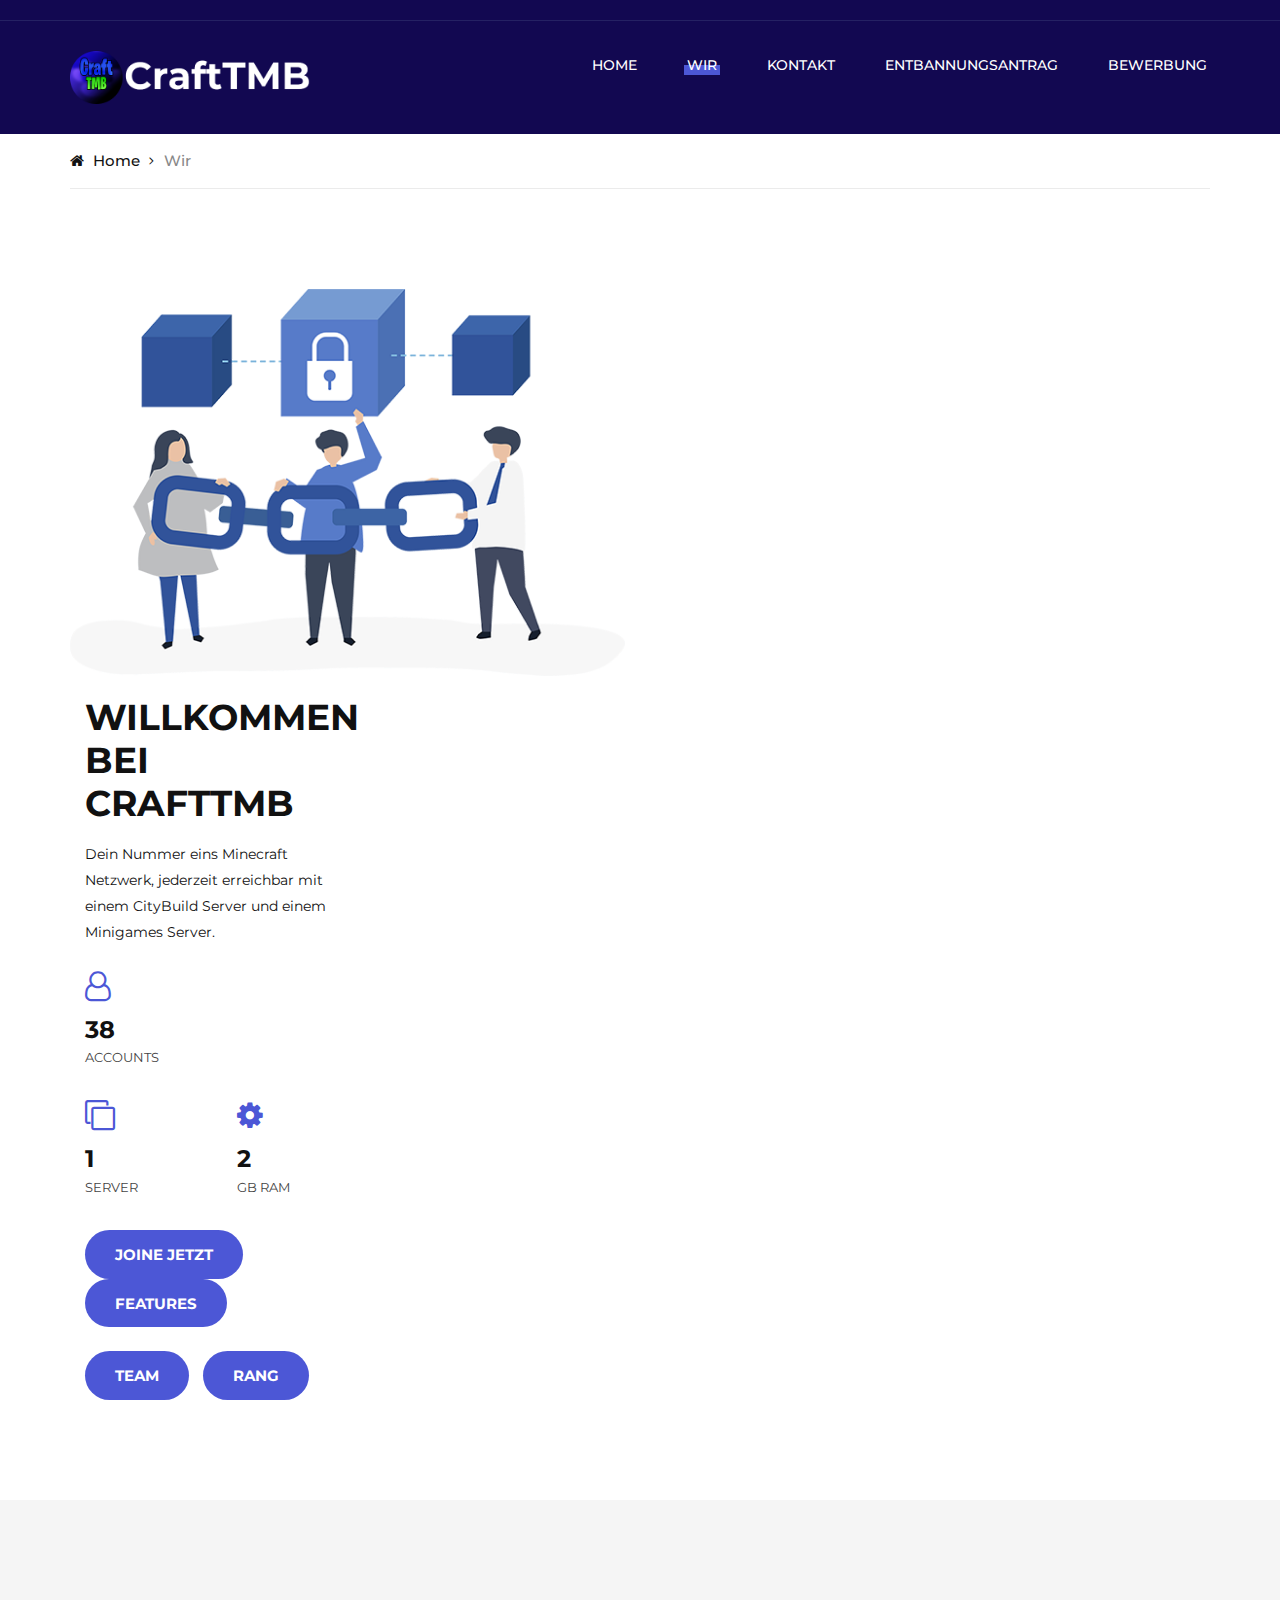
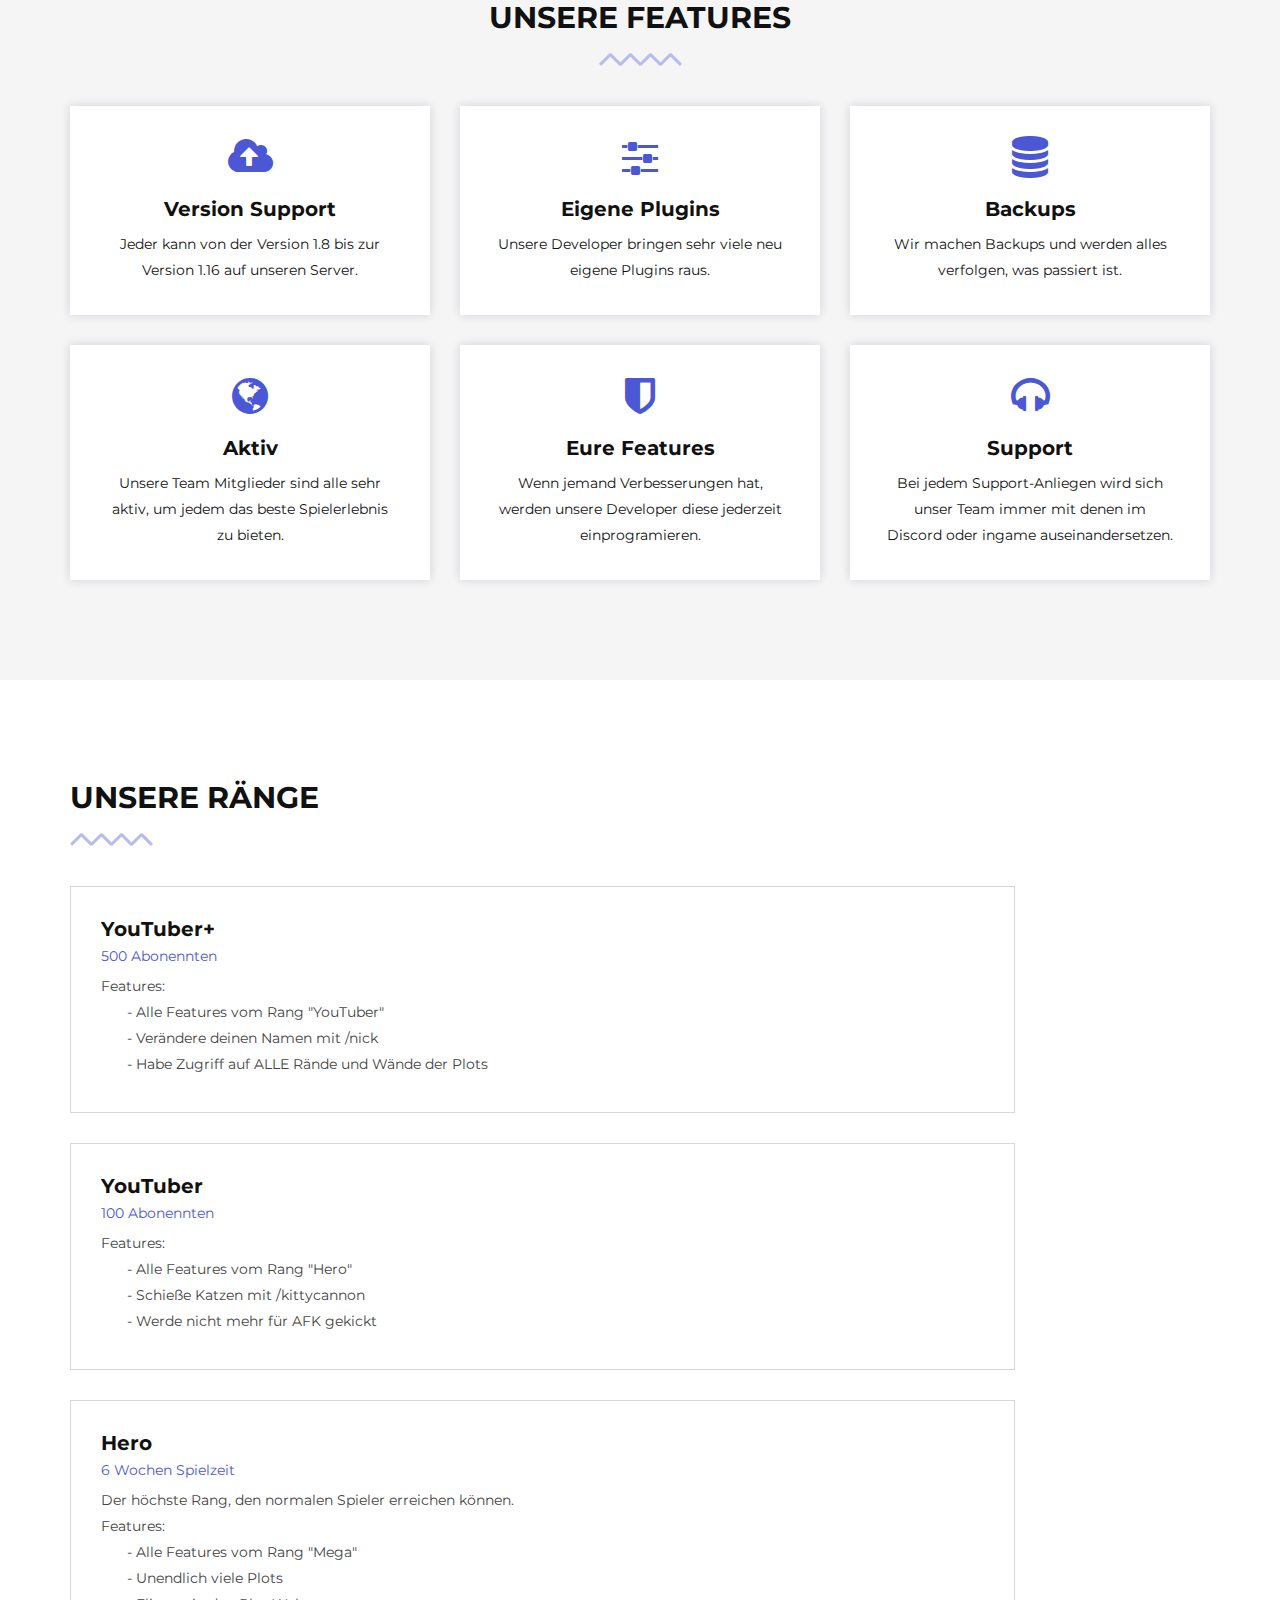
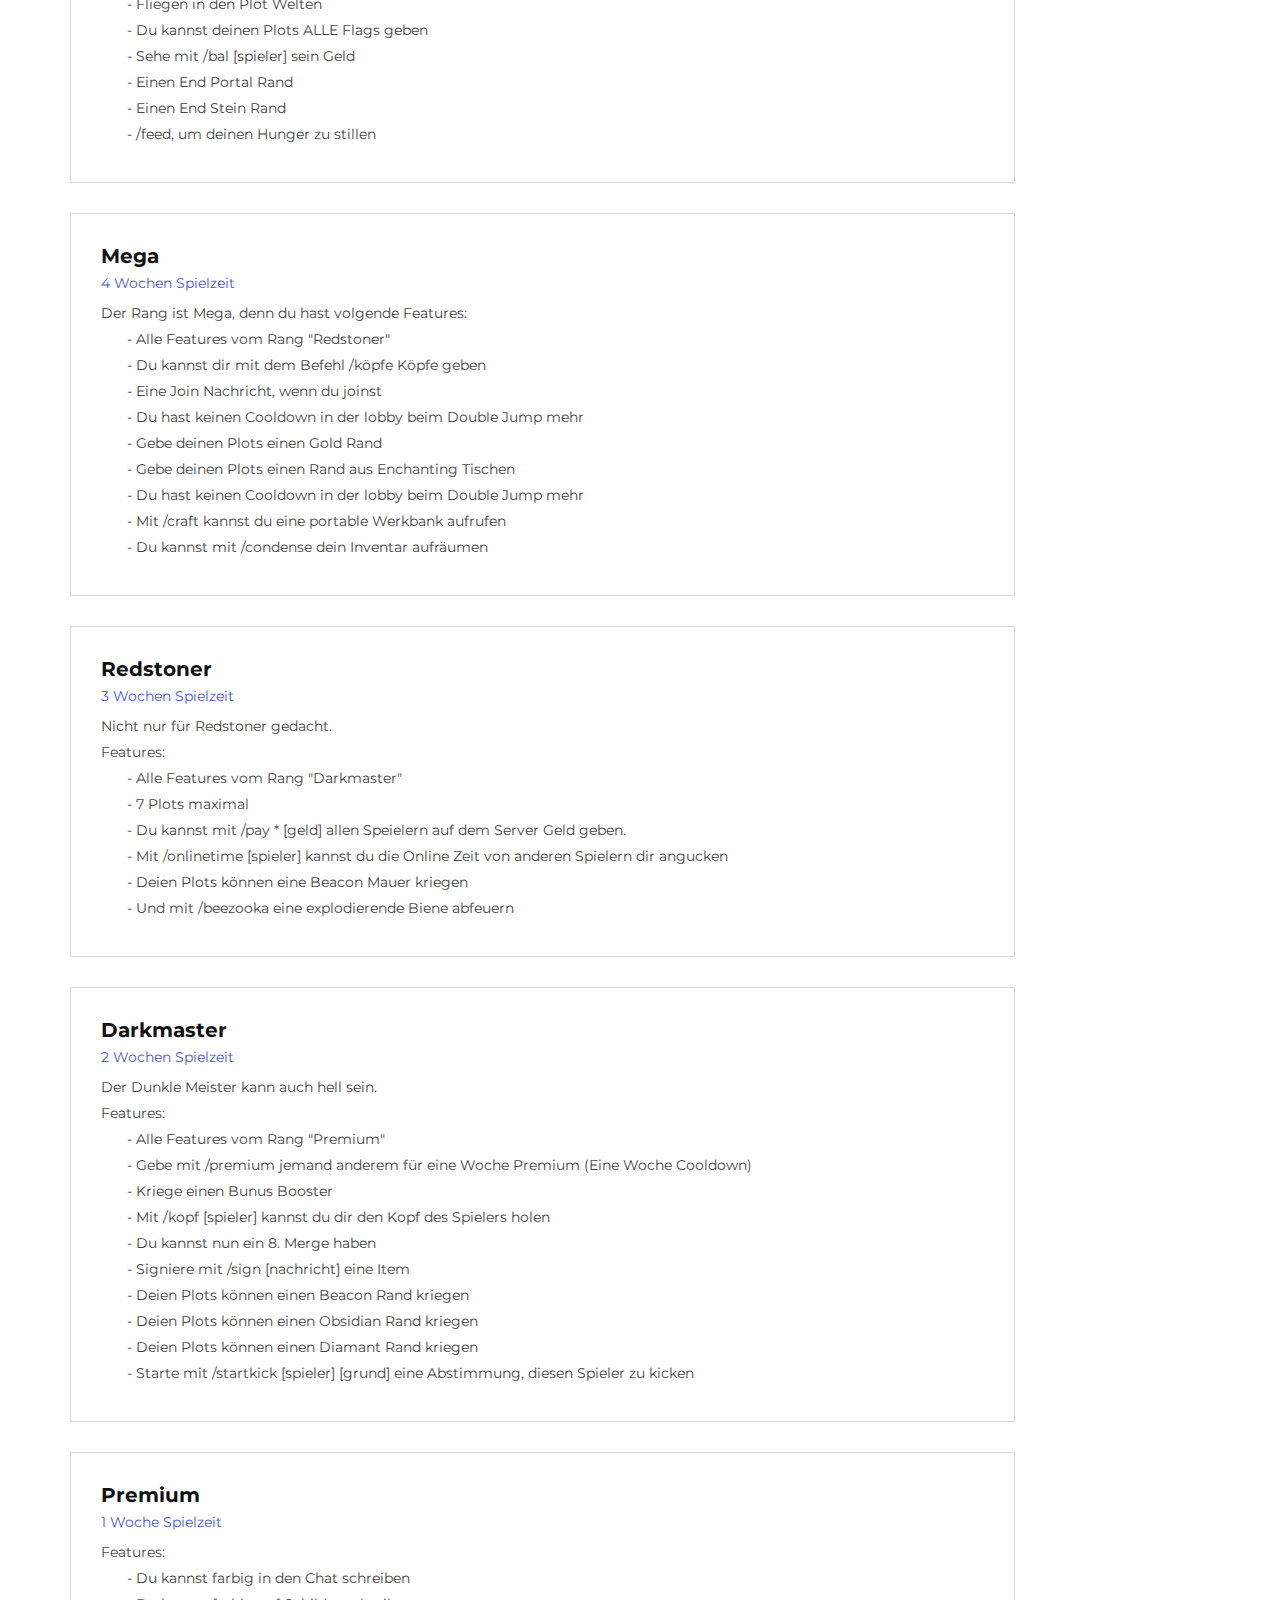
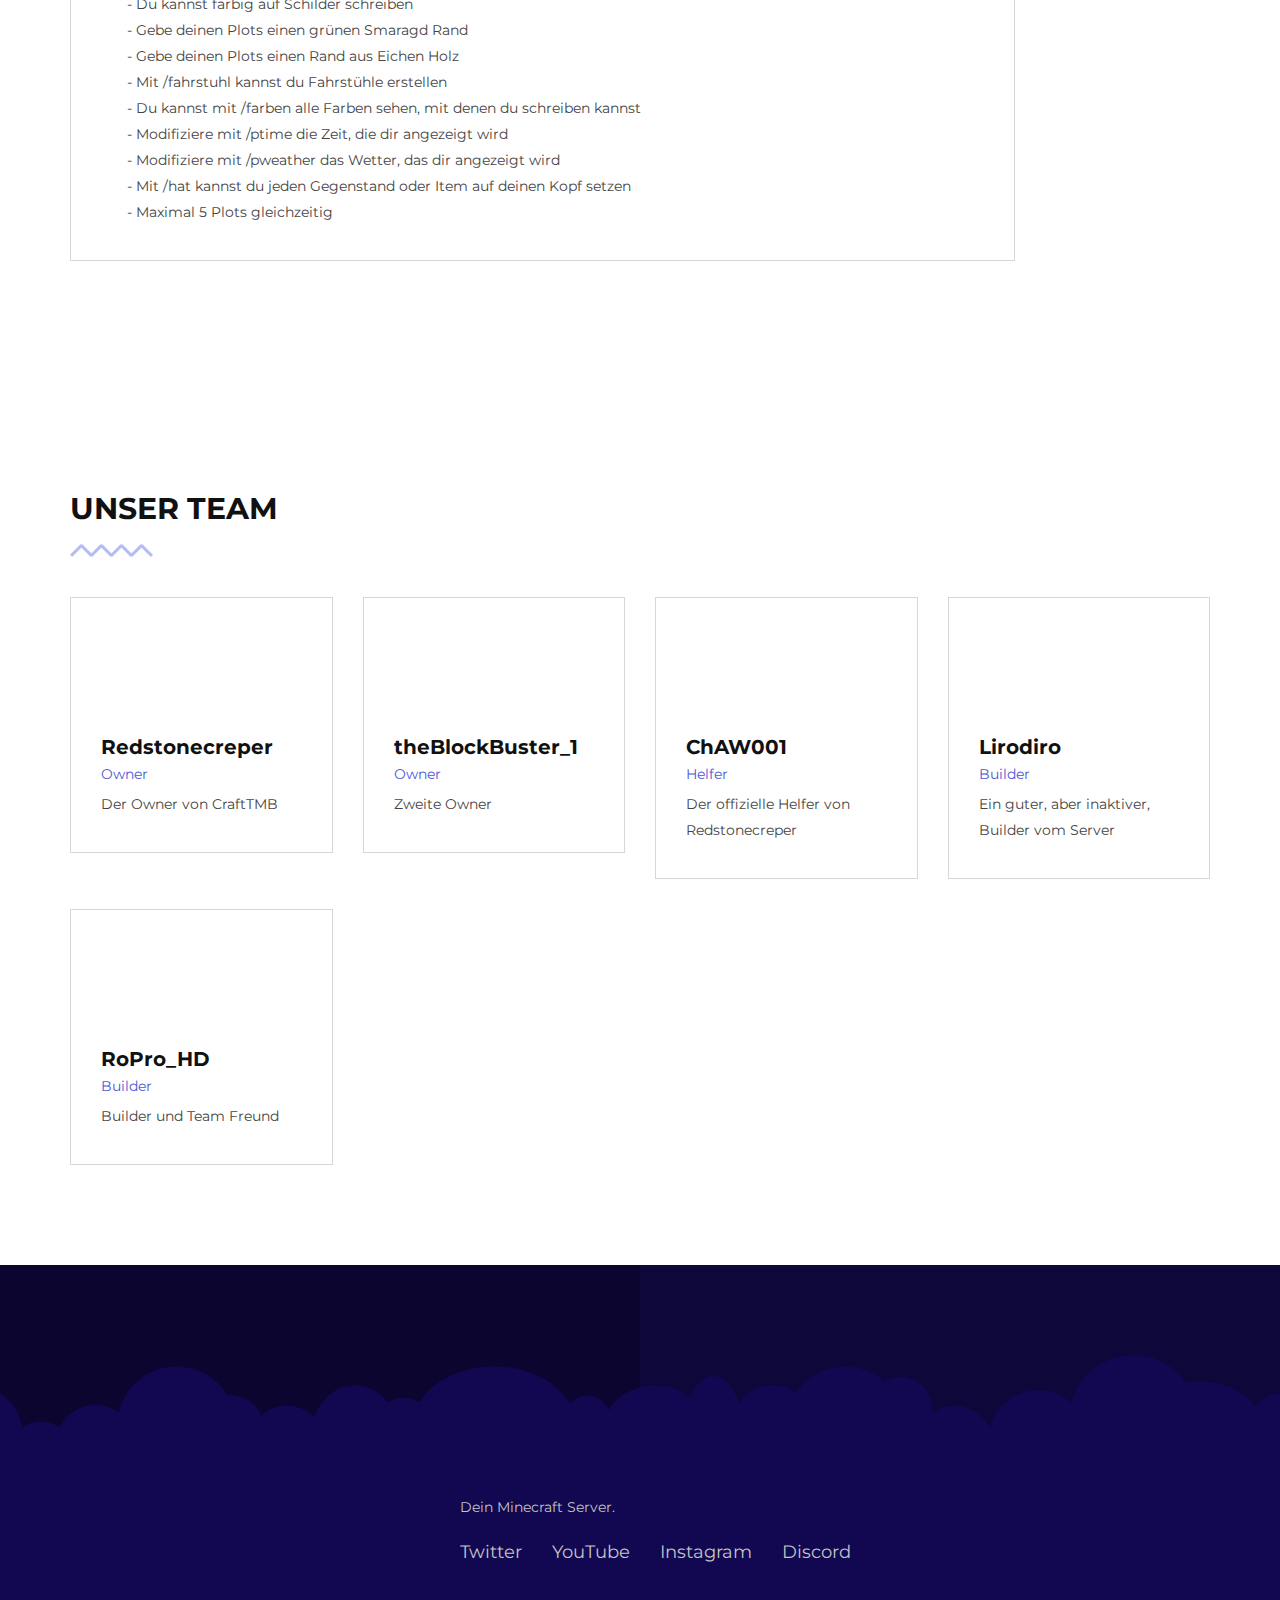
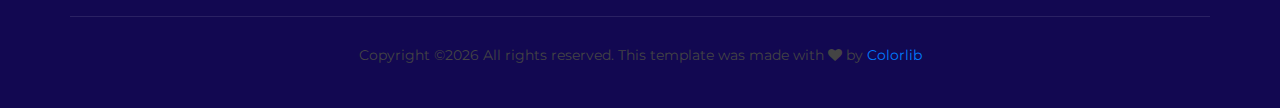
==== commit 45ffa03d: "Update about.html" ====
--- a/about.html
+++ b/about.html
@@ -1,4 +1,159 @@
 <!DOCTYPE html>
+<!-- About Section Start -->
+<html lang="zxx">
+
+<head>
+    <meta charset="UTF-8">
+    <meta name="description" content="CraftTMB">
+    <meta name="keywords" content="Minecraft, CraftTMB, Server, unica, creative, html">
+    <meta name="viewport" content="width=device-width, initial-scale=1.0">
+    <meta http-equiv="X-UA-Compatible" content="ie=edge">
+    <link rel="shortcut icon" href="img/logo.png" />
+    <title>CraftTMB</title>
+
+    <!-- Google Font -->
+    <link href="https://fonts.googleapis.com/css?family=Montserrat:400,500,600,700,800,900&display=swap"
+        rel="stylesheet">
+
+    <!-- Css Styles -->
+    <link rel="stylesheet" href="css/bootstrap.min.css" type="text/css">
+    <link rel="stylesheet" href="css/font-awesome.min.css" type="text/css">
+    <link rel="stylesheet" href="css/elegant-icons.css" type="text/css">
+    <link rel="stylesheet" href="css/flaticon.css" type="text/css">
+    <link rel="stylesheet" href="css/owl.carousel.min.css" type="text/css">
+    <link rel="stylesheet" href="css/slicknav.min.css" type="text/css">
+    <link rel="stylesheet" href="css/style.css" type="text/css">
+</head>
+
+<body>
+    <!-- Page Preloder -->
+    <div id="preloder">
+        <div class="loader"></div>
+    </div>
+
+    <!-- Offcanvas Menu Begin -->
+    <div class="offcanvas__menu__overlay"></div>
+    <div class="offcanvas__menu__wrapper">
+        <div class="canvas__close">
+            <span class="fa fa-times-circle-o"></span>
+        </div>
+        <div class="offcanvas__logo">
+            <a href="#"><img src="img/logo-font.png" alt=""></a>
+        </div>
+        <nav class="offcanvas__menu mobile-menu">
+            <ul>
+                <li><a href="./index.html">Home</a></li>
+                <li class="active"><a href="./about.html">Wir</a></li>
+                <li><a href="./contact.html">Kontakt</a></li>
+                <li><a href="./unban.html">Entbannungsantrag</a></li>
+                <li><a href="./bewerbung.html">Bewerbung</a></li>
+            </ul>
+        </nav>
+        <div id="mobile-menu-wrap"></div>
+        <div class="offcanvas__auth">
+        </div>
+        <div class="offcanvas__info">
+        </div>
+    </div>
+    <!-- Offcanvas Menu End -->
+
+    <!-- Header Section Begin -->
+    <header class="header-section header-normal">
+        <div class="header__info">
+            <div class="container">
+                <div class="row">
+                    <div class="col-lg-6 col-md-6">
+                        <div class="header__info-left">
+                        </div>
+                    </div>
+                    <div class="col-lg-6 col-md-6">
+                        <div class="header__info-right">
+                        </div>
+                    </div>
+                </div>
+            </div>
+        </div>
+        <div class="container">
+            <div class="row">
+                <div class="col-lg-3 col-md-3">
+                    <div class="header__logo">
+                        <a href="./index.html"><img src="img/logo-font.png" alt=""></a>
+                    </div>
+                </div>
+                <div class="col-lg-9 col-md-9">
+                    <nav class="header__menu">
+                        <ul>
+                            <li><a href="./index.html">Home</a></li>
+                            <li class="active"><a href="./about.html">Wir</a></li>
+                            <li><a href="./contact.html">Kontakt</a></li>
+                            <li><a href="./unban.html">Entbannungsantrag</a></li>
+                            <li><a href="./bewerbung.html">Bewerbung</a></li>
+                        </ul>
+                    </nav>
+                </div>
+            </div>
+            <div class="canvas__open">
+                <span class="fa fa-bars"></span>
+            </div>
+        </div>
+    </header>
+    <!-- Header End -->
+
+    <!-- Breadcrumb Begin -->
+    <div class="breadcrumb-section">
+        <div class="container">
+            <div class="row">
+                <div class="col-lg-12">
+                    <div class="breadcrumb__option">
+                        <a href="./index.html"><span class="fa fa-home"></span> Home</a>
+                        <span>Wir</span>
+                    </div>
+                </div>
+            </div>
+        </div>
+    </div>
+    <!-- Breadcrumb End -->
+
+    <!-- About Section Begin -->
+    <section class="about-section spad">
+        <div class="container">
+            <div class="row">
+                <div class="col-lg-6">
+                    <div class="about__img">
+                        <img src="img/chain.png" alt="">
+                </div>
+                <div class="col-lg-6">
+                    <div class="about__text">
+                        <h2>Willkommen bei CraftTMB</h2>
+                        <p>Dein Nummer eins Minecraft Netzwerk, jederzeit erreichbar mit einem CityBuild Server und einem Minigames Server.</p>
+                        <div class="about__achievement">
+                            <div class="about__achieve__item">
+                                <span class="fa fa-user-o"></span>
+                                <h4 class="achieve-counter">325</h4>
+                                <p>Accounts</p>
+                            </div>
+                            <div class="about__achieve__item">
+                                <span class="fa fa-clone"></span>
+                                <h4 class="achieve-counter">4</h4>
+                                <p>Server</p>
+                            </div>
+                            <div class="about__achieve__item">
+                                <span class="fa fa-cog"></span>
+                                <h4 class="achieve-counter">9</h4>
+                                <p>GB RAM</p>
+                            </div>
+                        </div>
+                        <a href="./index.html#join" class="primary-btn">Joine jetzt</a><a style="color:#FFFFFF"> - </a>
+                        <a href="#features" class="primary-btn">Features</a><br><br>
+                        <a href="#team" class="primary-btn">Team</a><a style="color:#FFFFFF"> - </a>
+                        <a href="#ranks" class="primary-btn">Rang</a>
+                    </div>
+                </div>
+            </div>
+        </div>
+    </section>
+    <!-- About Section End -->
+
     <!-- Feature Section Begin -->
     <section class="feature-section spad">
         <div class="container">
--- a/css/elegant-icons.css
+++ b/css/elegant-icons.css
@@ -0,0 +1,1517 @@
+@font-face {
+  font-family: "ElegantIcons";
+  src: url("../fonts/ElegantIcons.eot");
+  src: url("../fonts/ElegantIcons.eot?#iefix") format("embedded-opentype"),
+    url("../fonts/ElegantIcons.woff") format("woff"),
+    url("../fonts/ElegantIcons.ttf") format("truetype"),
+    url("../fonts/ElegantIcons.svg#ElegantIcons") format("svg");
+  font-weight: normal;
+  font-style: normal;
+}
+
+/* Use the following CSS code if you want to use data attributes for inserting your icons */
+[data-icon]:before {
+  font-family: "ElegantIcons";
+  content: attr(data-icon);
+  speak: none;
+  font-weight: normal;
+  font-variant: normal;
+  text-transform: none;
+  line-height: 1;
+  -webkit-font-smoothing: antialiased;
+  -moz-osx-font-smoothing: grayscale;
+}
+
+/* Use the following CSS code if you want to have a class per icon */
+/*
+Instead of a list of all class selectors,
+you can use the generic selector below, but it's slower:
+[class*="your-class-prefix"] {
+*/
+.arrow_up,
+.arrow_down,
+.arrow_left,
+.arrow_right,
+.arrow_left-up,
+.arrow_right-up,
+.arrow_right-down,
+.arrow_left-down,
+.arrow-up-down,
+.arrow_up-down_alt,
+.arrow_left-right_alt,
+.arrow_left-right,
+.arrow_expand_alt2,
+.arrow_expand_alt,
+.arrow_condense,
+.arrow_expand,
+.arrow_move,
+.arrow_carrot-up,
+.arrow_carrot-down,
+.arrow_carrot-left,
+.arrow_carrot-right,
+.arrow_carrot-2up,
+.arrow_carrot-2down,
+.arrow_carrot-2left,
+.arrow_carrot-2right,
+.arrow_carrot-up_alt2,
+.arrow_carrot-down_alt2,
+.arrow_carrot-left_alt2,
+.arrow_carrot-right_alt2,
+.arrow_carrot-2up_alt2,
+.arrow_carrot-2down_alt2,
+.arrow_carrot-2left_alt2,
+.arrow_carrot-2right_alt2,
+.arrow_triangle-up,
+.arrow_triangle-down,
+.arrow_triangle-left,
+.arrow_triangle-right,
+.arrow_triangle-up_alt2,
+.arrow_triangle-down_alt2,
+.arrow_triangle-left_alt2,
+.arrow_triangle-right_alt2,
+.arrow_back,
+.icon_minus-06,
+.icon_plus,
+.icon_close,
+.icon_check,
+.icon_minus_alt2,
+.icon_plus_alt2,
+.icon_close_alt2,
+.icon_check_alt2,
+.icon_zoom-out_alt,
+.icon_zoom-in_alt,
+.icon_search,
+.icon_box-empty,
+.icon_box-selected,
+.icon_minus-box,
+.icon_plus-box,
+.icon_box-checked,
+.icon_circle-empty,
+.icon_circle-slelected,
+.icon_stop_alt2,
+.icon_stop,
+.icon_pause_alt2,
+.icon_pause,
+.icon_menu,
+.icon_menu-square_alt2,
+.icon_menu-circle_alt2,
+.icon_ul,
+.icon_ol,
+.icon_adjust-horiz,
+.icon_adjust-vert,
+.icon_document_alt,
+.icon_documents_alt,
+.icon_pencil,
+.icon_pencil-edit_alt,
+.icon_pencil-edit,
+.icon_folder-alt,
+.icon_folder-open_alt,
+.icon_folder-add_alt,
+.icon_info_alt,
+.icon_error-oct_alt,
+.icon_error-circle_alt,
+.icon_error-triangle_alt,
+.icon_question_alt2,
+.icon_question,
+.icon_comment_alt,
+.icon_chat_alt,
+.icon_vol-mute_alt,
+.icon_volume-low_alt,
+.icon_volume-high_alt,
+.icon_quotations,
+.icon_quotations_alt2,
+.icon_clock_alt,
+.icon_lock_alt,
+.icon_lock-open_alt,
+.icon_key_alt,
+.icon_cloud_alt,
+.icon_cloud-upload_alt,
+.icon_cloud-download_alt,
+.icon_image,
+.icon_images,
+.icon_lightbulb_alt,
+.icon_gift_alt,
+.icon_house_alt,
+.icon_genius,
+.icon_mobile,
+.icon_tablet,
+.icon_laptop,
+.icon_desktop,
+.icon_camera_alt,
+.icon_mail_alt,
+.icon_cone_alt,
+.icon_ribbon_alt,
+.icon_bag_alt,
+.icon_creditcard,
+.icon_cart_alt,
+.icon_paperclip,
+.icon_tag_alt,
+.icon_tags_alt,
+.icon_trash_alt,
+.icon_cursor_alt,
+.icon_mic_alt,
+.icon_compass_alt,
+.icon_pin_alt,
+.icon_pushpin_alt,
+.icon_map_alt,
+.icon_drawer_alt,
+.icon_toolbox_alt,
+.icon_book_alt,
+.icon_calendar,
+.icon_film,
+.icon_table,
+.icon_contacts_alt,
+.icon_headphones,
+.icon_lifesaver,
+.icon_piechart,
+.icon_refresh,
+.icon_link_alt,
+.icon_link,
+.icon_loading,
+.icon_blocked,
+.icon_archive_alt,
+.icon_heart_alt,
+.icon_star_alt,
+.icon_star-half_alt,
+.icon_star,
+.icon_star-half,
+.icon_tools,
+.icon_tool,
+.icon_cog,
+.icon_cogs,
+.arrow_up_alt,
+.arrow_down_alt,
+.arrow_left_alt,
+.arrow_right_alt,
+.arrow_left-up_alt,
+.arrow_right-up_alt,
+.arrow_right-down_alt,
+.arrow_left-down_alt,
+.arrow_condense_alt,
+.arrow_expand_alt3,
+.arrow_carrot_up_alt,
+.arrow_carrot-down_alt,
+.arrow_carrot-left_alt,
+.arrow_carrot-right_alt,
+.arrow_carrot-2up_alt,
+.arrow_carrot-2dwnn_alt,
+.arrow_carrot-2left_alt,
+.arrow_carrot-2right_alt,
+.arrow_triangle-up_alt,
+.arrow_triangle-down_alt,
+.arrow_triangle-left_alt,
+.arrow_triangle-right_alt,
+.icon_minus_alt,
+.icon_plus_alt,
+.icon_close_alt,
+.icon_check_alt,
+.icon_zoom-out,
+.icon_zoom-in,
+.icon_stop_alt,
+.icon_menu-square_alt,
+.icon_menu-circle_alt,
+.icon_document,
+.icon_documents,
+.icon_pencil_alt,
+.icon_folder,
+.icon_folder-open,
+.icon_folder-add,
+.icon_folder_upload,
+.icon_folder_download,
+.icon_info,
+.icon_error-circle,
+.icon_error-oct,
+.icon_error-triangle,
+.icon_question_alt,
+.icon_comment,
+.icon_chat,
+.icon_vol-mute,
+.icon_volume-low,
+.icon_volume-high,
+.icon_quotations_alt,
+.icon_clock,
+.icon_lock,
+.icon_lock-open,
+.icon_key,
+.icon_cloud,
+.icon_cloud-upload,
+.icon_cloud-download,
+.icon_lightbulb,
+.icon_gift,
+.icon_house,
+.icon_camera,
+.icon_mail,
+.icon_cone,
+.icon_ribbon,
+.icon_bag,
+.icon_cart,
+.icon_tag,
+.icon_tags,
+.icon_trash,
+.icon_cursor,
+.icon_mic,
+.icon_compass,
+.icon_pin,
+.icon_pushpin,
+.icon_map,
+.icon_drawer,
+.icon_toolbox,
+.icon_book,
+.icon_contacts,
+.icon_archive,
+.icon_heart,
+.icon_profile,
+.icon_group,
+.icon_grid-2x2,
+.icon_grid-3x3,
+.icon_music,
+.icon_pause_alt,
+.icon_phone,
+.icon_upload,
+.icon_download,
+.social_facebook,
+.social_twitter,
+.social_pinterest,
+.social_googleplus,
+.social_tumblr,
+.social_tumbleupon,
+.social_wordpress,
+.social_instagram,
+.social_dribbble,
+.social_vimeo,
+.social_linkedin,
+.social_rss,
+.social_deviantart,
+.social_share,
+.social_myspace,
+.social_skype,
+.social_youtube,
+.social_picassa,
+.social_googledrive,
+.social_flickr,
+.social_blogger,
+.social_spotify,
+.social_delicious,
+.social_facebook_circle,
+.social_twitter_circle,
+.social_pinterest_circle,
+.social_googleplus_circle,
+.social_tumblr_circle,
+.social_stumbleupon_circle,
+.social_wordpress_circle,
+.social_instagram_circle,
+.social_dribbble_circle,
+.social_vimeo_circle,
+.social_linkedin_circle,
+.social_rss_circle,
+.social_deviantart_circle,
+.social_share_circle,
+.social_myspace_circle,
+.social_skype_circle,
+.social_youtube_circle,
+.social_picassa_circle,
+.social_googledrive_alt2,
+.social_flickr_circle,
+.social_blogger_circle,
+.social_spotify_circle,
+.social_delicious_circle,
+.social_facebook_square,
+.social_twitter_square,
+.social_pinterest_square,
+.social_googleplus_square,
+.social_tumblr_square,
+.social_stumbleupon_square,
+.social_wordpress_square,
+.social_instagram_square,
+.social_dribbble_square,
+.social_vimeo_square,
+.social_linkedin_square,
+.social_rss_square,
+.social_deviantart_square,
+.social_share_square,
+.social_myspace_square,
+.social_skype_square,
+.social_youtube_square,
+.social_picassa_square,
+.social_googledrive_square,
+.social_flickr_square,
+.social_blogger_square,
+.social_spotify_square,
+.social_delicious_square,
+.icon_printer,
+.icon_calulator,
+.icon_building,
+.icon_floppy,
+.icon_drive,
+.icon_search-2,
+.icon_id,
+.icon_id-2,
+.icon_puzzle,
+.icon_like,
+.icon_dislike,
+.icon_mug,
+.icon_currency,
+.icon_wallet,
+.icon_pens,
+.icon_easel,
+.icon_flowchart,
+.icon_datareport,
+.icon_briefcase,
+.icon_shield,
+.icon_percent,
+.icon_globe,
+.icon_globe-2,
+.icon_target,
+.icon_hourglass,
+.icon_balance,
+.icon_rook,
+.icon_printer-alt,
+.icon_calculator_alt,
+.icon_building_alt,
+.icon_floppy_alt,
+.icon_drive_alt,
+.icon_search_alt,
+.icon_id_alt,
+.icon_id-2_alt,
+.icon_puzzle_alt,
+.icon_like_alt,
+.icon_dislike_alt,
+.icon_mug_alt,
+.icon_currency_alt,
+.icon_wallet_alt,
+.icon_pens_alt,
+.icon_easel_alt,
+.icon_flowchart_alt,
+.icon_datareport_alt,
+.icon_briefcase_alt,
+.icon_shield_alt,
+.icon_percent_alt,
+.icon_globe_alt,
+.icon_clipboard {
+  font-family: "ElegantIcons";
+  speak: none;
+  font-style: normal;
+  font-weight: normal;
+  font-variant: normal;
+  text-transform: none;
+  line-height: 1;
+  -webkit-font-smoothing: antialiased;
+}
+.arrow_up:before {
+  content: "\21";
+}
+.arrow_down:before {
+  content: "\22";
+}
+.arrow_left:before {
+  content: "\23";
+}
+.arrow_right:before {
+  content: "\24";
+}
+.arrow_left-up:before {
+  content: "\25";
+}
+.arrow_right-up:before {
+  content: "\26";
+}
+.arrow_right-down:before {
+  content: "\27";
+}
+.arrow_left-down:before {
+  content: "\28";
+}
+.arrow-up-down:before {
+  content: "\29";
+}
+.arrow_up-down_alt:before {
+  content: "\2a";
+}
+.arrow_left-right_alt:before {
+  content: "\2b";
+}
+.arrow_left-right:before {
+  content: "\2c";
+}
+.arrow_expand_alt2:before {
+  content: "\2d";
+}
+.arrow_expand_alt:before {
+  content: "\2e";
+}
+.arrow_condense:before {
+  content: "\2f";
+}
+.arrow_expand:before {
+  content: "\30";
+}
+.arrow_move:before {
+  content: "\31";
+}
+.arrow_carrot-up:before {
+  content: "\32";
+}
+.arrow_carrot-down:before {
+  content: "\33";
+}
+.arrow_carrot-left:before {
+  content: "\34";
+}
+.arrow_carrot-right:before {
+  content: "\35";
+}
+.arrow_carrot-2up:before {
+  content: "\36";
+}
+.arrow_carrot-2down:before {
+  content: "\37";
+}
+.arrow_carrot-2left:before {
+  content: "\38";
+}
+.arrow_carrot-2right:before {
+  content: "\39";
+}
+.arrow_carrot-up_alt2:before {
+  content: "\3a";
+}
+.arrow_carrot-down_alt2:before {
+  content: "\3b";
+}
+.arrow_carrot-left_alt2:before {
+  content: "\3c";
+}
+.arrow_carrot-right_alt2:before {
+  content: "\3d";
+}
+.arrow_carrot-2up_alt2:before {
+  content: "\3e";
+}
+.arrow_carrot-2down_alt2:before {
+  content: "\3f";
+}
+.arrow_carrot-2left_alt2:before {
+  content: "\40";
+}
+.arrow_carrot-2right_alt2:before {
+  content: "\41";
+}
+.arrow_triangle-up:before {
+  content: "\42";
+}
+.arrow_triangle-down:before {
+  content: "\43";
+}
+.arrow_triangle-left:before {
+  content: "\44";
+}
+.arrow_triangle-right:before {
+  content: "\45";
+}
+.arrow_triangle-up_alt2:before {
+  content: "\46";
+}
+.arrow_triangle-down_alt2:before {
+  content: "\47";
+}
+.arrow_triangle-left_alt2:before {
+  content: "\48";
+}
+.arrow_triangle-right_alt2:before {
+  content: "\49";
+}
+.arrow_back:before {
+  content: "\4a";
+}
+.icon_minus-06:before {
+  content: "\4b";
+}
+.icon_plus:before {
+  content: "\4c";
+}
+.icon_close:before {
+  content: "\4d";
+}
+.icon_check:before {
+  content: "\4e";
+}
+.icon_minus_alt2:before {
+  content: "\4f";
+}
+.icon_plus_alt2:before {
+  content: "\50";
+}
+.icon_close_alt2:before {
+  content: "\51";
+}
+.icon_check_alt2:before {
+  content: "\52";
+}
+.icon_zoom-out_alt:before {
+  content: "\53";
+}
+.icon_zoom-in_alt:before {
+  content: "\54";
+}
+.icon_search:before {
+  content: "\55";
+}
+.icon_box-empty:before {
+  content: "\56";
+}
+.icon_box-selected:before {
+  content: "\57";
+}
+.icon_minus-box:before {
+  content: "\58";
+}
+.icon_plus-box:before {
+  content: "\59";
+}
+.icon_box-checked:before {
+  content: "\5a";
+}
+.icon_circle-empty:before {
+  content: "\5b";
+}
+.icon_circle-slelected:before {
+  content: "\5c";
+}
+.icon_stop_alt2:before {
+  content: "\5d";
+}
+.icon_stop:before {
+  content: "\5e";
+}
+.icon_pause_alt2:before {
+  content: "\5f";
+}
+.icon_pause:before {
+  content: "\60";
+}
+.icon_menu:before {
+  content: "\61";
+}
+.icon_menu-square_alt2:before {
+  content: "\62";
+}
+.icon_menu-circle_alt2:before {
+  content: "\63";
+}
+.icon_ul:before {
+  content: "\64";
+}
+.icon_ol:before {
+  content: "\65";
+}
+.icon_adjust-horiz:before {
+  content: "\66";
+}
+.icon_adjust-vert:before {
+  content: "\67";
+}
+.icon_document_alt:before {
+  content: "\68";
+}
+.icon_documents_alt:before {
+  content: "\69";
+}
+.icon_pencil:before {
+  content: "\6a";
+}
+.icon_pencil-edit_alt:before {
+  content: "\6b";
+}
+.icon_pencil-edit:before {
+  content: "\6c";
+}
+.icon_folder-alt:before {
+  content: "\6d";
+}
+.icon_folder-open_alt:before {
+  content: "\6e";
+}
+.icon_folder-add_alt:before {
+  content: "\6f";
+}
+.icon_info_alt:before {
+  content: "\70";
+}
+.icon_error-oct_alt:before {
+  content: "\71";
+}
+.icon_error-circle_alt:before {
+  content: "\72";
+}
+.icon_error-triangle_alt:before {
+  content: "\73";
+}
+.icon_question_alt2:before {
+  content: "\74";
+}
+.icon_question:before {
+  content: "\75";
+}
+.icon_comment_alt:before {
+  content: "\76";
+}
+.icon_chat_alt:before {
+  content: "\77";
+}
+.icon_vol-mute_alt:before {
+  content: "\78";
+}
+.icon_volume-low_alt:before {
+  content: "\79";
+}
+.icon_volume-high_alt:before {
+  content: "\7a";
+}
+.icon_quotations:before {
+  content: "\7b";
+}
+.icon_quotations_alt2:before {
+  content: "\7c";
+}
+.icon_clock_alt:before {
+  content: "\7d";
+}
+.icon_lock_alt:before {
+  content: "\7e";
+}
+.icon_lock-open_alt:before {
+  content: "\e000";
+}
+.icon_key_alt:before {
+  content: "\e001";
+}
+.icon_cloud_alt:before {
+  content: "\e002";
+}
+.icon_cloud-upload_alt:before {
+  content: "\e003";
+}
+.icon_cloud-download_alt:before {
+  content: "\e004";
+}
+.icon_image:before {
+  content: "\e005";
+}
+.icon_images:before {
+  content: "\e006";
+}
+.icon_lightbulb_alt:before {
+  content: "\e007";
+}
+.icon_gift_alt:before {
+  content: "\e008";
+}
+.icon_house_alt:before {
+  content: "\e009";
+}
+.icon_genius:before {
+  content: "\e00a";
+}
+.icon_mobile:before {
+  content: "\e00b";
+}
+.icon_tablet:before {
+  content: "\e00c";
+}
+.icon_laptop:before {
+  content: "\e00d";
+}
+.icon_desktop:before {
+  content: "\e00e";
+}
+.icon_camera_alt:before {
+  content: "\e00f";
+}
+.icon_mail_alt:before {
+  content: "\e010";
+}
+.icon_cone_alt:before {
+  content: "\e011";
+}
+.icon_ribbon_alt:before {
+  content: "\e012";
+}
+.icon_bag_alt:before {
+  content: "\e013";
+}
+.icon_creditcard:before {
+  content: "\e014";
+}
+.icon_cart_alt:before {
+  content: "\e015";
+}
+.icon_paperclip:before {
+  content: "\e016";
+}
+.icon_tag_alt:before {
+  content: "\e017";
+}
+.icon_tags_alt:before {
+  content: "\e018";
+}
+.icon_trash_alt:before {
+  content: "\e019";
+}
+.icon_cursor_alt:before {
+  content: "\e01a";
+}
+.icon_mic_alt:before {
+  content: "\e01b";
+}
+.icon_compass_alt:before {
+  content: "\e01c";
+}
+.icon_pin_alt:before {
+  content: "\e01d";
+}
+.icon_pushpin_alt:before {
+  content: "\e01e";
+}
+.icon_map_alt:before {
+  content: "\e01f";
+}
+.icon_drawer_alt:before {
+  content: "\e020";
+}
+.icon_toolbox_alt:before {
+  content: "\e021";
+}
+.icon_book_alt:before {
+  content: "\e022";
+}
+.icon_calendar:before {
+  content: "\e023";
+}
+.icon_film:before {
+  content: "\e024";
+}
+.icon_table:before {
+  content: "\e025";
+}
+.icon_contacts_alt:before {
+  content: "\e026";
+}
+.icon_headphones:before {
+  content: "\e027";
+}
+.icon_lifesaver:before {
+  content: "\e028";
+}
+.icon_piechart:before {
+  content: "\e029";
+}
+.icon_refresh:before {
+  content: "\e02a";
+}
+.icon_link_alt:before {
+  content: "\e02b";
+}
+.icon_link:before {
+  content: "\e02c";
+}
+.icon_loading:before {
+  content: "\e02d";
+}
+.icon_blocked:before {
+  content: "\e02e";
+}
+.icon_archive_alt:before {
+  content: "\e02f";
+}
+.icon_heart_alt:before {
+  content: "\e030";
+}
+.icon_star_alt:before {
+  content: "\e031";
+}
+.icon_star-half_alt:before {
+  content: "\e032";
+}
+.icon_star:before {
+  content: "\e033";
+}
+.icon_star-half:before {
+  content: "\e034";
+}
+.icon_tools:before {
+  content: "\e035";
+}
+.icon_tool:before {
+  content: "\e036";
+}
+.icon_cog:before {
+  content: "\e037";
+}
+.icon_cogs:before {
+  content: "\e038";
+}
+.arrow_up_alt:before {
+  content: "\e039";
+}
+.arrow_down_alt:before {
+  content: "\e03a";
+}
+.arrow_left_alt:before {
+  content: "\e03b";
+}
+.arrow_right_alt:before {
+  content: "\e03c";
+}
+.arrow_left-up_alt:before {
+  content: "\e03d";
+}
+.arrow_right-up_alt:before {
+  content: "\e03e";
+}
+.arrow_right-down_alt:before {
+  content: "\e03f";
+}
+.arrow_left-down_alt:before {
+  content: "\e040";
+}
+.arrow_condense_alt:before {
+  content: "\e041";
+}
+.arrow_expand_alt3:before {
+  content: "\e042";
+}
+.arrow_carrot_up_alt:before {
+  content: "\e043";
+}
+.arrow_carrot-down_alt:before {
+  content: "\e044";
+}
+.arrow_carrot-left_alt:before {
+  content: "\e045";
+}
+.arrow_carrot-right_alt:before {
+  content: "\e046";
+}
+.arrow_carrot-2up_alt:before {
+  content: "\e047";
+}
+.arrow_carrot-2dwnn_alt:before {
+  content: "\e048";
+}
+.arrow_carrot-2left_alt:before {
+  content: "\e049";
+}
+.arrow_carrot-2right_alt:before {
+  content: "\e04a";
+}
+.arrow_triangle-up_alt:before {
+  content: "\e04b";
+}
+.arrow_triangle-down_alt:before {
+  content: "\e04c";
+}
+.arrow_triangle-left_alt:before {
+  content: "\e04d";
+}
+.arrow_triangle-right_alt:before {
+  content: "\e04e";
+}
+.icon_minus_alt:before {
+  content: "\e04f";
+}
+.icon_plus_alt:before {
+  content: "\e050";
+}
+.icon_close_alt:before {
+  content: "\e051";
+}
+.icon_check_alt:before {
+  content: "\e052";
+}
+.icon_zoom-out:before {
+  content: "\e053";
+}
+.icon_zoom-in:before {
+  content: "\e054";
+}
+.icon_stop_alt:before {
+  content: "\e055";
+}
+.icon_menu-square_alt:before {
+  content: "\e056";
+}
+.icon_menu-circle_alt:before {
+  content: "\e057";
+}
+.icon_document:before {
+  content: "\e058";
+}
+.icon_documents:before {
+  content: "\e059";
+}
+.icon_pencil_alt:before {
+  content: "\e05a";
+}
+.icon_folder:before {
+  content: "\e05b";
+}
+.icon_folder-open:before {
+  content: "\e05c";
+}
+.icon_folder-add:before {
+  content: "\e05d";
+}
+.icon_folder_upload:before {
+  content: "\e05e";
+}
+.icon_folder_download:before {
+  content: "\e05f";
+}
+.icon_info:before {
+  content: "\e060";
+}
+.icon_error-circle:before {
+  content: "\e061";
+}
+.icon_error-oct:before {
+  content: "\e062";
+}
+.icon_error-triangle:before {
+  content: "\e063";
+}
+.icon_question_alt:before {
+  content: "\e064";
+}
+.icon_comment:before {
+  content: "\e065";
+}
+.icon_chat:before {
+  content: "\e066";
+}
+.icon_vol-mute:before {
+  content: "\e067";
+}
+.icon_volume-low:before {
+  content: "\e068";
+}
+.icon_volume-high:before {
+  content: "\e069";
+}
+.icon_quotations_alt:before {
+  content: "\e06a";
+}
+.icon_clock:before {
+  content: "\e06b";
+}
+.icon_lock:before {
+  content: "\e06c";
+}
+.icon_lock-open:before {
+  content: "\e06d";
+}
+.icon_key:before {
+  content: "\e06e";
+}
+.icon_cloud:before {
+  content: "\e06f";
+}
+.icon_cloud-upload:before {
+  content: "\e070";
+}
+.icon_cloud-download:before {
+  content: "\e071";
+}
+.icon_lightbulb:before {
+  content: "\e072";
+}
+.icon_gift:before {
+  content: "\e073";
+}
+.icon_house:before {
+  content: "\e074";
+}
+.icon_camera:before {
+  content: "\e075";
+}
+.icon_mail:before {
+  content: "\e076";
+}
+.icon_cone:before {
+  content: "\e077";
+}
+.icon_ribbon:before {
+  content: "\e078";
+}
+.icon_bag:before {
+  content: "\e079";
+}
+.icon_cart:before {
+  content: "\e07a";
+}
+.icon_tag:before {
+  content: "\e07b";
+}
+.icon_tags:before {
+  content: "\e07c";
+}
+.icon_trash:before {
+  content: "\e07d";
+}
+.icon_cursor:before {
+  content: "\e07e";
+}
+.icon_mic:before {
+  content: "\e07f";
+}
+.icon_compass:before {
+  content: "\e080";
+}
+.icon_pin:before {
+  content: "\e081";
+}
+.icon_pushpin:before {
+  content: "\e082";
+}
+.icon_map:before {
+  content: "\e083";
+}
+.icon_drawer:before {
+  content: "\e084";
+}
+.icon_toolbox:before {
+  content: "\e085";
+}
+.icon_book:before {
+  content: "\e086";
+}
+.icon_contacts:before {
+  content: "\e087";
+}
+.icon_archive:before {
+  content: "\e088";
+}
+.icon_heart:before {
+  content: "\e089";
+}
+.icon_profile:before {
+  content: "\e08a";
+}
+.icon_group:before {
+  content: "\e08b";
+}
+.icon_grid-2x2:before {
+  content: "\e08c";
+}
+.icon_grid-3x3:before {
+  content: "\e08d";
+}
+.icon_music:before {
+  content: "\e08e";
+}
+.icon_pause_alt:before {
+  content: "\e08f";
+}
+.icon_phone:before {
+  content: "\e090";
+}
+.icon_upload:before {
+  content: "\e091";
+}
+.icon_download:before {
+  content: "\e092";
+}
+.social_facebook:before {
+  content: "\e093";
+}
+.social_twitter:before {
+  content: "\e094";
+}
+.social_pinterest:before {
+  content: "\e095";
+}
+.social_googleplus:before {
+  content: "\e096";
+}
+.social_tumblr:before {
+  content: "\e097";
+}
+.social_tumbleupon:before {
+  content: "\e098";
+}
+.social_wordpress:before {
+  content: "\e099";
+}
+.social_instagram:before {
+  content: "\e09a";
+}
+.social_dribbble:before {
+  content: "\e09b";
+}
+.social_vimeo:before {
+  content: "\e09c";
+}
+.social_linkedin:before {
+  content: "\e09d";
+}
+.social_rss:before {
+  content: "\e09e";
+}
+.social_deviantart:before {
+  content: "\e09f";
+}
+.social_share:before {
+  content: "\e0a0";
+}
+.social_myspace:before {
+  content: "\e0a1";
+}
+.social_skype:before {
+  content: "\e0a2";
+}
+.social_youtube:before {
+  content: "\e0a3";
+}
+.social_picassa:before {
+  content: "\e0a4";
+}
+.social_googledrive:before {
+  content: "\e0a5";
+}
+.social_flickr:before {
+  content: "\e0a6";
+}
+.social_blogger:before {
+  content: "\e0a7";
+}
+.social_spotify:before {
+  content: "\e0a8";
+}
+.social_delicious:before {
+  content: "\e0a9";
+}
+.social_facebook_circle:before {
+  content: "\e0aa";
+}
+.social_twitter_circle:before {
+  content: "\e0ab";
+}
+.social_pinterest_circle:before {
+  content: "\e0ac";
+}
+.social_googleplus_circle:before {
+  content: "\e0ad";
+}
+.social_tumblr_circle:before {
+  content: "\e0ae";
+}
+.social_stumbleupon_circle:before {
+  content: "\e0af";
+}
+.social_wordpress_circle:before {
+  content: "\e0b0";
+}
+.social_instagram_circle:before {
+  content: "\e0b1";
+}
+.social_dribbble_circle:before {
+  content: "\e0b2";
+}
+.social_vimeo_circle:before {
+  content: "\e0b3";
+}
+.social_linkedin_circle:before {
+  content: "\e0b4";
+}
+.social_rss_circle:before {
+  content: "\e0b5";
+}
+.social_deviantart_circle:before {
+  content: "\e0b6";
+}
+.social_share_circle:before {
+  content: "\e0b7";
+}
+.social_myspace_circle:before {
+  content: "\e0b8";
+}
+.social_skype_circle:before {
+  content: "\e0b9";
+}
+.social_youtube_circle:before {
+  content: "\e0ba";
+}
+.social_picassa_circle:before {
+  content: "\e0bb";
+}
+.social_googledrive_alt2:before {
+  content: "\e0bc";
+}
+.social_flickr_circle:before {
+  content: "\e0bd";
+}
+.social_blogger_circle:before {
+  content: "\e0be";
+}
+.social_spotify_circle:before {
+  content: "\e0bf";
+}
+.social_delicious_circle:before {
+  content: "\e0c0";
+}
+.social_facebook_square:before {
+  content: "\e0c1";
+}
+.social_twitter_square:before {
+  content: "\e0c2";
+}
+.social_pinterest_square:before {
+  content: "\e0c3";
+}
+.social_googleplus_square:before {
+  content: "\e0c4";
+}
+.social_tumblr_square:before {
+  content: "\e0c5";
+}
+.social_stumbleupon_square:before {
+  content: "\e0c6";
+}
+.social_wordpress_square:before {
+  content: "\e0c7";
+}
+.social_instagram_square:before {
+  content: "\e0c8";
+}
+.social_dribbble_square:before {
+  content: "\e0c9";
+}
+.social_vimeo_square:before {
+  content: "\e0ca";
+}
+.social_linkedin_square:before {
+  content: "\e0cb";
+}
+.social_rss_square:before {
+  content: "\e0cc";
+}
+.social_deviantart_square:before {
+  content: "\e0cd";
+}
+.social_share_square:before {
+  content: "\e0ce";
+}
+.social_myspace_square:before {
+  content: "\e0cf";
+}
+.social_skype_square:before {
+  content: "\e0d0";
+}
+.social_youtube_square:before {
+  content: "\e0d1";
+}
+.social_picassa_square:before {
+  content: "\e0d2";
+}
+.social_googledrive_square:before {
+  content: "\e0d3";
+}
+.social_flickr_square:before {
+  content: "\e0d4";
+}
+.social_blogger_square:before {
+  content: "\e0d5";
+}
+.social_spotify_square:before {
+  content: "\e0d6";
+}
+.social_delicious_square:before {
+  content: "\e0d7";
+}
+.icon_printer:before {
+  content: "\e103";
+}
+.icon_calulator:before {
+  content: "\e0ee";
+}
+.icon_building:before {
+  content: "\e0ef";
+}
+.icon_floppy:before {
+  content: "\e0e8";
+}
+.icon_drive:before {
+  content: "\e0ea";
+}
+.icon_search-2:before {
+  content: "\e101";
+}
+.icon_id:before {
+  content: "\e107";
+}
+.icon_id-2:before {
+  content: "\e108";
+}
+.icon_puzzle:before {
+  content: "\e102";
+}
+.icon_like:before {
+  content: "\e106";
+}
+.icon_dislike:before {
+  content: "\e0eb";
+}
+.icon_mug:before {
+  content: "\e105";
+}
+.icon_currency:before {
+  content: "\e0ed";
+}
+.icon_wallet:before {
+  content: "\e100";
+}
+.icon_pens:before {
+  content: "\e104";
+}
+.icon_easel:before {
+  content: "\e0e9";
+}
+.icon_flowchart:before {
+  content: "\e109";
+}
+.icon_datareport:before {
+  content: "\e0ec";
+}
+.icon_briefcase:before {
+  content: "\e0fe";
+}
+.icon_shield:before {
+  content: "\e0f6";
+}
+.icon_percent:before {
+  content: "\e0fb";
+}
+.icon_globe:before {
+  content: "\e0e2";
+}
+.icon_globe-2:before {
+  content: "\e0e3";
+}
+.icon_target:before {
+  content: "\e0f5";
+}
+.icon_hourglass:before {
+  content: "\e0e1";
+}
+.icon_balance:before {
+  content: "\e0ff";
+}
+.icon_rook:before {
+  content: "\e0f8";
+}
+.icon_printer-alt:before {
+  content: "\e0fa";
+}
+.icon_calculator_alt:before {
+  content: "\e0e7";
+}
+.icon_building_alt:before {
+  content: "\e0fd";
+}
+.icon_floppy_alt:before {
+  content: "\e0e4";
+}
+.icon_drive_alt:before {
+  content: "\e0e5";
+}
+.icon_search_alt:before {
+  content: "\e0f7";
+}
+.icon_id_alt:before {
+  content: "\e0e0";
+}
+.icon_id-2_alt:before {
+  content: "\e0fc";
+}
+.icon_puzzle_alt:before {
+  content: "\e0f9";
+}
+.icon_like_alt:before {
+  content: "\e0dd";
+}
+.icon_dislike_alt:before {
+  content: "\e0f1";
+}
+.icon_mug_alt:before {
+  content: "\e0dc";
+}
+.icon_currency_alt:before {
+  content: "\e0f3";
+}
+.icon_wallet_alt:before {
+  content: "\e0d8";
+}
+.icon_pens_alt:before {
+  content: "\e0db";
+}
+.icon_easel_alt:before {
+  content: "\e0f0";
+}
+.icon_flowchart_alt:before {
+  content: "\e0df";
+}
+.icon_datareport_alt:before {
+  content: "\e0f2";
+}
+.icon_briefcase_alt:before {
+  content: "\e0f4";
+}
+.icon_shield_alt:before {
+  content: "\e0d9";
+}
+.icon_percent_alt:before {
+  content: "\e0da";
+}
+.icon_globe_alt:before {
+  content: "\e0de";
+}
+.icon_clipboard:before {
+  content: "\e0e6";
+}
+
+.glyph {
+  float: left;
+  text-align: center;
+  padding: 0.75em;
+  margin: 0.4em 1.5em 0.75em 0;
+  width: 6em;
+  text-shadow: none;
+}
+.glyph_big {
+  font-size: 128px;
+  color: #59c5dc;
+  float: left;
+  margin-right: 20px;
+}
+
+.glyph div {
+  padding-bottom: 10px;
+}
+
+.glyph input {
+  font-family: consolas, monospace;
+  font-size: 12px;
+  width: 100%;
+  text-align: center;
+  border: 0;
+  box-shadow: 0 0 0 1px #ccc;
+  padding: 0.2em;
+  -moz-border-radius: 5px;
+  -webkit-border-radius: 5px;
+}
+.centered {
+  margin-left: auto;
+  margin-right: auto;
+}
+.glyph .fs1 {
+  font-size: 2em;
+}
--- a/css/flaticon.css
+++ b/css/flaticon.css
@@ -0,0 +1,141 @@
+/*
+  	Flaticon icon font: Flaticon
+  	Creation date: 17/01/2019 08:45
+  	*/
+
+@font-face {
+  font-family: "Flaticon";
+  src: url("../fonts/Flaticon.eot");
+  src: url("../fonts/Flaticon.eot?#iefix") format("embedded-opentype"),
+    url("../fonts/Flaticon.woff") format("woff"),
+    url("../fonts/Flaticon.ttf") format("truetype"),
+    url("../fonts/Flaticon.svg#Flaticon") format("svg");
+  font-weight: normal;
+  font-style: normal;
+}
+
+@media screen and (-webkit-min-device-pixel-ratio: 0) {
+  @font-face {
+    font-family: "Flaticon";
+    src: url("../fonts/Flaticon.svg#Flaticon") format("svg");
+  }
+}
+
+[class^="flaticon-"]:before,
+[class*=" flaticon-"]:before,
+[class^="flaticon-"]:after,
+[class*=" flaticon-"]:after {
+  font-family: Flaticon;
+  font-size: 20px;
+  font-style: normal;
+  margin-left: 0;
+}
+
+.flaticon-001-volume:before {
+  content: "\f100";
+}
+.flaticon-002-cloud-storage:before {
+  content: "\f101";
+}
+.flaticon-003-network:before {
+  content: "\f102";
+}
+.flaticon-004-battery:before {
+  content: "\f103";
+}
+.flaticon-005-smartphone:before {
+  content: "\f104";
+}
+.flaticon-006-camera:before {
+  content: "\f105";
+}
+.flaticon-007-processor:before {
+  content: "\f106";
+}
+.flaticon-008-cloud-computing:before {
+  content: "\f107";
+}
+.flaticon-009-cloud-storage-1:before {
+  content: "\f108";
+}
+.flaticon-010-cloud-storage-2:before {
+  content: "\f109";
+}
+.flaticon-011-graphic-design:before {
+  content: "\f10a";
+}
+.flaticon-012-computer:before {
+  content: "\f10b";
+}
+.flaticon-013-server:before {
+  content: "\f10c";
+}
+.flaticon-014-headphones:before {
+  content: "\f10d";
+}
+.flaticon-015-fingerprint:before {
+  content: "\f10e";
+}
+.flaticon-016-flash-drive:before {
+  content: "\f10f";
+}
+.flaticon-017-computer-1:before {
+  content: "\f110";
+}
+.flaticon-018-hard-drive:before {
+  content: "\f111";
+}
+.flaticon-019-ethernet:before {
+  content: "\f112";
+}
+.flaticon-020-memory-card:before {
+  content: "\f113";
+}
+.flaticon-021-ui:before {
+  content: "\f114";
+}
+.flaticon-022-microphone:before {
+  content: "\f115";
+}
+.flaticon-023-smartphone-1:before {
+  content: "\f116";
+}
+.flaticon-024-mouse:before {
+  content: "\f117";
+}
+.flaticon-025-network-1:before {
+  content: "\f118";
+}
+.flaticon-026-cloud-storage-3:before {
+  content: "\f119";
+}
+.flaticon-027-computer-2:before {
+  content: "\f11a";
+}
+.flaticon-028-location:before {
+  content: "\f11b";
+}
+.flaticon-029-plug:before {
+  content: "\f11c";
+}
+.flaticon-030-server-1:before {
+  content: "\f11d";
+}
+.flaticon-031-computer-3:before {
+  content: "\f11e";
+}
+.flaticon-032-smartphone-2:before {
+  content: "\f11f";
+}
+.flaticon-033-smartphone-3:before {
+  content: "\f120";
+}
+.flaticon-034-speaker:before {
+  content: "\f121";
+}
+.flaticon-035-wifi:before {
+  content: "\f122";
+}
+.flaticon-036-programming:before {
+  content: "\f123";
+}
--- a/css/style.css
+++ b/css/style.css
@@ -0,0 +1,3146 @@
+/******************************************************************
+  Template Name: Deerhost
+  Description:  Deerhost Hosting HTML Template
+  Author: Colorlib
+  Author URI: https://colorlib.com
+  Version: 1.0
+  Created: Colorlib
+******************************************************************/
+
+/*------------------------------------------------------------------
+[Table of contents]
+
+1.  Template default CSS
+	1.1	Variables
+	1.2	Mixins
+	1.3	Flexbox
+	1.4	Reset
+2.  Helper Css
+3.  Header Section
+4.  Hero Section
+5.  Service Section
+6.  Pricing Section
+7.  Achievement Section
+8.  Chooseup Section
+9.  Contact
+10.  Footer Style
+
+-------------------------------------------------------------------*/
+
+/*----------------------------------------*/
+
+/* Template default CSS
+/*----------------------------------------*/
+
+html,
+body {
+  height: 100%;
+  font-family: "Montserrat", sans-serif;
+  -webkit-font-smoothing: antialiased;
+  font-smoothing: antialiased;
+}
+
+h1,
+h2,
+h3,
+h4,
+h5,
+h6 {
+  margin: 0;
+  color: #111111;
+  font-weight: 400;
+  font-family: "Montserrat", sans-serif;
+}
+
+h1 {
+  font-size: 70px;
+}
+
+h2 {
+  font-size: 36px;
+}
+
+h3 {
+  font-size: 30px;
+}
+
+h4 {
+  font-size: 24px;
+}
+
+h5 {
+  font-size: 18px;
+}
+
+h6 {
+  font-size: 16px;
+}
+
+p {
+  font-size: 14px;
+  font-family: "Montserrat", sans-serif;
+  color: #444444;
+  font-weight: 400;
+  line-height: 26px;
+  margin: 0 0 15px 0;
+}
+
+img {
+  max-width: 100%;
+}
+
+input:focus,
+select:focus,
+button:focus,
+textarea:focus {
+  outline: none;
+}
+
+a:hover,
+a:focus {
+  text-decoration: none;
+  outline: none;
+  color: #fff;
+}
+
+ul,
+ol {
+  padding: 0;
+  margin: 0;
+}
+
+/*---------------------
+  Helper CSS
+-----------------------*/
+
+.section-title {
+  margin-bottom: 70px;
+  text-align: center;
+}
+
+.section-title.normal-title {
+  text-align: left;
+}
+
+.section-title.normal-title h3:after {
+  margin: 0;
+}
+
+.section-title h3 {
+  color: #111111;
+  font-weight: 700;
+  text-transform: uppercase;
+  position: relative;
+}
+
+.section-title h3:after {
+  position: absolute;
+  left: 0;
+  bottom: -30px;
+  right: 0;
+  height: 13px;
+  width: 83px;
+  background-image: url(../img/line.png);
+  content: "";
+  margin: 0 auto;
+}
+
+.set-bg {
+  background-repeat: no-repeat;
+  background-size: cover;
+  background-position: top center;
+}
+
+.spad {
+  padding-top: 100px;
+  padding-bottom: 100px;
+}
+
+.text-white h1,
+.text-white h2,
+.text-white h3,
+.text-white h4,
+.text-white h5,
+.text-white h6,
+.text-white p,
+.text-white span,
+.text-white li,
+.text-white a {
+  color: #fff;
+}
+
+/* buttons */
+
+.primary-btn {
+  display: inline-block;
+  font-size: 15px;
+  padding: 14px 30px 12px;
+  color: #ffffff;
+  background: #4c57d6;
+  text-transform: uppercase;
+  font-weight: 700;
+  border-radius: 50px;
+}
+
+.site-btn {
+  font-size: 14px;
+  color: #ffffff;
+  font-weight: 700;
+  text-transform: uppercase;
+  display: inline-block;
+  padding: 13px 30px 12px;
+  background: #4c57d6;
+  border: none;
+  border-radius: 50px;
+}
+
+/* Preloder */
+
+#preloder {
+  position: fixed;
+  width: 100%;
+  height: 100%;
+  top: 0;
+  left: 0;
+  z-index: 999999;
+  background: #000;
+}
+
+.loader {
+  width: 40px;
+  height: 40px;
+  position: absolute;
+  top: 50%;
+  left: 50%;
+  margin-top: -13px;
+  margin-left: -13px;
+  border-radius: 60px;
+  animation: loader 0.8s linear infinite;
+  -webkit-animation: loader 0.8s linear infinite;
+}
+
+@keyframes loader {
+  0% {
+    -webkit-transform: rotate(0deg);
+    transform: rotate(0deg);
+    border: 4px solid #f44336;
+    border-left-color: transparent;
+  }
+  50% {
+    -webkit-transform: rotate(180deg);
+    transform: rotate(180deg);
+    border: 4px solid #673ab7;
+    border-left-color: transparent;
+  }
+  100% {
+    -webkit-transform: rotate(360deg);
+    transform: rotate(360deg);
+    border: 4px solid #f44336;
+    border-left-color: transparent;
+  }
+}
+
+@-webkit-keyframes loader {
+  0% {
+    -webkit-transform: rotate(0deg);
+    border: 4px solid #f44336;
+    border-left-color: transparent;
+  }
+  50% {
+    -webkit-transform: rotate(180deg);
+    border: 4px solid #673ab7;
+    border-left-color: transparent;
+  }
+  100% {
+    -webkit-transform: rotate(360deg);
+    border: 4px solid #f44336;
+    border-left-color: transparent;
+  }
+}
+
+/*---------------------
+  Header
+-----------------------*/
+
+.header-section {
+  position: absolute;
+  left: 0;
+  top: 0;
+  width: 100%;
+  z-index: 9;
+}
+
+.header-section.header-normal {
+  position: relative;
+  background: #120851;
+}
+
+.header-section.header-normal .header__logo {
+  padding-bottom: 30px;
+}
+
+.header-section.header-normal .header__menu {
+  padding-bottom: 30px;
+}
+
+.header__info {
+  padding: 10px 0;
+  border-bottom: 1px solid #252163;
+}
+
+.header__info-left ul li {
+  font-size: 13px;
+  color: #ffffff;
+  list-style: none;
+  display: inline-block;
+  margin-right: 25px;
+}
+
+.header__info-left ul li:last-child {
+  margin-right: 0;
+}
+
+.header__info-left ul li span {
+  height: 30px;
+  width: 30px;
+  background: rgba(255, 255, 255, 0.1);
+  border-radius: 50%;
+  line-height: 30px;
+  text-align: center;
+  display: inline-block;
+  margin-right: 5px;
+}
+
+.header__info-right {
+  text-align: right;
+}
+
+.header__info-right ul li {
+  list-style: none;
+  display: inline-block;
+  margin-right: 30px;
+}
+
+.header__info-right ul li:last-child {
+  margin-right: 0;
+}
+
+.header__info-right ul li a {
+  font-size: 13px;
+  color: #ffffff;
+  display: block;
+}
+
+.header__info-right ul li a span {
+  height: 30px;
+  width: 30px;
+  background: rgba(255, 255, 255, 0.1);
+  border-radius: 50%;
+  line-height: 30px;
+  text-align: center;
+  display: inline-block;
+  margin-right: 5px;
+}
+
+.header__logo {
+  padding-top: 30px;
+}
+
+.header__logo a {
+  display: inline-block;
+}
+
+.header__menu {
+  text-align: right;
+  padding-top: 32px;
+}
+
+.header__menu ul li {
+  list-style: none;
+  display: inline-block;
+  margin-right: 40px;
+  position: relative;
+}
+
+.header__menu ul li .dropdown {
+  position: absolute;
+  left: 0;
+  top: 40px;
+  width: 200px;
+  background: #ffffff;
+  opacity: 0;
+  visibility: hidden;
+  -webkit-transition: all 0.3s;
+  -o-transition: all 0.3s;
+  transition: all 0.3s;
+  -webkit-box-shadow: 0px 0px 10px rgba(18, 8, 81, 0.15);
+  box-shadow: 0px 0px 10px rgba(18, 8, 81, 0.15);
+}
+
+.header__menu ul li .dropdown li {
+  display: block;
+  text-align: left;
+}
+
+.header__menu ul li .dropdown li a {
+  color: #111111;
+  padding: 10px 15px;
+  text-transform: capitalize;
+  font-weight: 500;
+}
+
+.header__menu ul li .dropdown li a:after {
+  display: none;
+}
+
+.header__menu ul li:last-child {
+  margin-right: 0;
+}
+
+.header__menu ul li.active a:after {
+  opacity: 1;
+  height: 50%;
+}
+
+.header__menu ul li:hover .dropdown {
+  opacity: 1;
+  visibility: visible;
+  top: 20px;
+}
+
+.header__menu ul li:hover a:after {
+  opacity: 1;
+  height: 50%;
+}
+
+.header__menu ul li a {
+  color: #ffffff;
+  font-size: 14px;
+  font-weight: 500;
+  text-transform: uppercase;
+  display: block;
+  padding: 0 3px;
+  position: relative;
+  z-index: 1;
+}
+
+.header__menu ul li a:after {
+  position: absolute;
+  left: 0;
+  bottom: 1px;
+  width: 100%;
+  height: 0%;
+  background: #4c57d6;
+  content: "";
+  z-index: -1;
+  -webkit-transition: all 0.3s;
+  -o-transition: all 0.3s;
+  transition: all 0.3s;
+  opacity: 0;
+}
+
+.offcanvas__menu__wrapper {
+  display: none;
+}
+
+.canvas__open {
+  display: none;
+}
+
+/*---------------------
+  Hero
+-----------------------*/
+
+.hero__slider.owl-carousel .owl-item.active .hero__item .hero__text h5 {
+  top: 0;
+  opacity: 1;
+}
+
+.hero__slider.owl-carousel .owl-item.active .hero__item .hero__text h2 {
+  top: 0;
+  opacity: 1;
+}
+
+.hero__slider.owl-carousel
+  .owl-item.active
+  .hero__item
+  .hero__text
+  .primary-btn {
+  top: 0;
+  opacity: 1;
+}
+
+.hero__slider.owl-carousel .owl-dots {
+  position: absolute;
+  width: 100%;
+  left: 0;
+  bottom: 118px;
+  text-align: center;
+}
+
+.hero__slider.owl-carousel .owl-dots button {
+  height: 5px;
+  width: 25px;
+  background: #433b76;
+  border-radius: 50px;
+  margin-right: 10px;
+}
+
+.hero__slider.owl-carousel .owl-dots button.active {
+  background: #4c57d6;
+}
+
+.hero__slider.owl-carousel .owl-dots button:last-child {
+  margin-right: 0;
+}
+
+.hero__item {
+  height: 945px;
+  display: -webkit-box;
+  display: -ms-flexbox;
+  display: flex;
+  -webkit-box-align: center;
+  -ms-flex-align: center;
+  align-items: center;
+}
+
+.hero__item .hero__text {
+  padding-top: 184px;
+}
+
+.hero__item .hero__text h5 {
+  color: #ffffff;
+  opacity: 0.7;
+  font-weight: 500;
+  margin-bottom: 15px;
+  position: relative;
+  top: 100px;
+  opacity: 0;
+  -webkit-transition: all 0.3s ease-out;
+  -o-transition: all 0.3s ease-out;
+  transition: all 0.3s ease-out;
+}
+
+.hero__item .hero__text h2 {
+  color: #ffffff;
+  font-weight: 700;
+  line-height: 47px;
+  text-transform: uppercase;
+  margin-bottom: 28px;
+  position: relative;
+  top: 100px;
+  opacity: 0;
+  -webkit-transition: all 0.6s ease-out;
+  -o-transition: all 0.6s ease-out;
+  transition: all 0.6s ease-out;
+}
+
+.hero__item .hero__text .primary-btn {
+  position: relative;
+  top: 100px;
+  opacity: 0;
+  -webkit-transition: all 0.9s ease-out;
+  -o-transition: all 0.9s ease-out;
+  transition: all 0.9s ease-out;
+}
+
+/*---------------------
+  Register Domain
+-----------------------*/
+
+.register__text .register__form {
+  margin-bottom: 34px;
+}
+
+.register__text .register__form form {
+  position: relative;
+}
+
+.register__text .register__form form input {
+  width: 100%;
+  height: 54px;
+  border: 2px solid #4c57d6;
+  border-radius: 50px;
+  font-size: 14px;
+  color: #111111;
+  padding-left: 20px;
+}
+
+.register__text .register__form form input::-webkit-input-placeholder {
+  color: #111111;
+}
+
+.register__text .register__form form input::-moz-placeholder {
+  color: #111111;
+}
+
+.register__text .register__form form input:-ms-input-placeholder {
+  color: #111111;
+}
+
+.register__text .register__form form input::-ms-input-placeholder {
+  color: #111111;
+}
+
+.register__text .register__form form input::placeholder {
+  color: #111111;
+}
+
+.re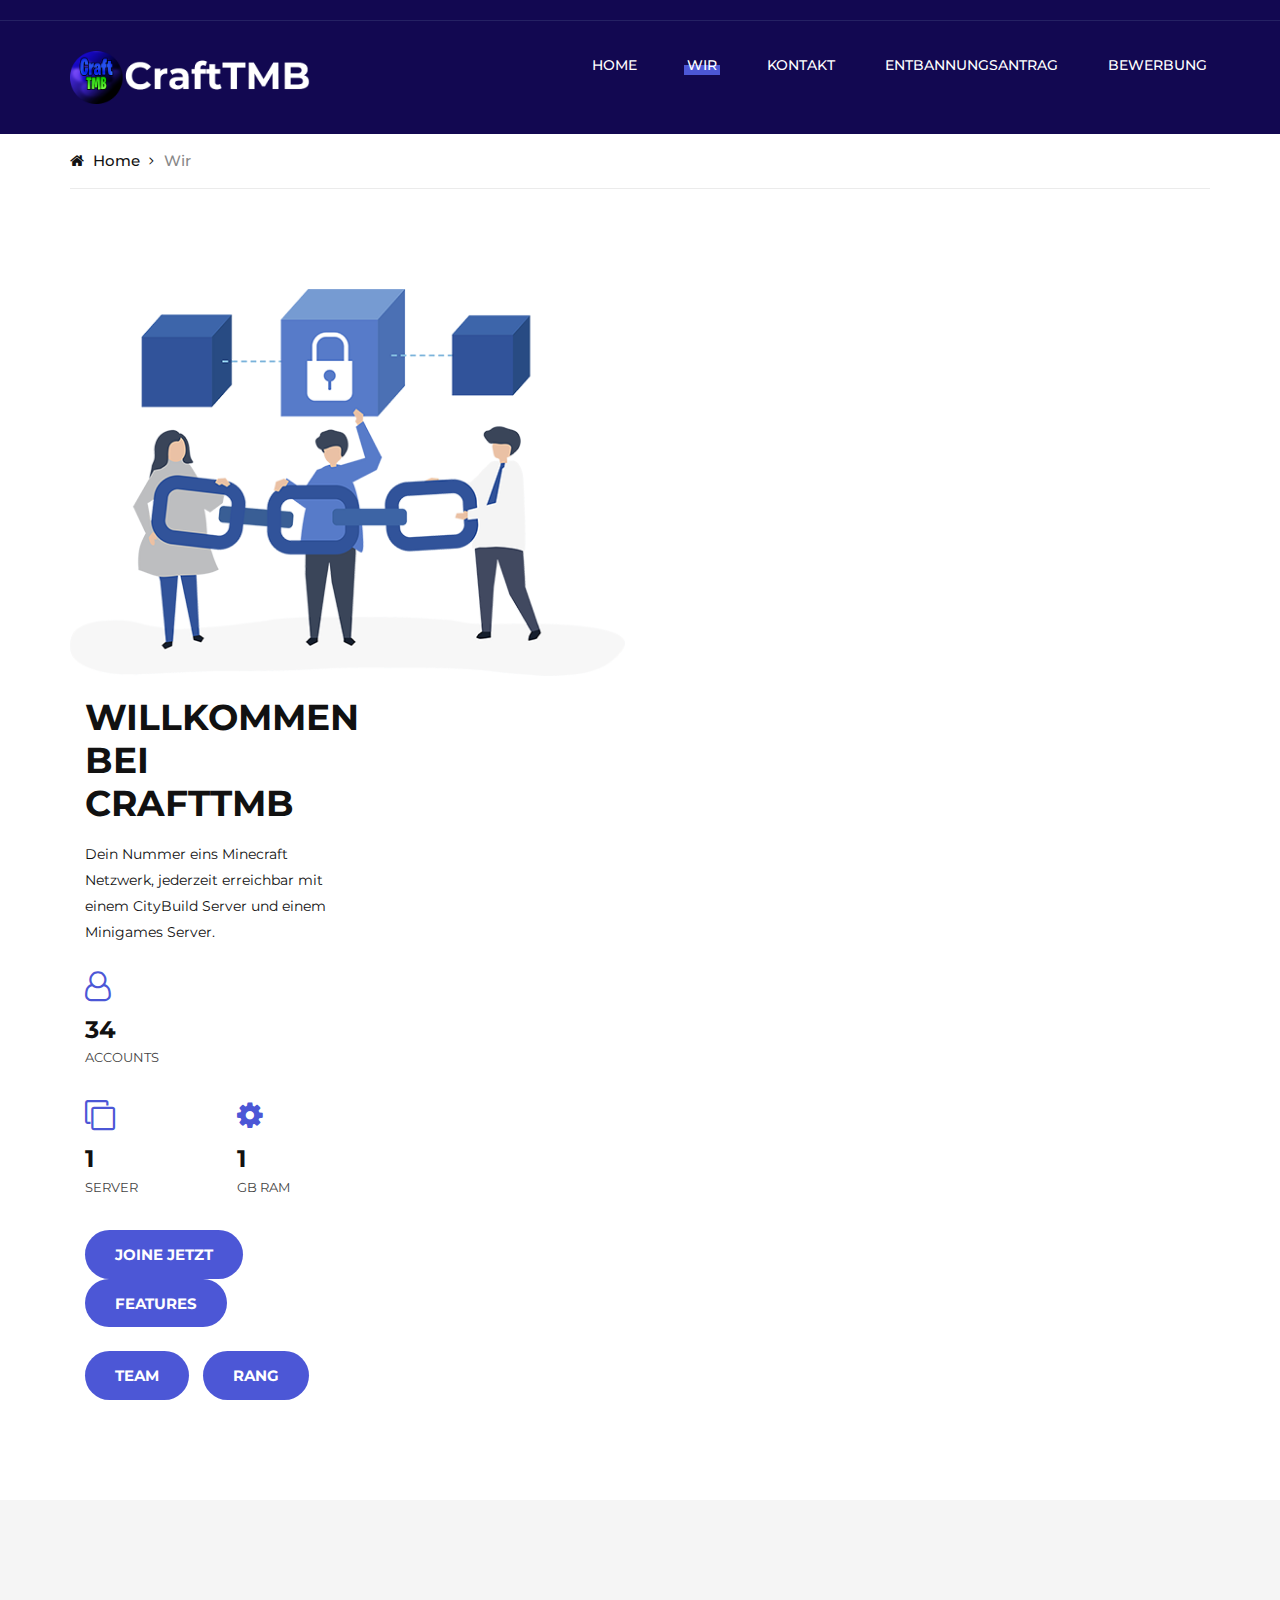
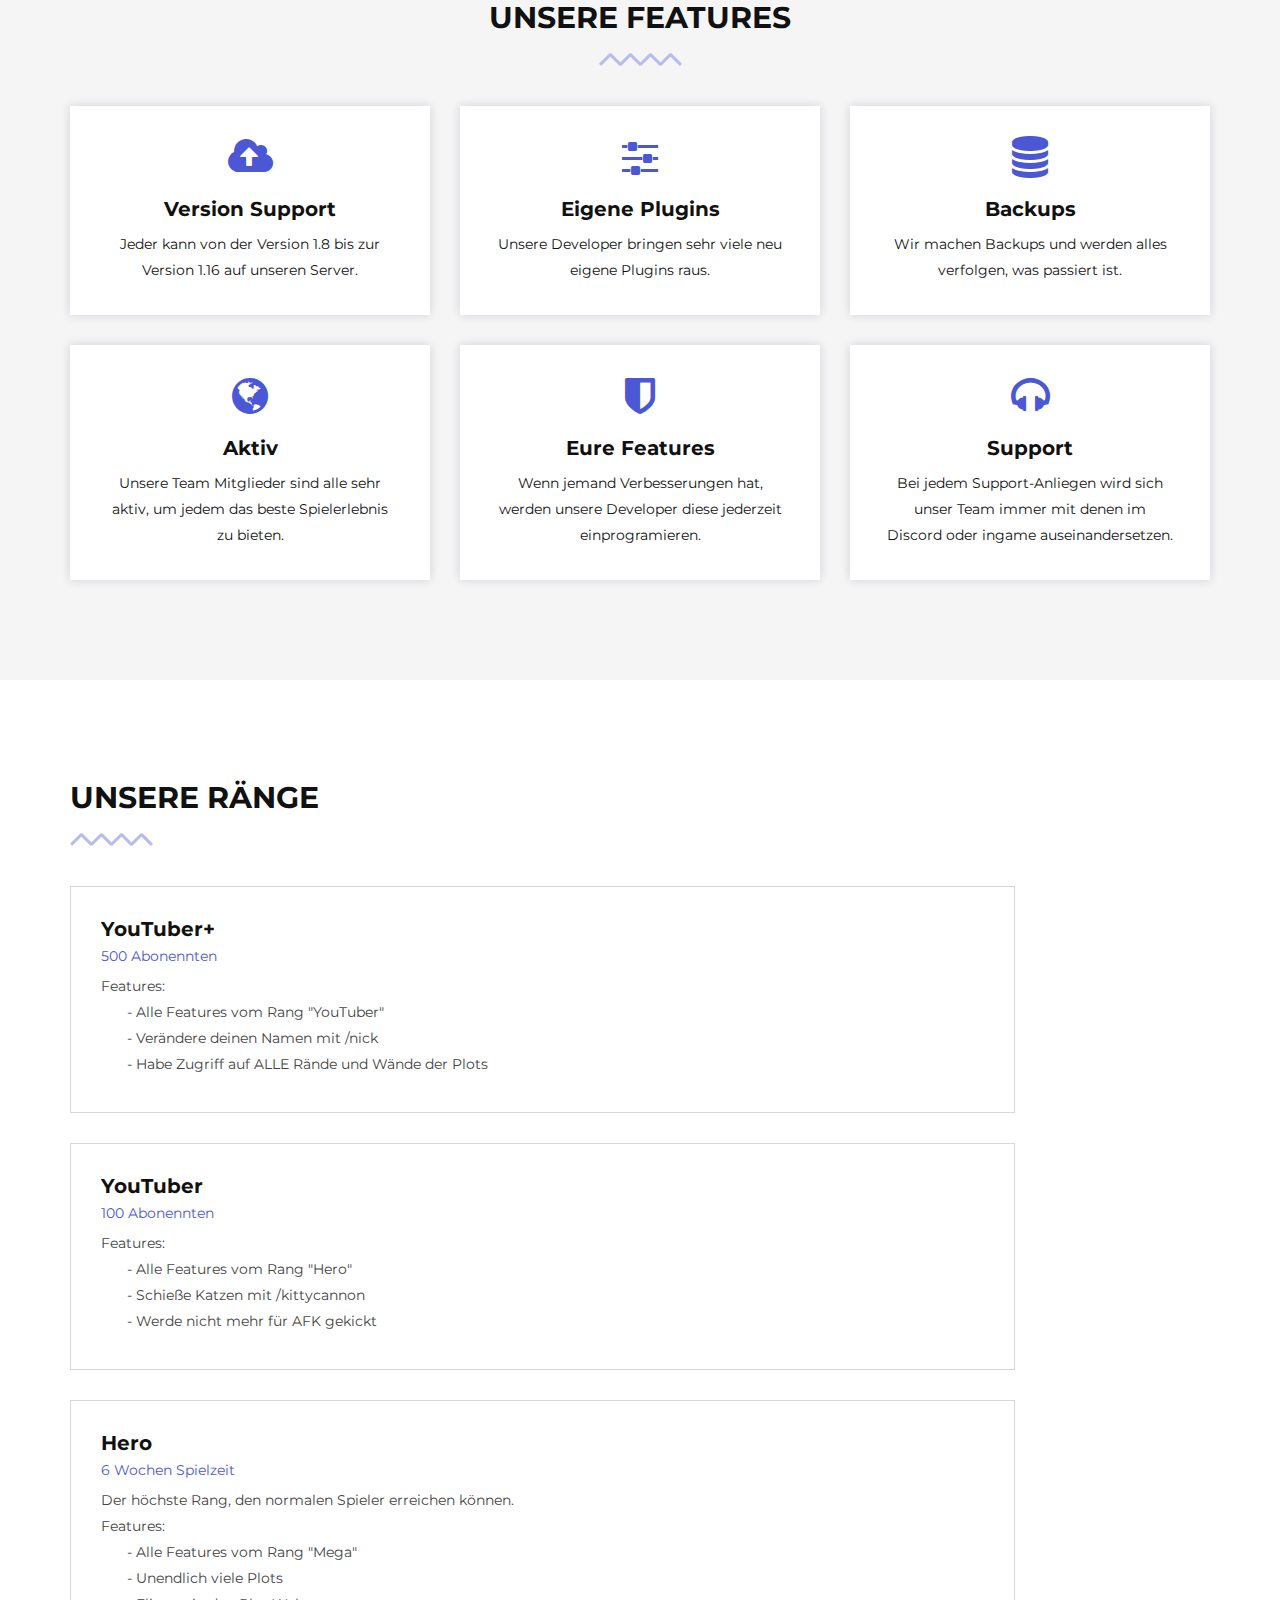
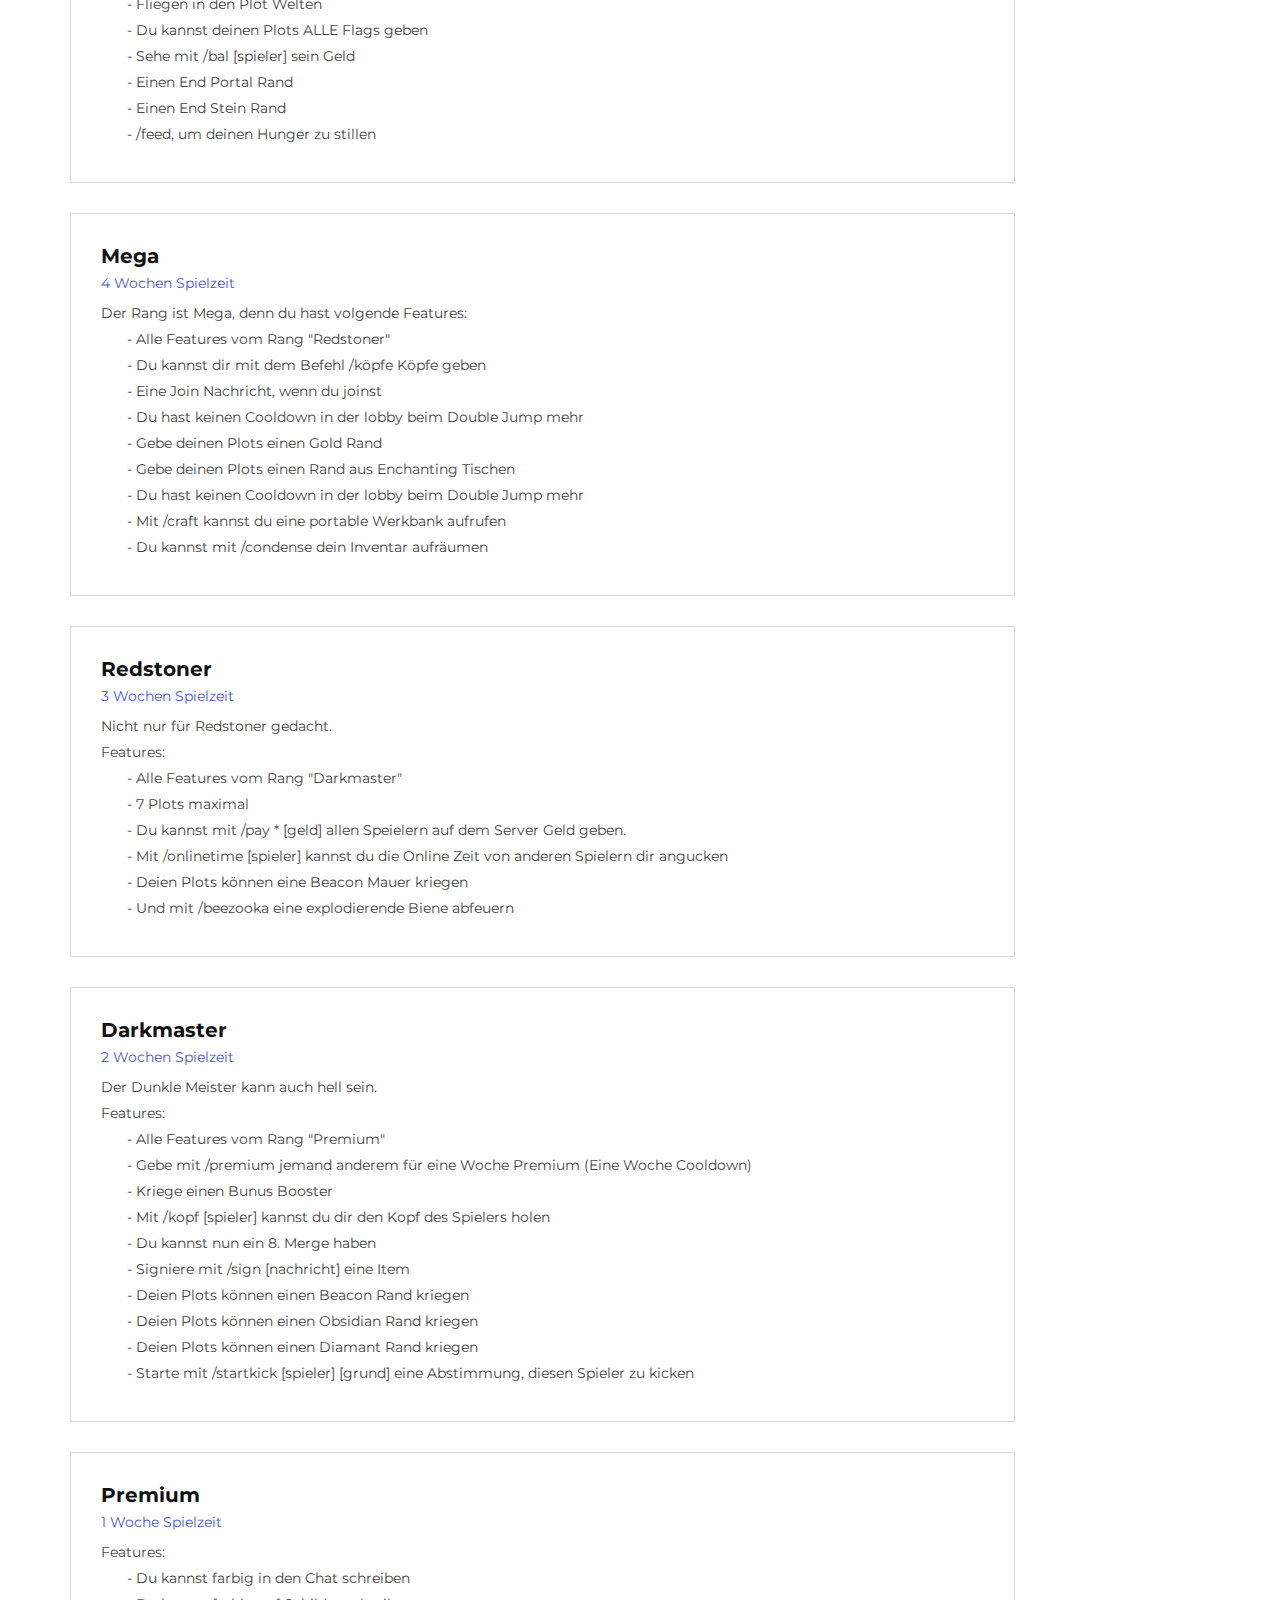
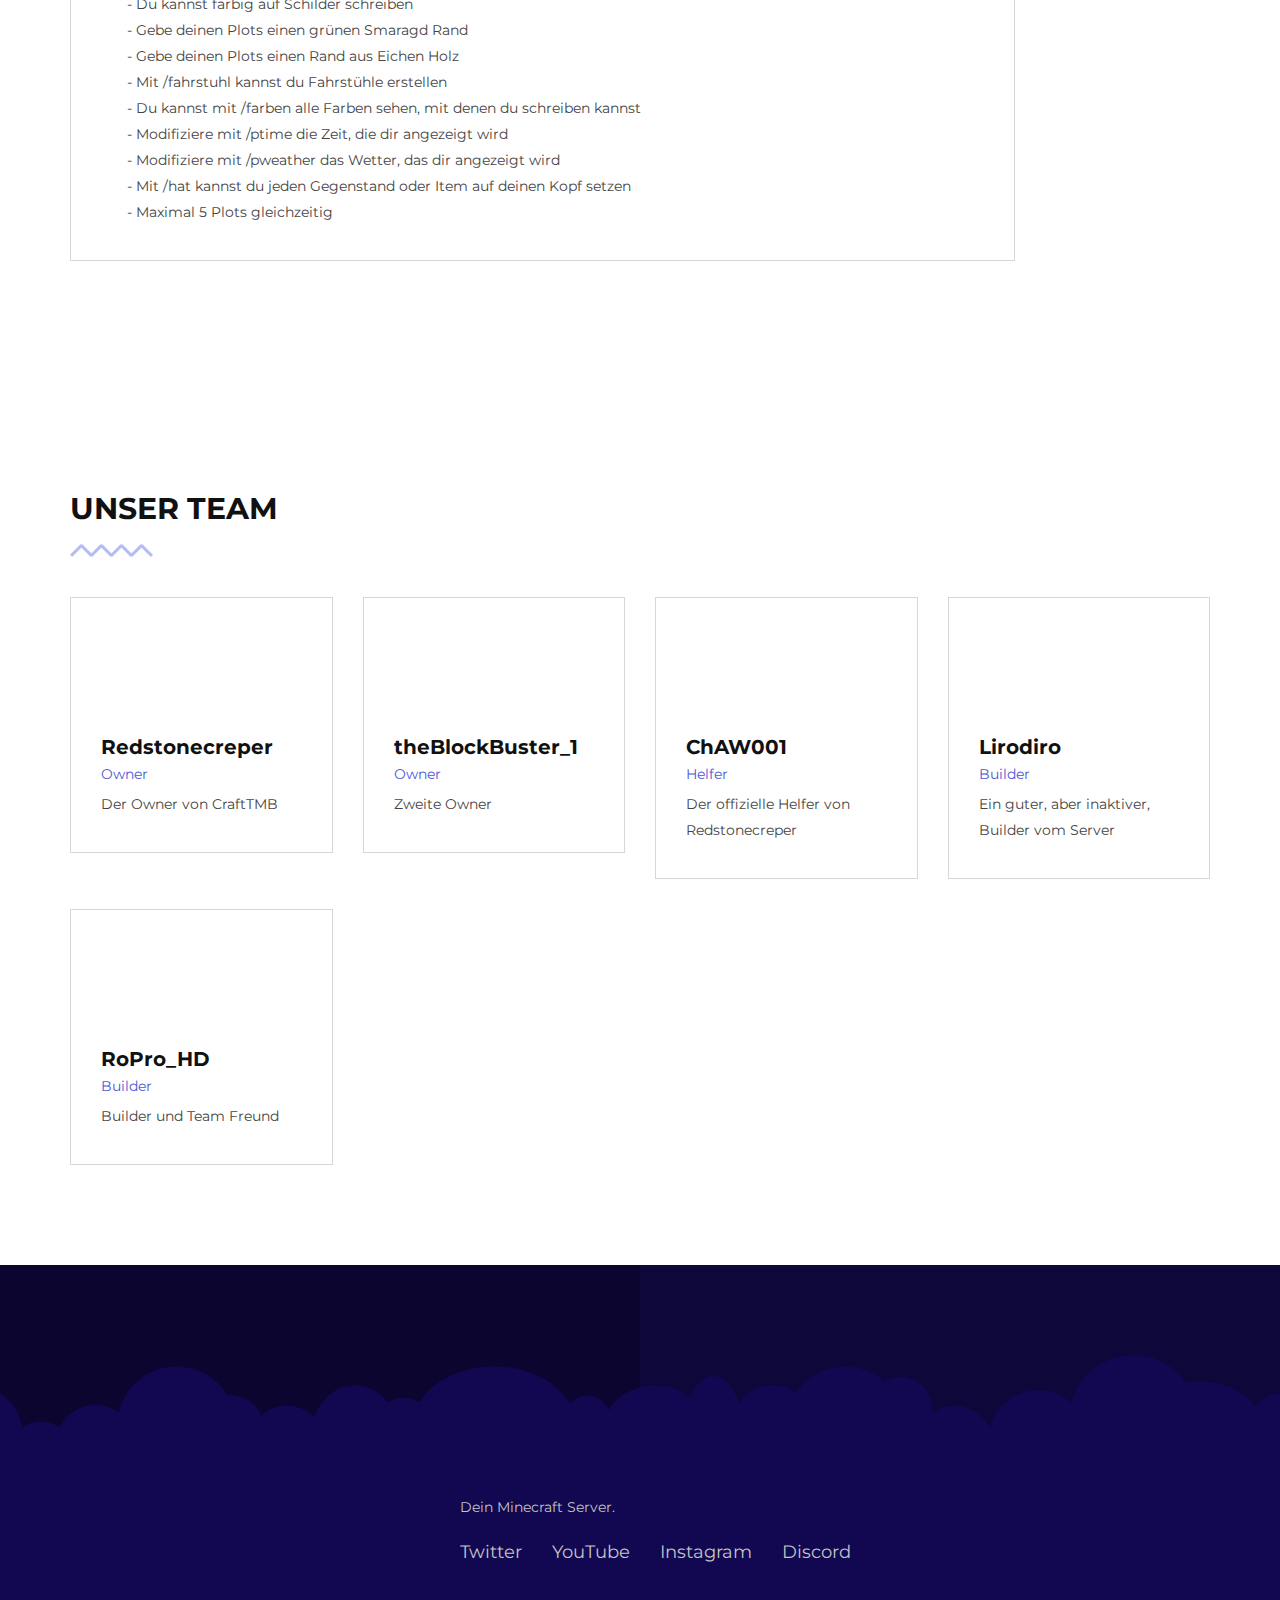
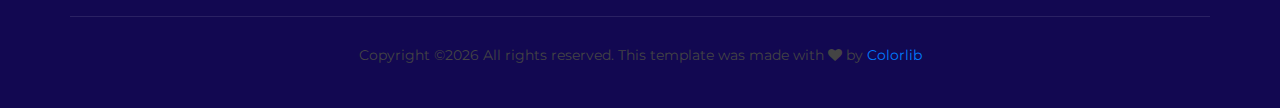
==== commit 689060d3: "Update about.html" ====
--- a/about.html
+++ b/about.html
@@ -32,29 +32,6 @@
     </div>
 
     <!-- Offcanvas Menu Begin -->
-    <div class="offcanvas__menu__overlay"></div>
-    <div class="offcanvas__menu__wrapper">
-        <div class="canvas__close">
-            <span class="fa fa-times-circle-o"></span>
-        </div>
-        <div class="offcanvas__logo">
-            <a href="#"><img src="img/logo-font.png" alt=""></a>
-        </div>
-        <nav class="offcanvas__menu mobile-menu">
-            <ul>
-                <li><a href="./index.html">Home</a></li>
-                <li class="active"><a href="./about.html">Wir</a></li>
-                <li><a href="./contact.html">Kontakt</a></li>
-                <li><a href="./unban.html">Entbannungsantrag</a></li>
-                <li><a href="./bewerbung.html">Bewerbung</a></li>
-            </ul>
-        </nav>
-        <div id="mobile-menu-wrap"></div>
-        <div class="offcanvas__auth">
-        </div>
-        <div class="offcanvas__info">
-        </div>
-    </div>
     <!-- Offcanvas Menu End -->
 
     <!-- Header Section Begin -->
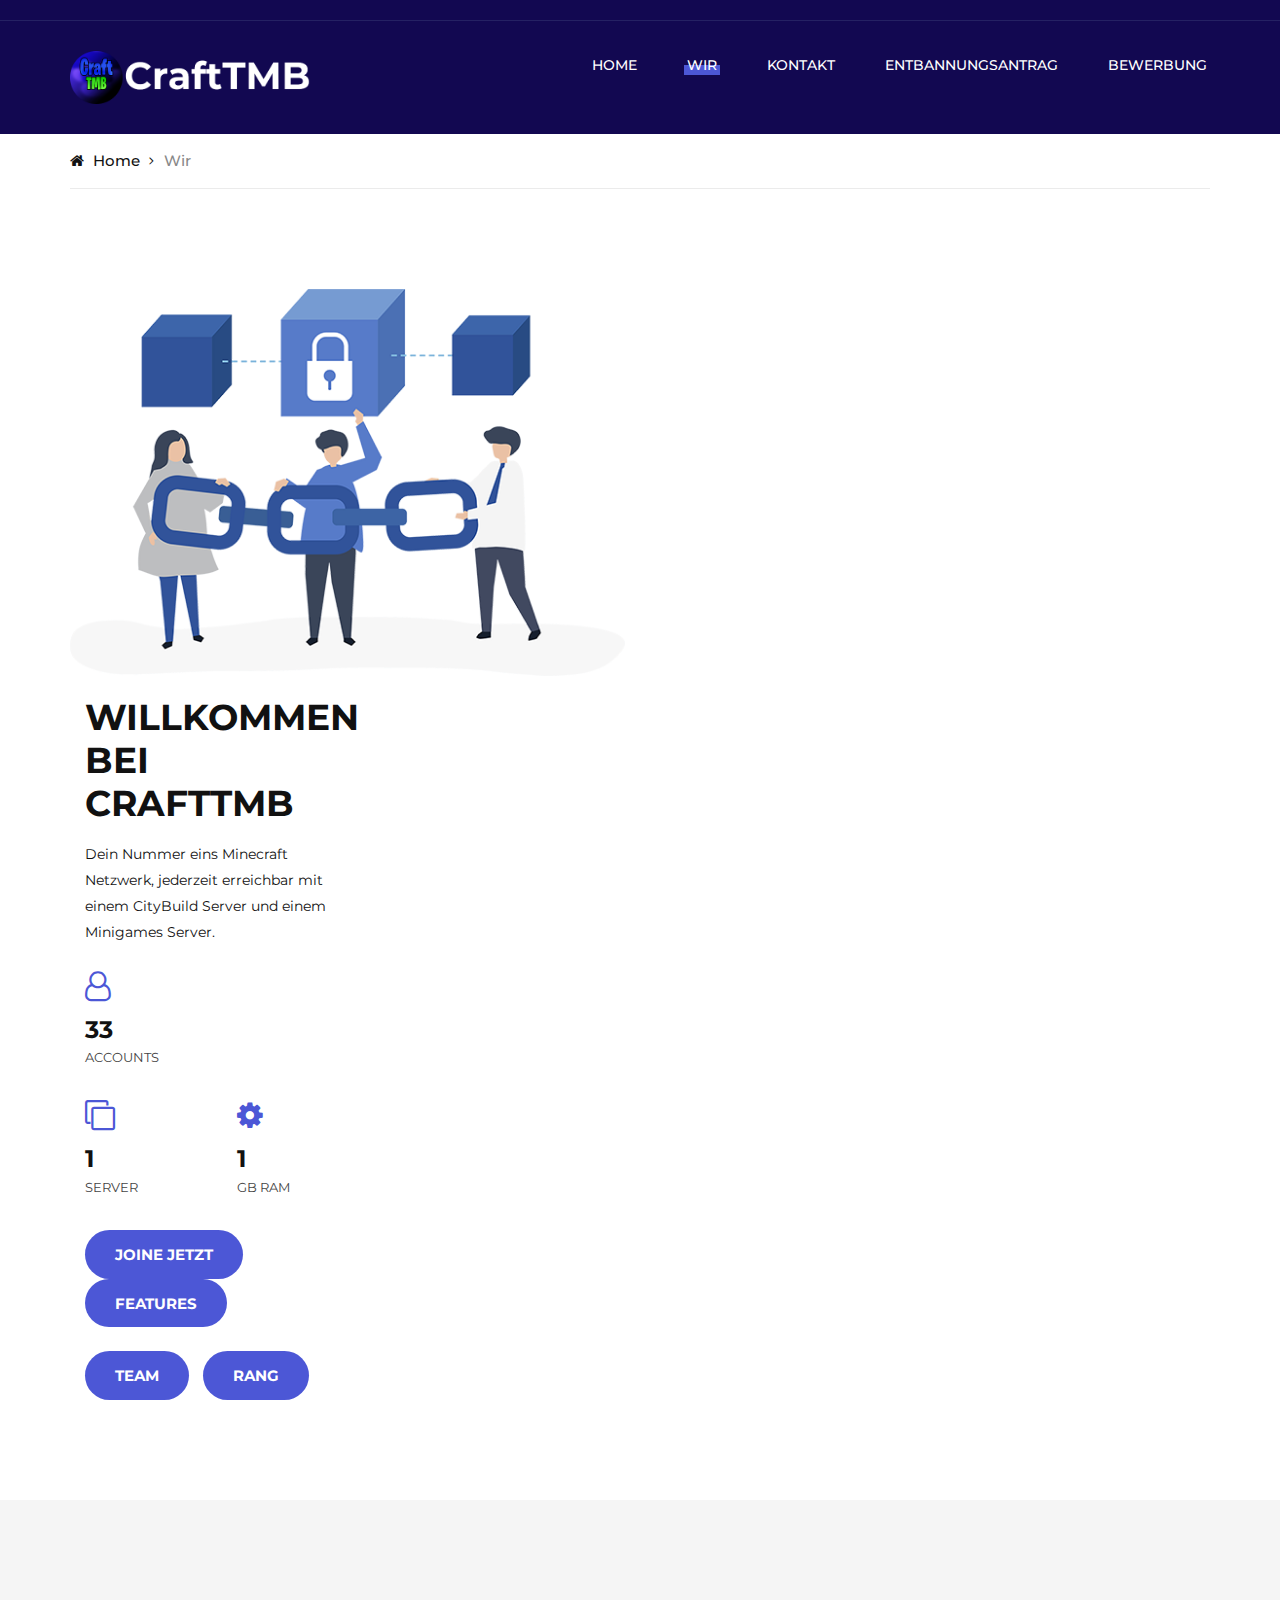
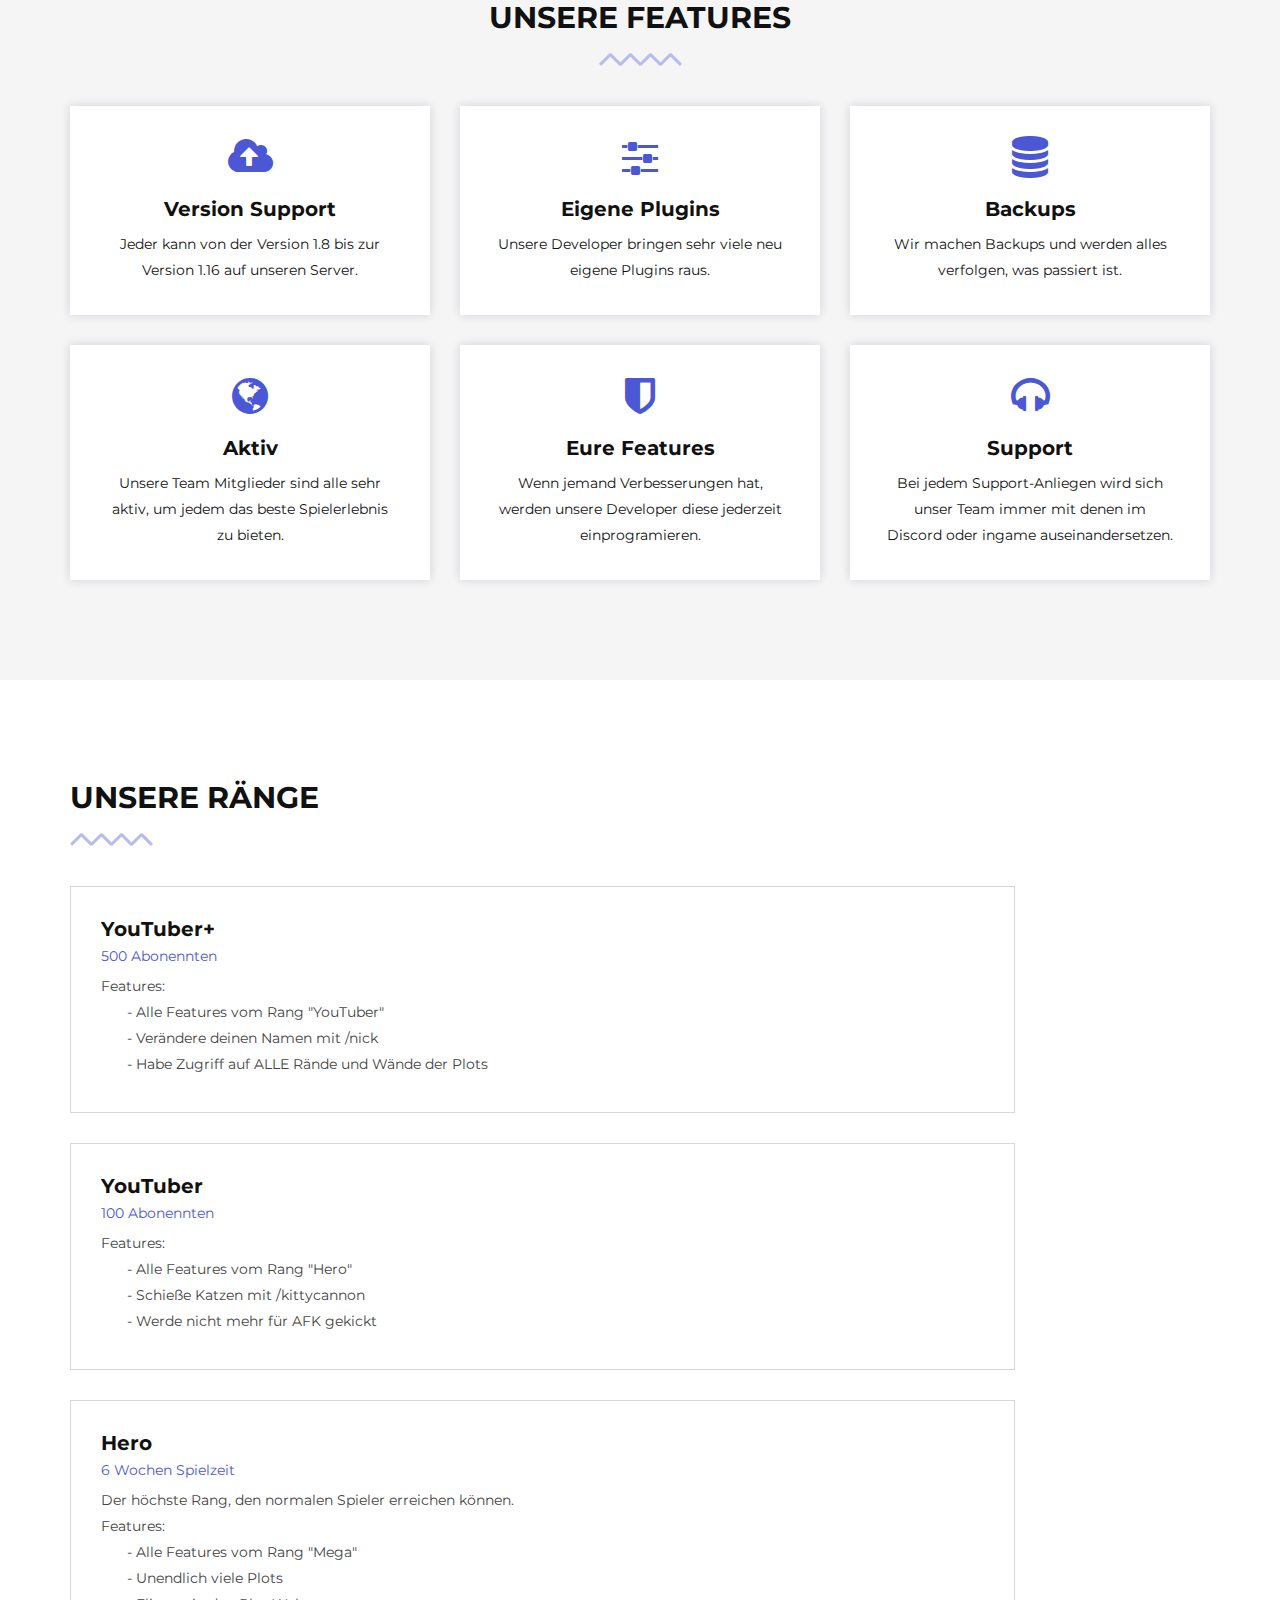
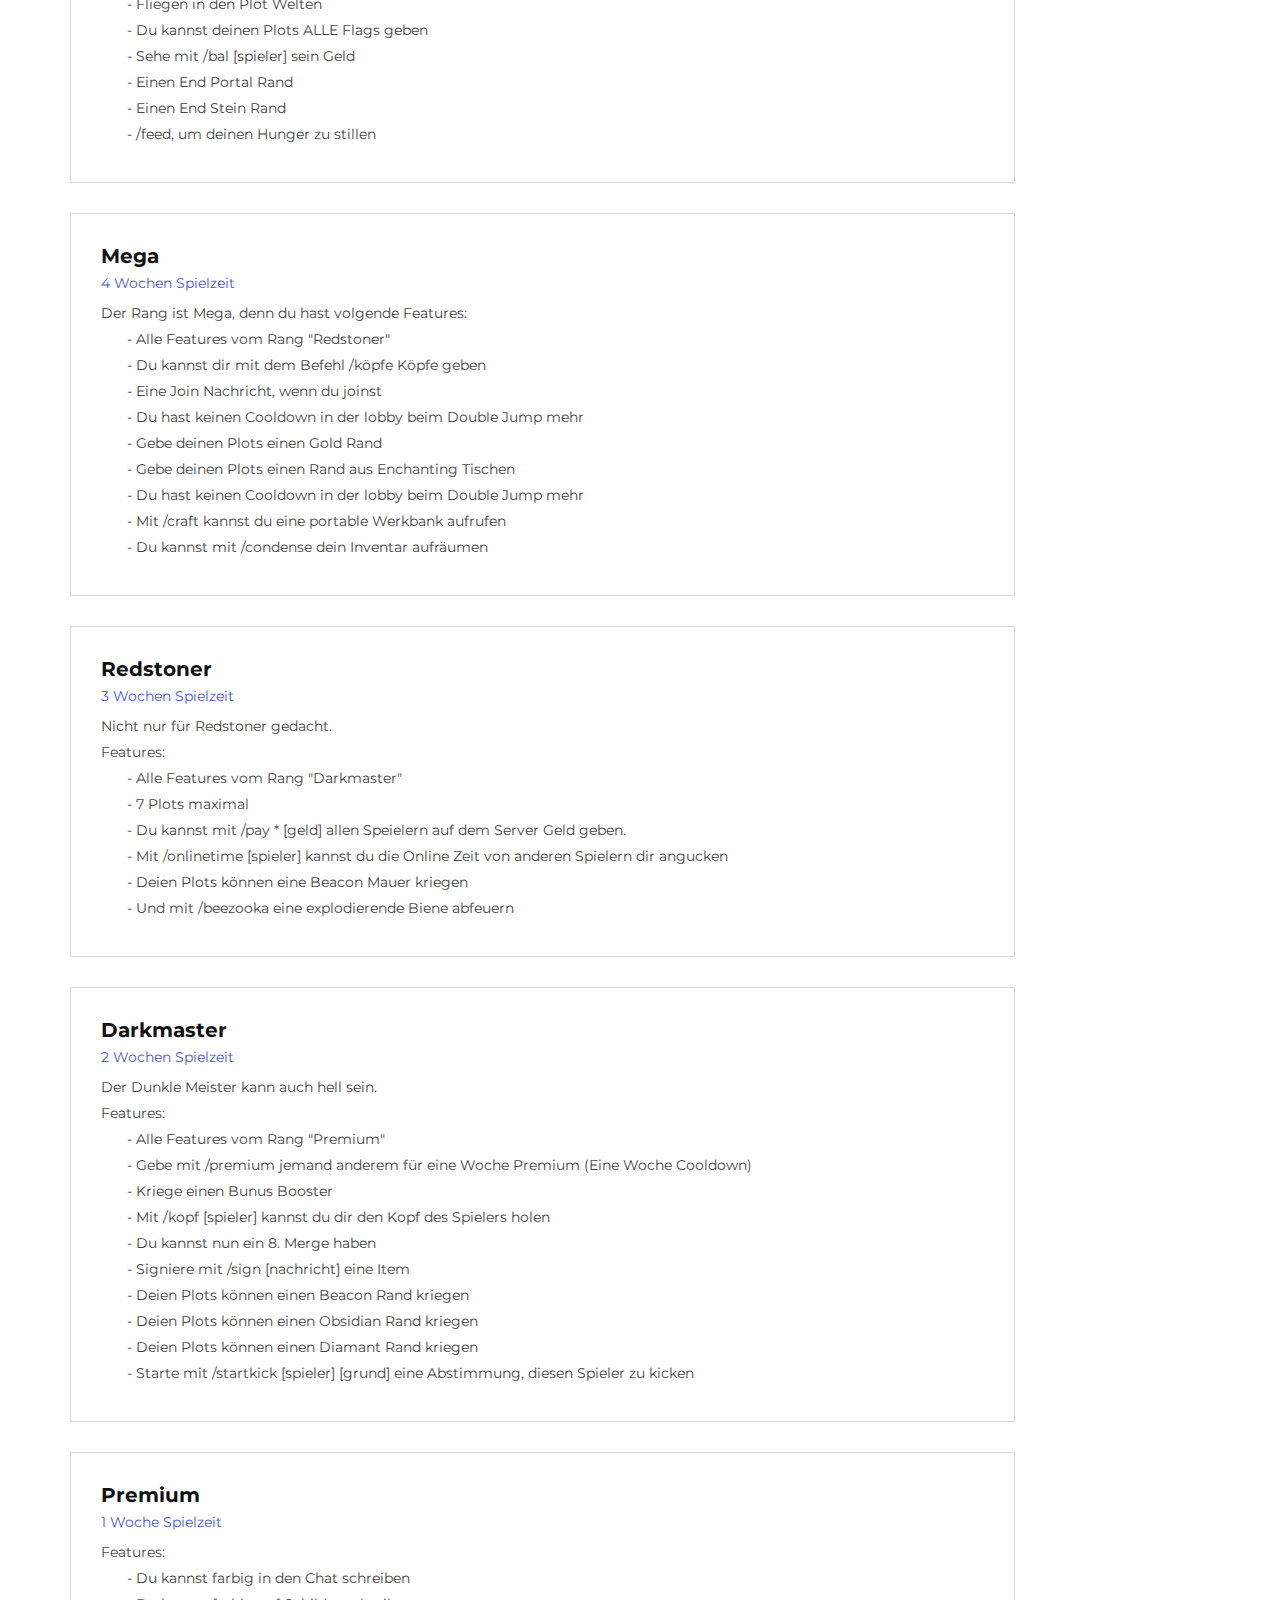
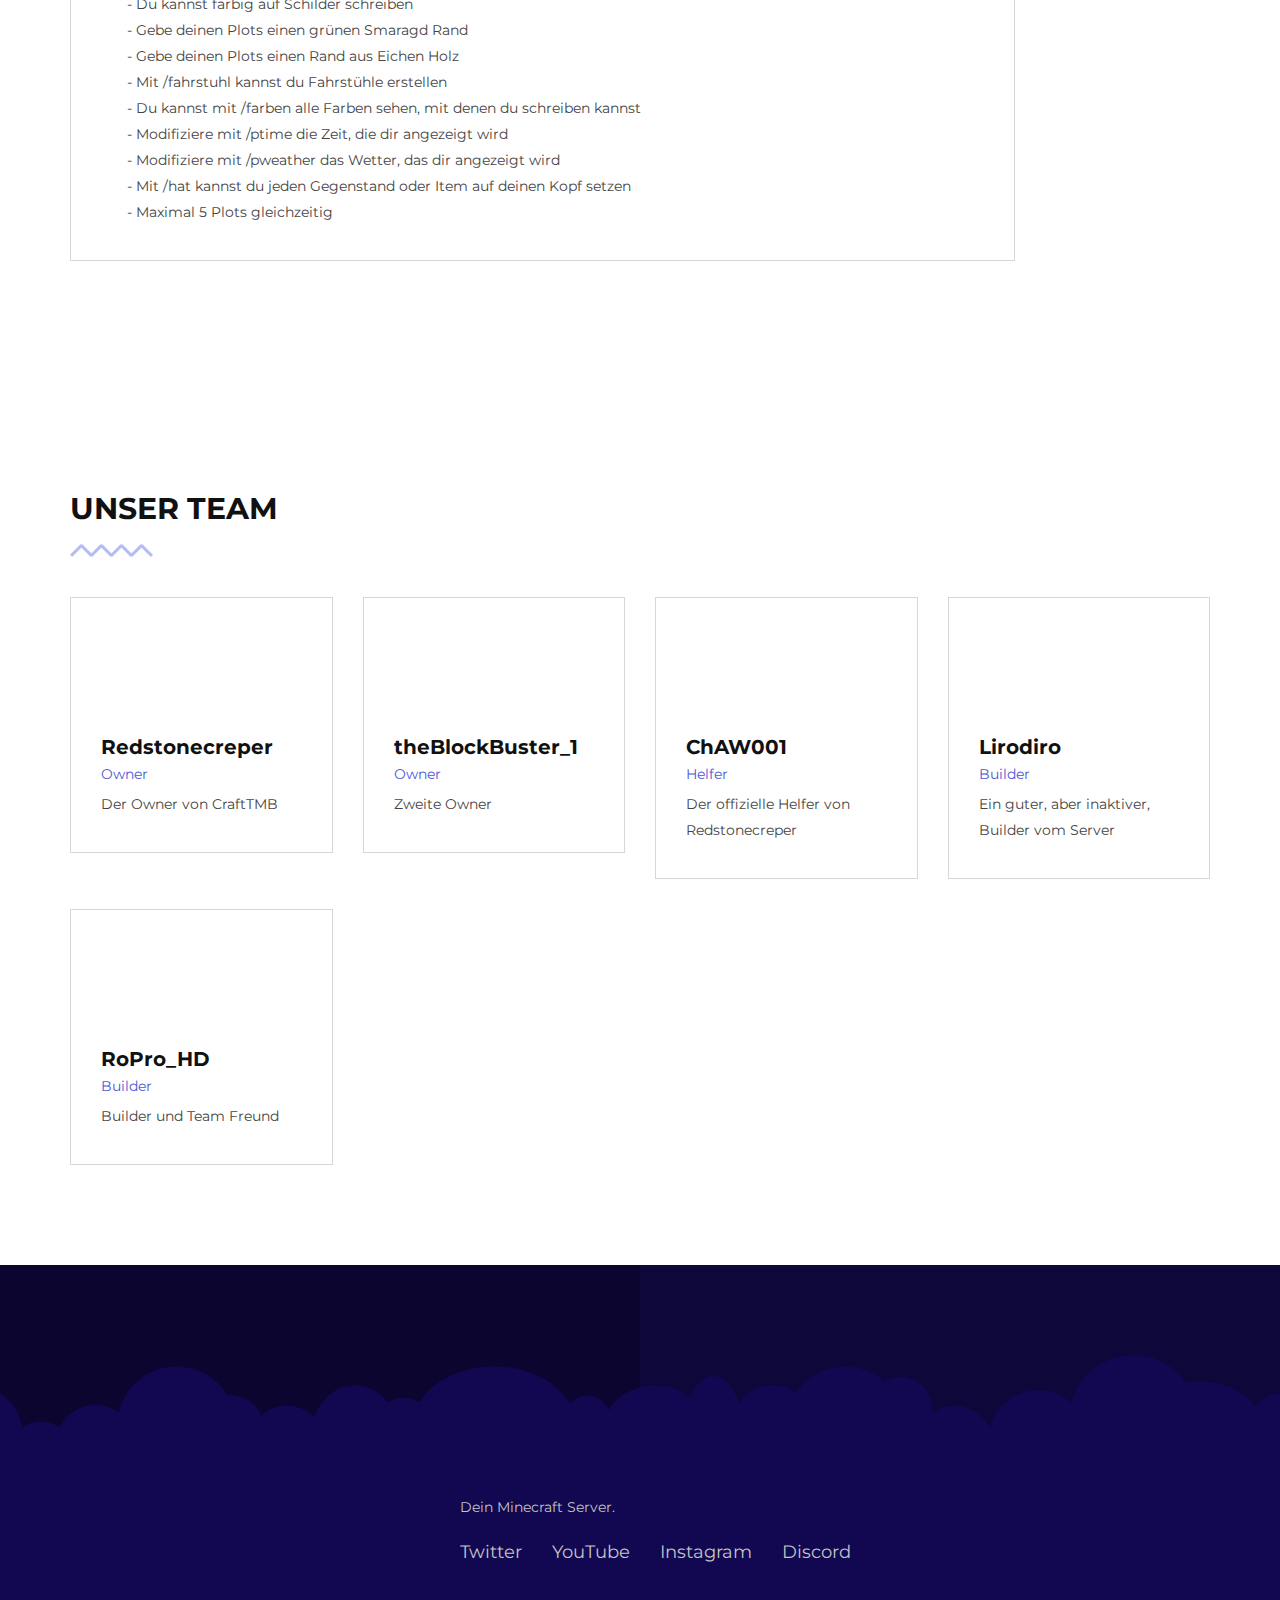
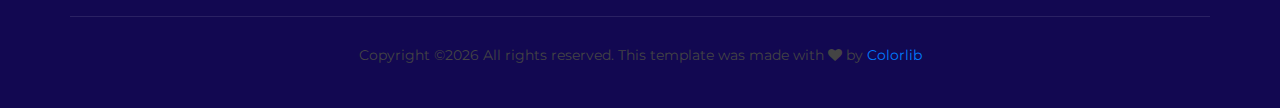
==== commit 52d4666d: "Update about.html" ====
--- a/about.html
+++ b/about.html
@@ -8,7 +8,6 @@
     <meta name="keywords" content="Minecraft, CraftTMB, Server, unica, creative, html">
     <meta name="viewport" content="width=device-width, initial-scale=1.0">
     <meta http-equiv="X-UA-Compatible" content="ie=edge">
-    <link rel="shortcut icon" href="img/logo.png" />
     <title>CraftTMB</title>
 
     <!-- Google Font -->
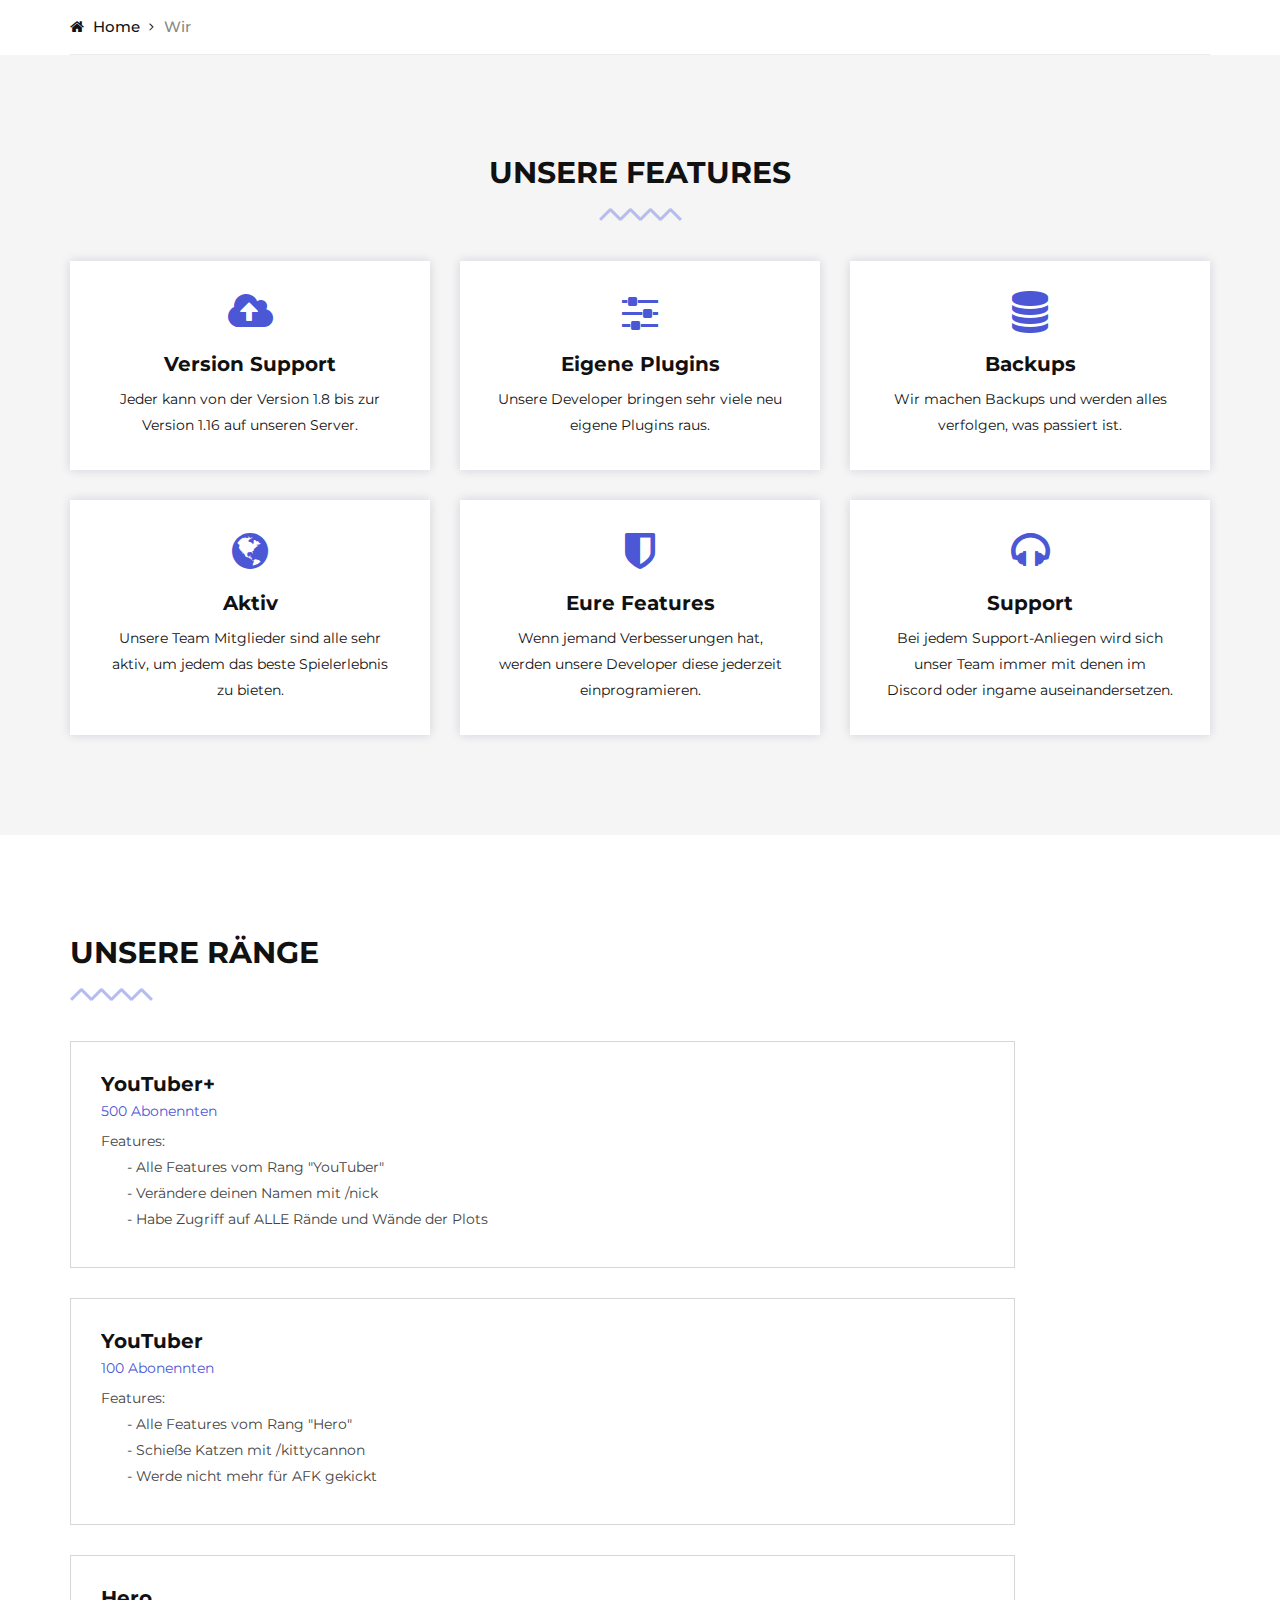
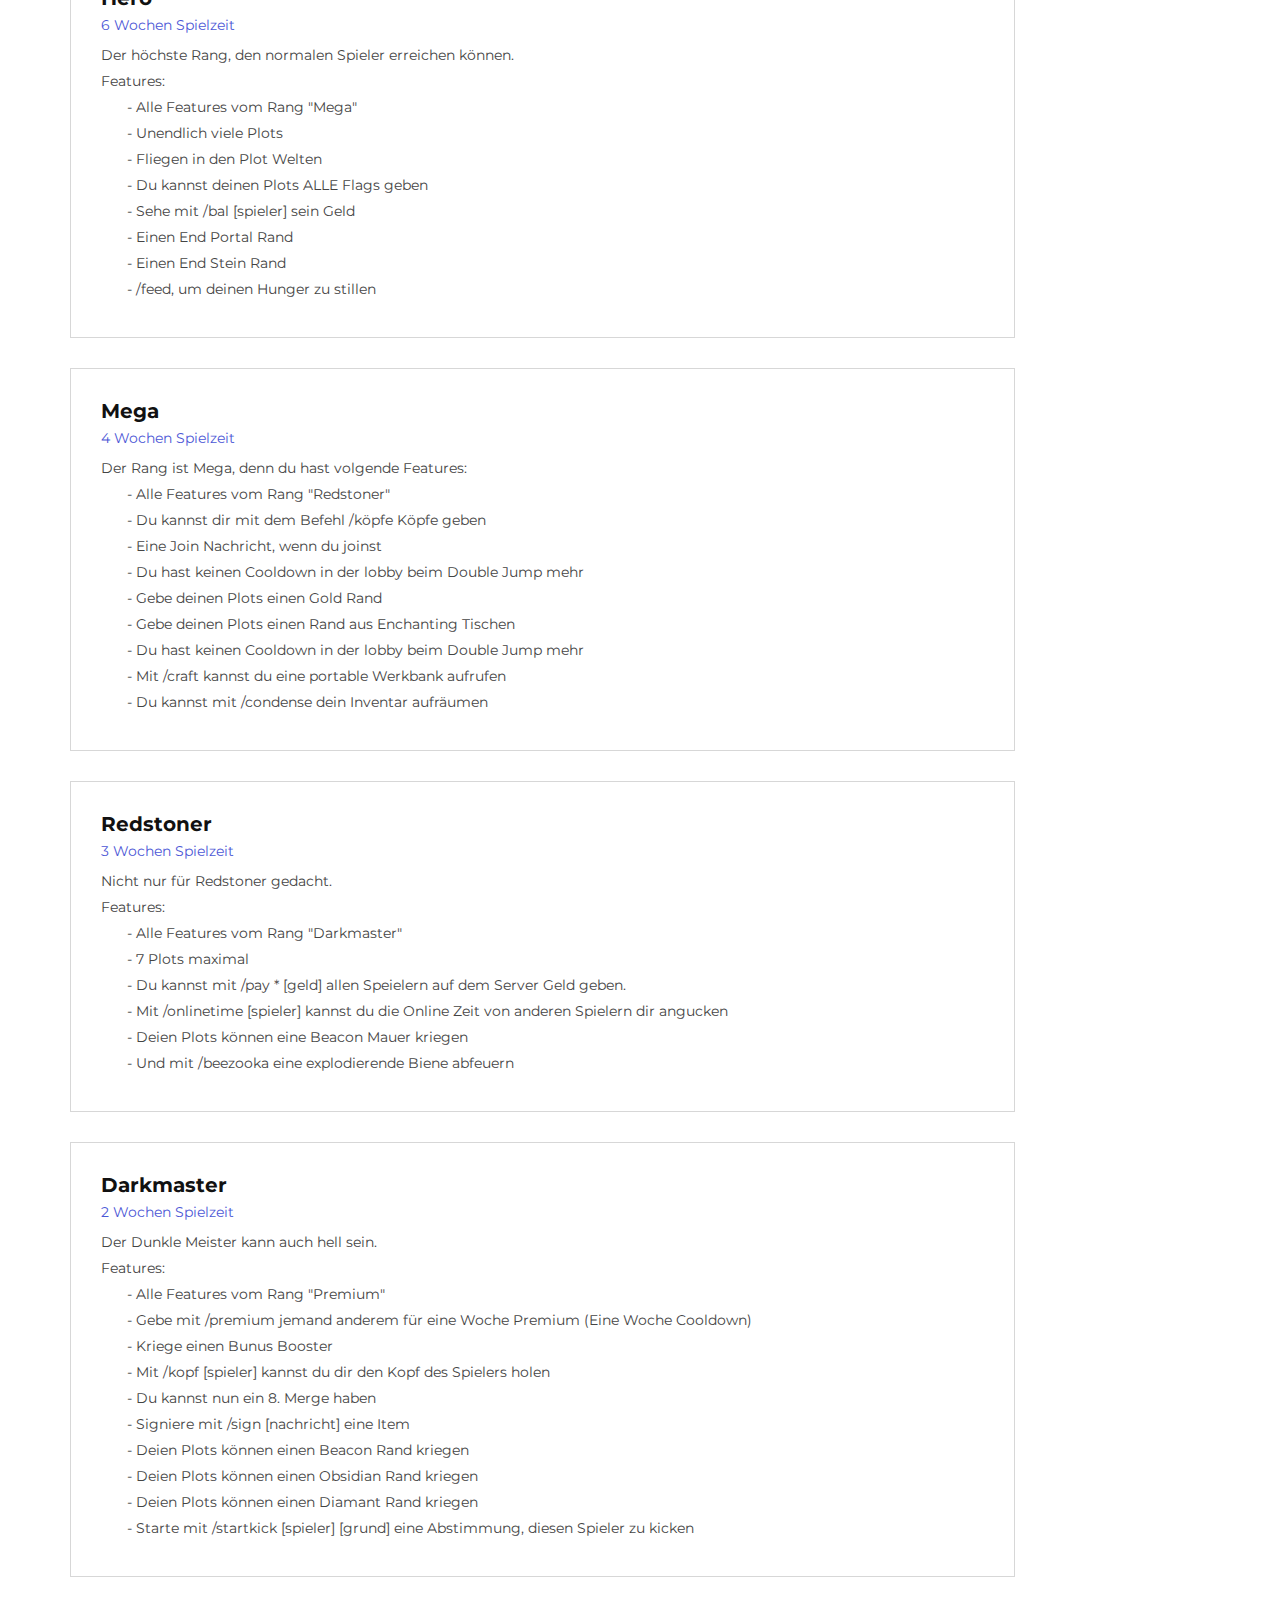
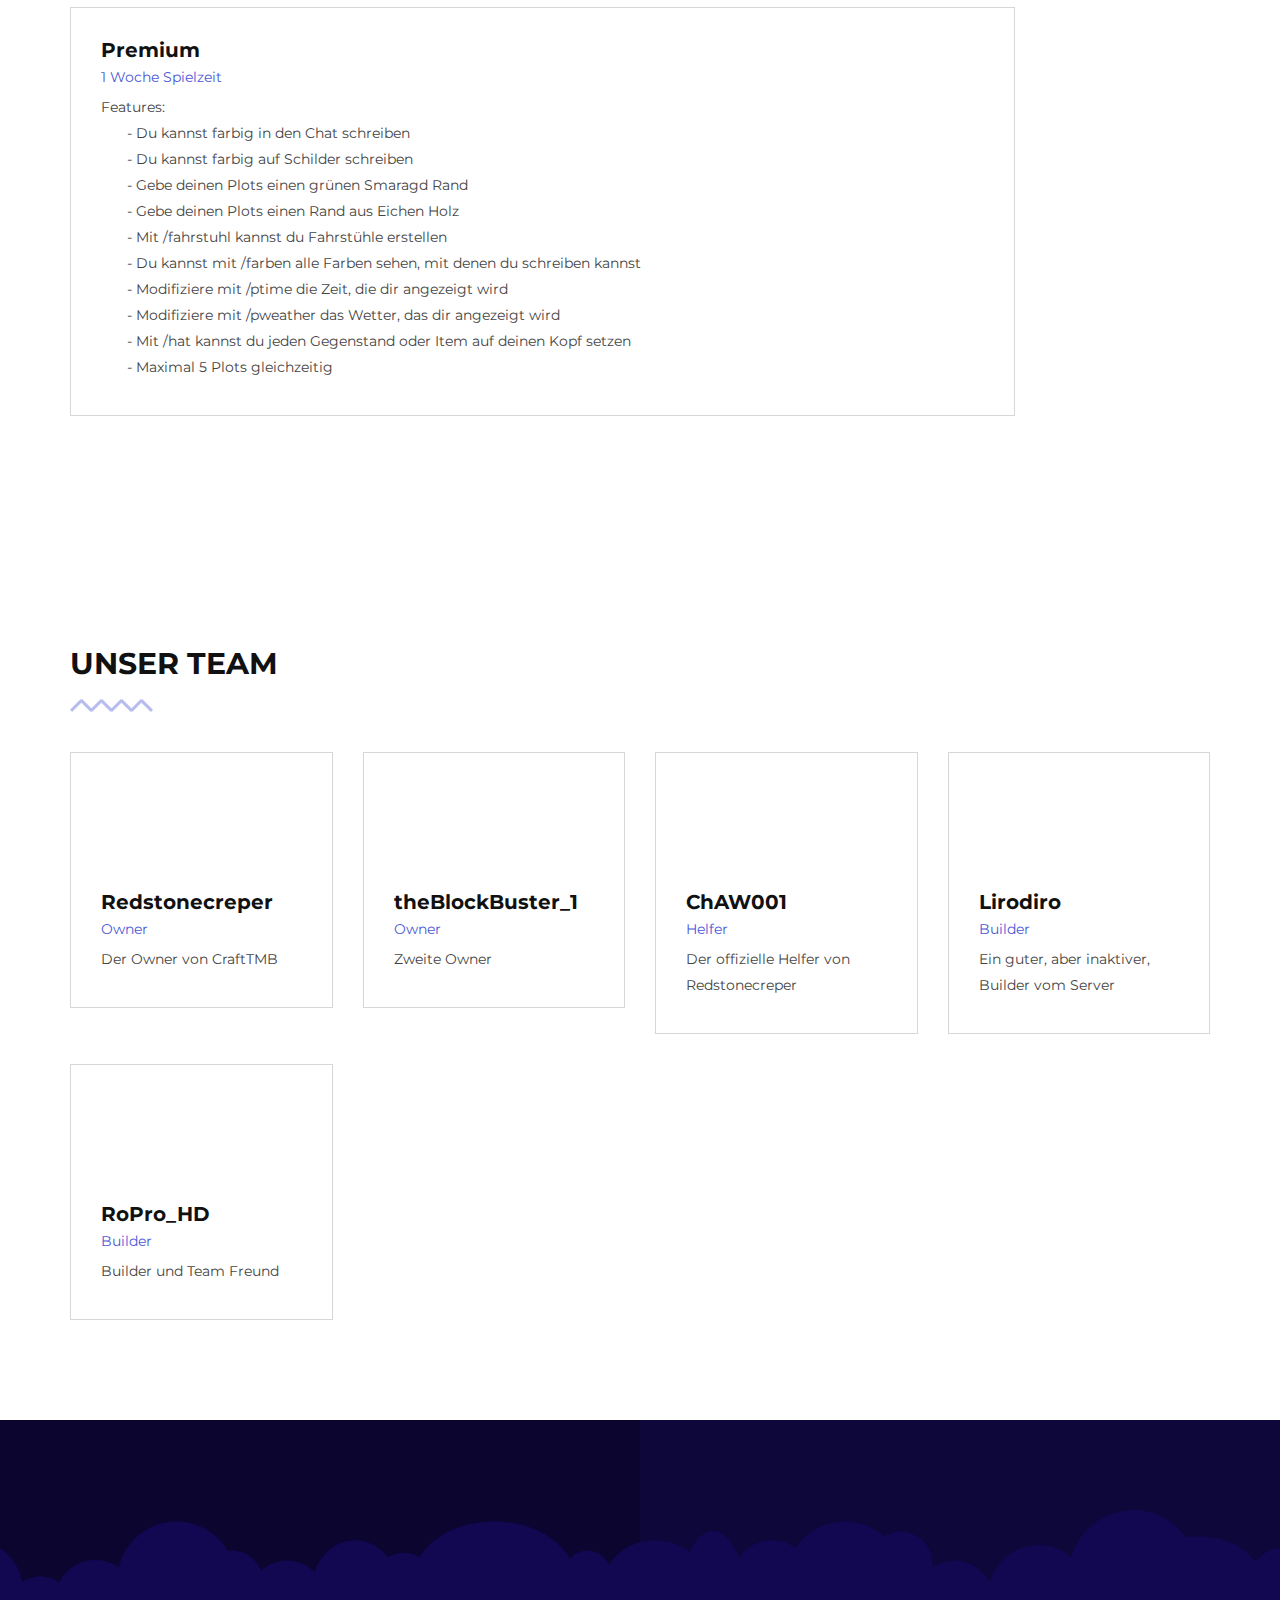
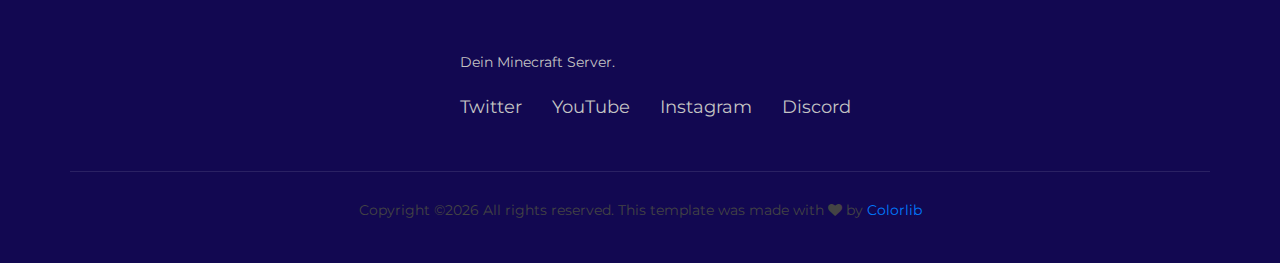
==== commit 77866f8b: "Update about.html" ====
--- a/about.html
+++ b/about.html
@@ -34,45 +34,6 @@
     <!-- Offcanvas Menu End -->
 
     <!-- Header Section Begin -->
-    <header class="header-section header-normal">
-        <div class="header__info">
-            <div class="container">
-                <div class="row">
-                    <div class="col-lg-6 col-md-6">
-                        <div class="header__info-left">
-                        </div>
-                    </div>
-                    <div class="col-lg-6 col-md-6">
-                        <div class="header__info-right">
-                        </div>
-                    </div>
-                </div>
-            </div>
-        </div>
-        <div class="container">
-            <div class="row">
-                <div class="col-lg-3 col-md-3">
-                    <div class="header__logo">
-                        <a href="./index.html"><img src="img/logo-font.png" alt=""></a>
-                    </div>
-                </div>
-                <div class="col-lg-9 col-md-9">
-                    <nav class="header__menu">
-                        <ul>
-                            <li><a href="./index.html">Home</a></li>
-                            <li class="active"><a href="./about.html">Wir</a></li>
-                            <li><a href="./contact.html">Kontakt</a></li>
-                            <li><a href="./unban.html">Entbannungsantrag</a></li>
-                            <li><a href="./bewerbung.html">Bewerbung</a></li>
-                        </ul>
-                    </nav>
-                </div>
-            </div>
-            <div class="canvas__open">
-                <span class="fa fa-bars"></span>
-            </div>
-        </div>
-    </header>
     <!-- Header End -->
 
     <!-- Breadcrumb Begin -->
@@ -91,43 +52,6 @@
     <!-- Breadcrumb End -->
 
     <!-- About Section Begin -->
-    <section class="about-section spad">
-        <div class="container">
-            <div class="row">
-                <div class="col-lg-6">
-                    <div class="about__img">
-                        <img src="img/chain.png" alt="">
-                </div>
-                <div class="col-lg-6">
-                    <div class="about__text">
-                        <h2>Willkommen bei CraftTMB</h2>
-                        <p>Dein Nummer eins Minecraft Netzwerk, jederzeit erreichbar mit einem CityBuild Server und einem Minigames Server.</p>
-                        <div class="about__achievement">
-                            <div class="about__achieve__item">
-                                <span class="fa fa-user-o"></span>
-                                <h4 class="achieve-counter">325</h4>
-                                <p>Accounts</p>
-                            </div>
-                            <div class="about__achieve__item">
-                                <span class="fa fa-clone"></span>
-                                <h4 class="achieve-counter">4</h4>
-                                <p>Server</p>
-                            </div>
-                            <div class="about__achieve__item">
-                                <span class="fa fa-cog"></span>
-                                <h4 class="achieve-counter">9</h4>
-                                <p>GB RAM</p>
-                            </div>
-                        </div>
-                        <a href="./index.html#join" class="primary-btn">Joine jetzt</a><a style="color:#FFFFFF"> - </a>
-                        <a href="#features" class="primary-btn">Features</a><br><br>
-                        <a href="#team" class="primary-btn">Team</a><a style="color:#FFFFFF"> - </a>
-                        <a href="#ranks" class="primary-btn">Rang</a>
-                    </div>
-                </div>
-            </div>
-        </div>
-    </section>
     <!-- About Section End -->
 
     <!-- Feature Section Begin -->
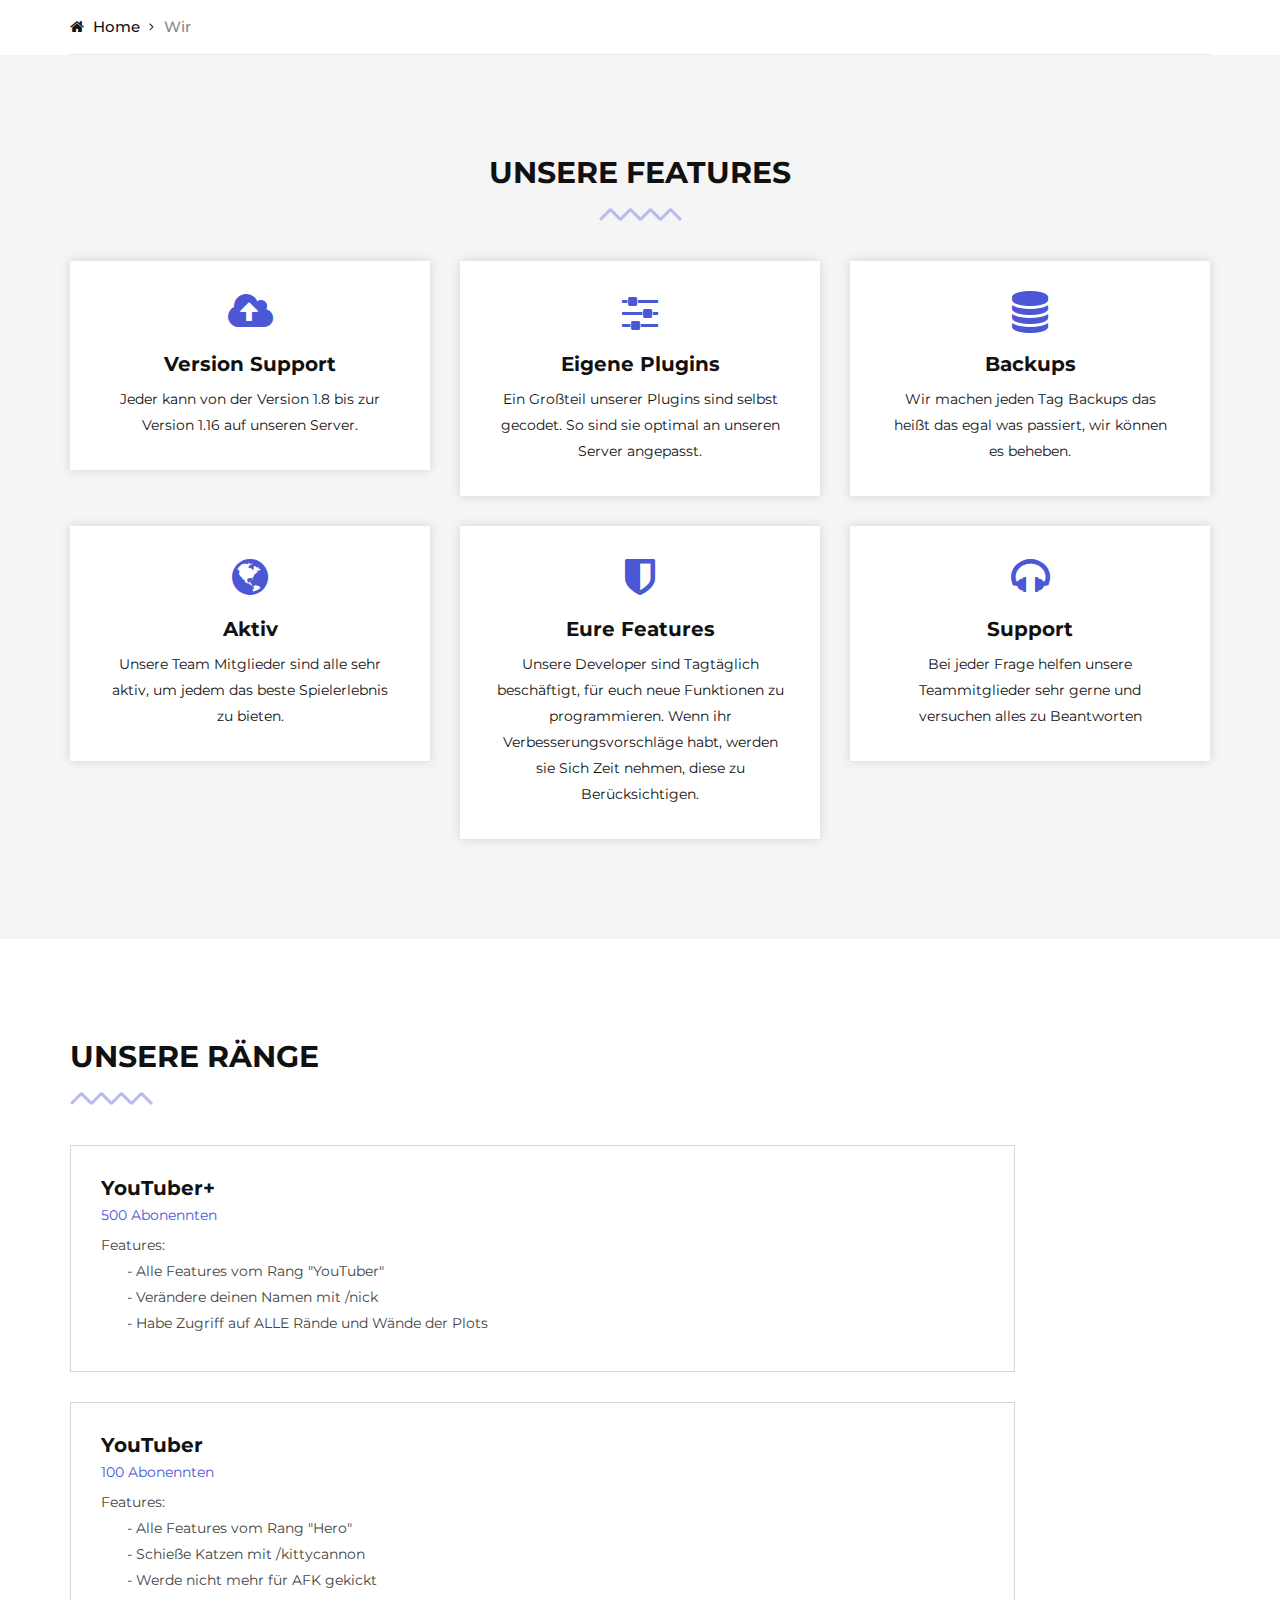
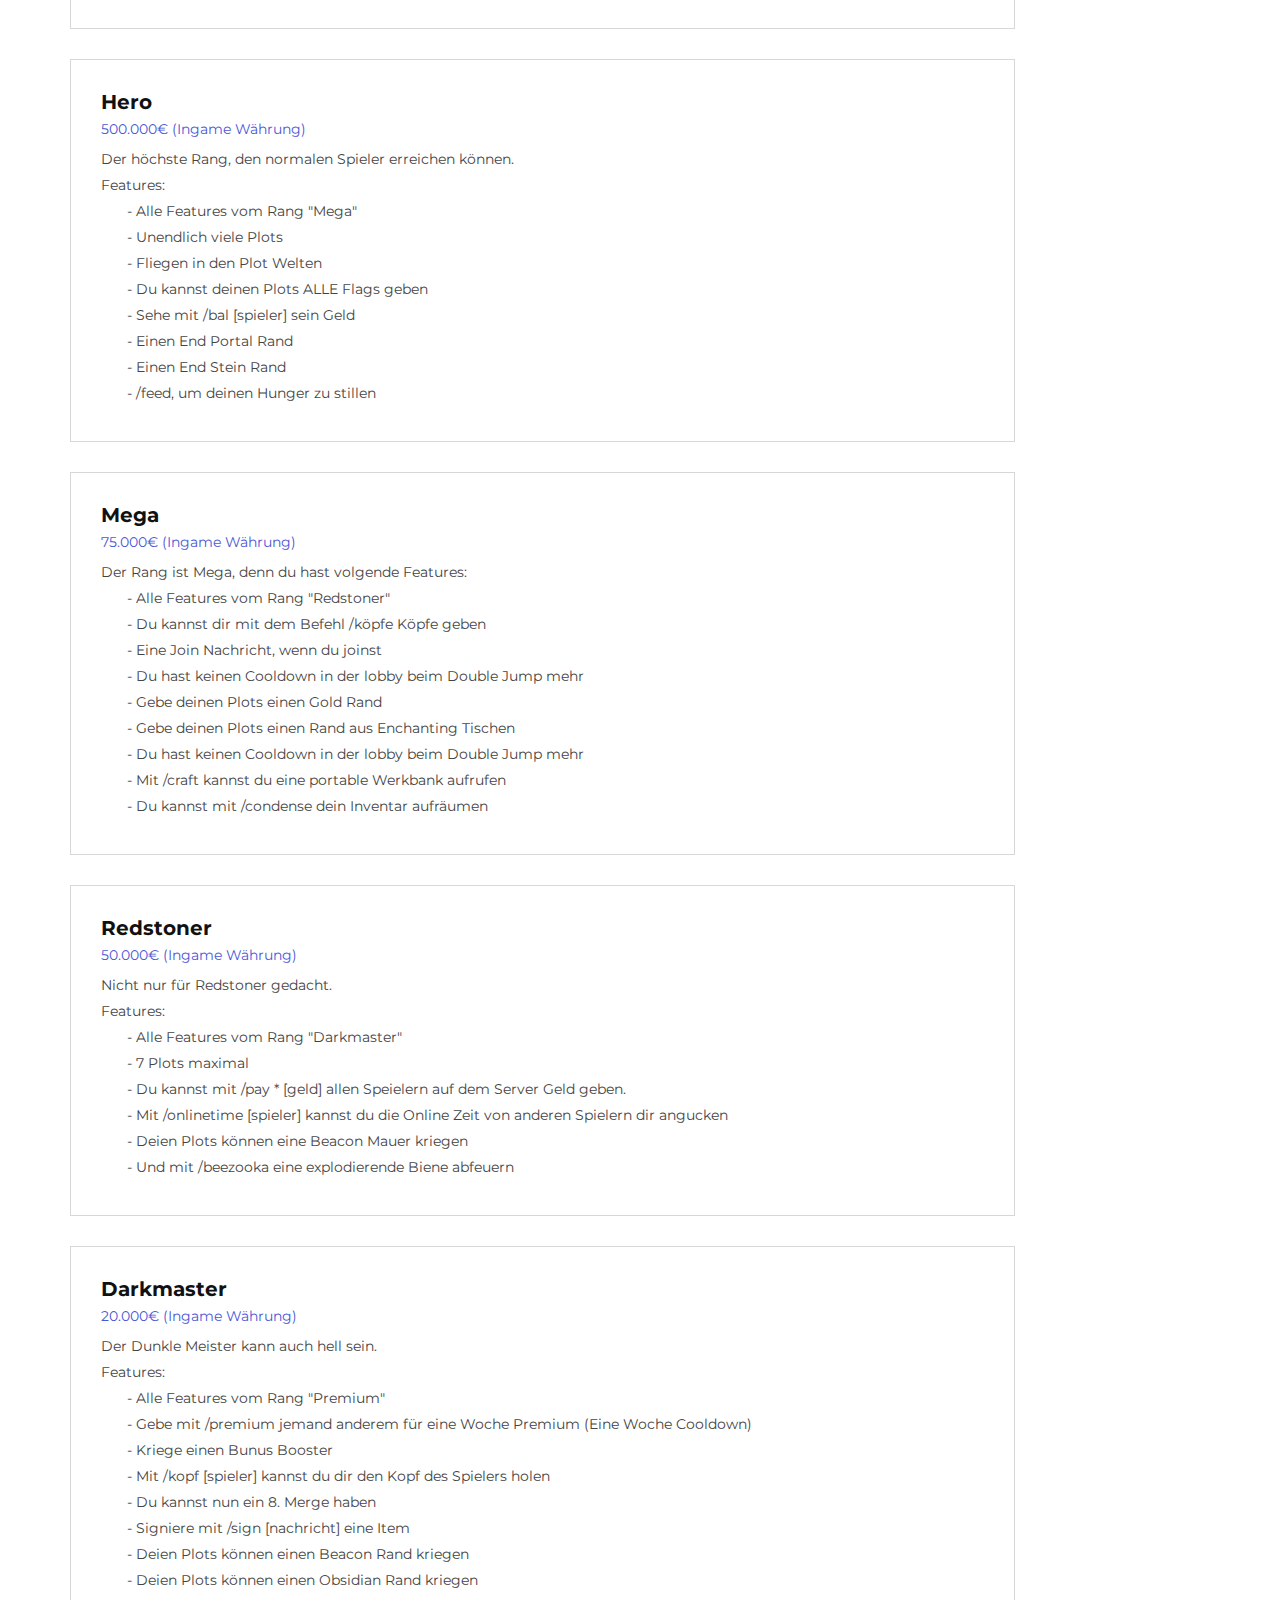
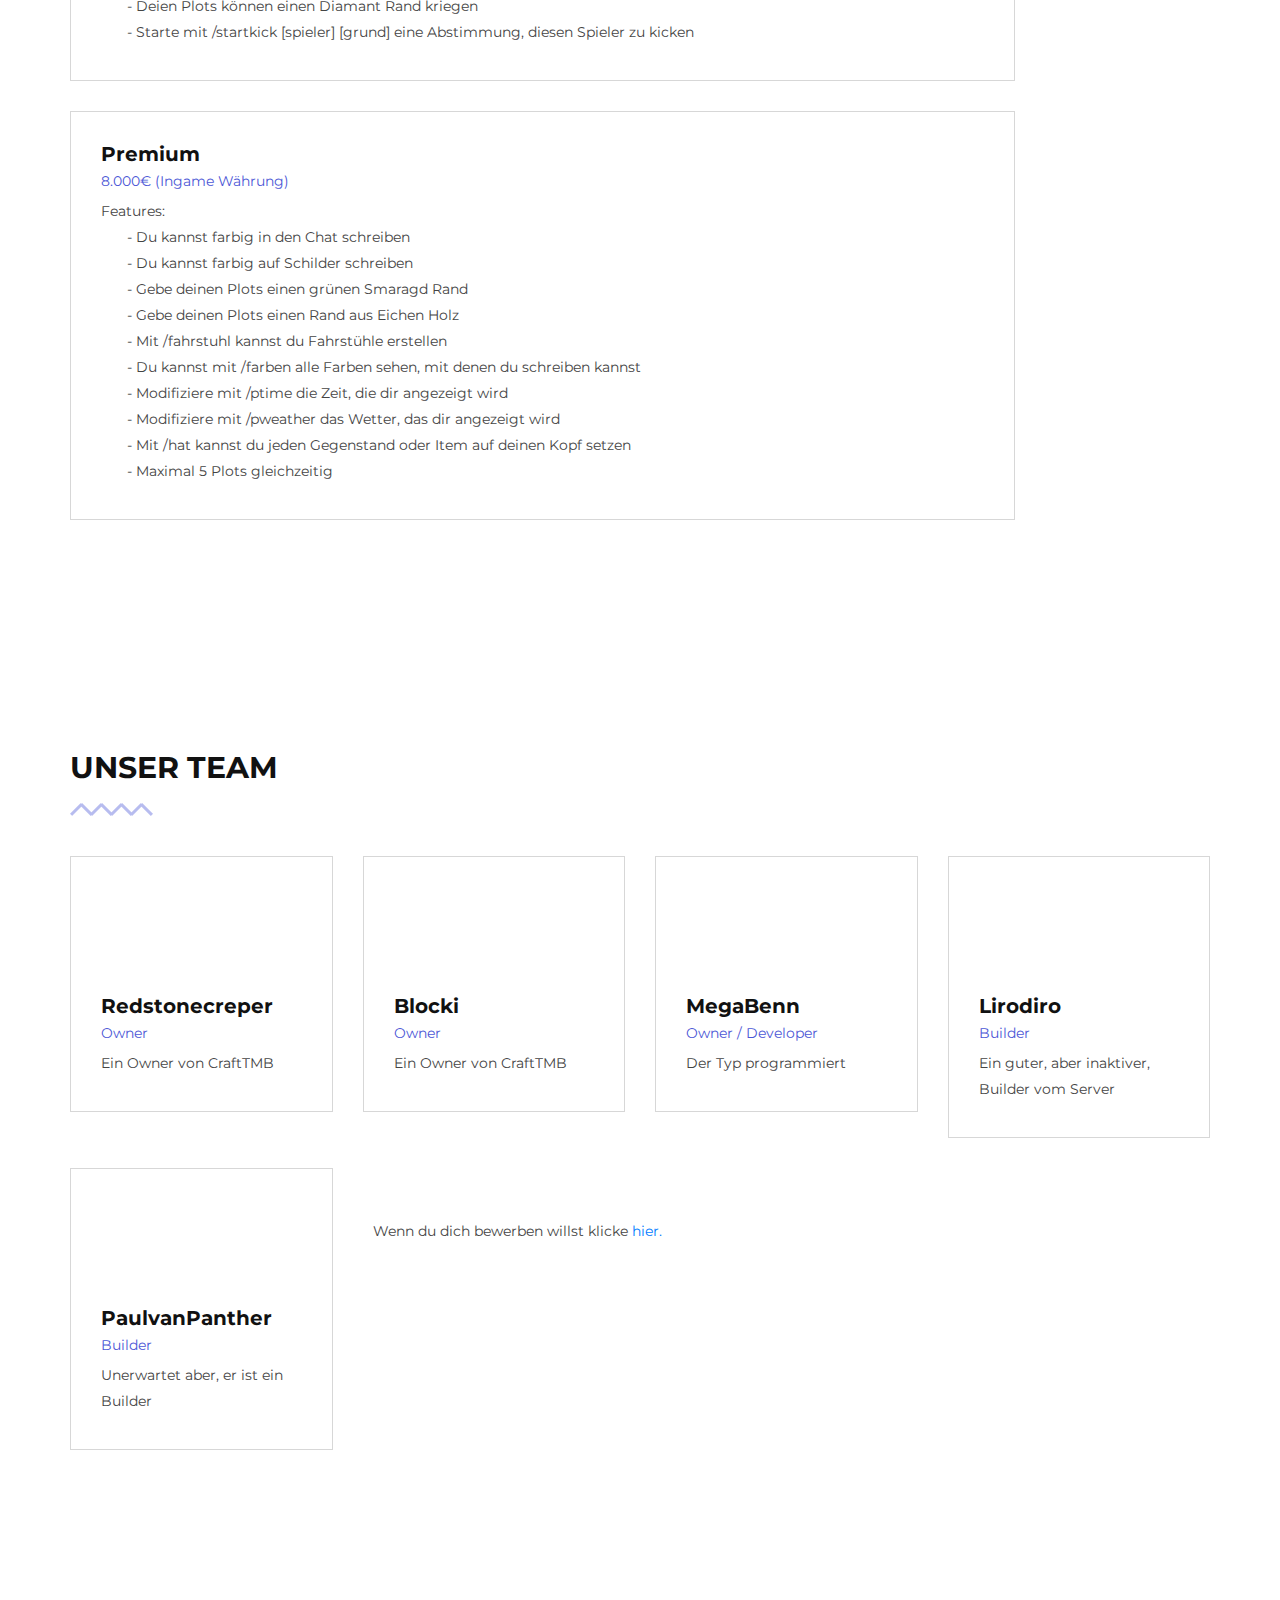
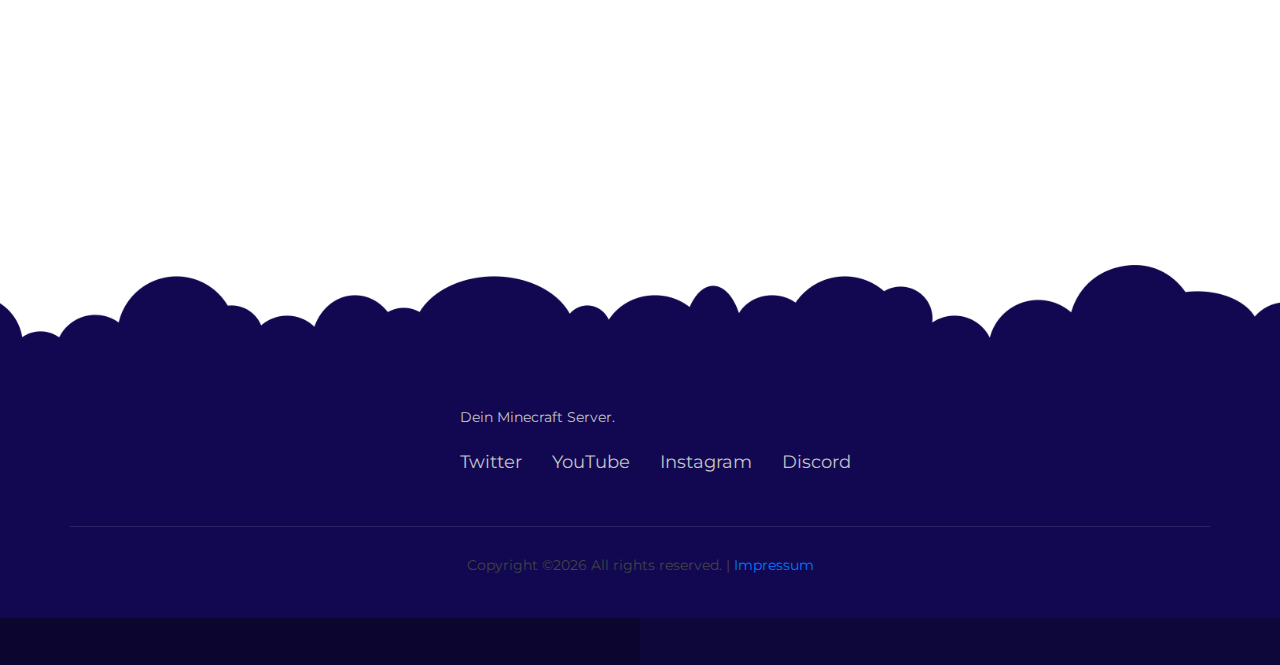
==== commit 24427377: "updated website (from MegaBenn)" ====
--- a/about.html
+++ b/about.html
@@ -8,6 +8,7 @@
     <meta name="keywords" content="Minecraft, CraftTMB, Server, unica, creative, html">
     <meta name="viewport" content="width=device-width, initial-scale=1.0">
     <meta http-equiv="X-UA-Compatible" content="ie=edge">
+    <link rel="shortcut icon" href="img/logo.png" />
     <title>CraftTMB</title>
 
     <!-- Google Font -->
@@ -76,14 +77,14 @@
                     <div class="feature__item">
                         <span class="fa fa-sliders"></span>
                         <h5>Eigene Plugins</h5>
-                        <p>Unsere Developer bringen sehr viele neu eigene Plugins raus.</p>
+                        <p>Ein Großteil unserer Plugins sind selbst gecodet. So sind sie optimal an unseren Server angepasst.</p>
                     </div>
                 </div>
                 <div class="col-lg-4 col-md-6 col-sm-6">
                     <div class="feature__item">
                         <span class="fa fa-database"></span>
                         <h5>Backups</h5>
-                        <p>Wir machen Backups und werden alles verfolgen, was passiert ist.</p>
+                        <p>Wir machen jeden Tag Backups das heißt das egal was passiert, wir können es beheben.</p>
                     </div>
                 </div>
                 <div class="col-lg-4 col-md-6 col-sm-6">
@@ -97,14 +98,14 @@
                     <div class="feature__item">
                         <span class="fa fa-shield"></span>
                         <h5>Eure Features</h5>
-                        <p>Wenn jemand Verbesserungen hat, werden unsere Developer diese jederzeit einprogramieren.</p>
+                        <p>Unsere Developer sind Tagtäglich beschäftigt, für euch neue Funktionen zu programmieren. Wenn ihr Verbesserungsvorschläge habt, werden sie Sich Zeit nehmen, diese zu Berücksichtigen.</p>
                     </div>
                 </div>
                 <div class="col-lg-4 col-md-6 col-sm-6">
                     <div class="feature__item">
                         <span class="fa fa-headphones"></span>
                         <h5>Support</h5>
-                        <p>Bei jedem Support-Anliegen wird sich unser Team immer mit denen im Discord oder ingame auseinandersetzen.</p>
+                        <p>Bei jeder Frage helfen unsere Teammitglieder sehr gerne und versuchen alles zu Beantworten</p>
                     </div>
                 </div>
             </div>
@@ -151,7 +152,7 @@
                     <div class="team__item">
                         <div class="team__text">
                             <h5>Hero</h5>
-                            <span>6 Wochen Spielzeit</span>
+                            <span>500.000€ (Ingame Währung)</span>
                             <p>Der h&ouml;chste Rang, den normalen Spieler erreichen k&ouml;nnen.<br>
                             Features:<br>
                             ᅠᅠ- Alle Features vom Rang "Mega"<br>
@@ -169,7 +170,7 @@
                     <div class="team__item">
                         <div class="team__text">
                             <h5>Mega</h5>
-                            <span>4 Wochen Spielzeit</span>
+                            <span>75.000€ (Ingame Währung)</span>
                             <p>Der Rang ist Mega, denn du hast volgende Features:<br>
                             ᅠᅠ- Alle Features vom Rang "Redstoner"<br>
                             ᅠᅠ- Du kannst dir mit dem Befehl /k&ouml;pfe K&ouml;pfe geben<br>
@@ -187,7 +188,7 @@
                     <div class="team__item">
                         <div class="team__text">
                             <h5>Redstoner</h5>
-                            <span>3 Wochen Spielzeit</span>
+                            <span>50.000€ (Ingame Währung)</span>
                             <p>Nicht nur f&uuml;r Redstoner gedacht.<br>
                             Features:<br>
                             ᅠᅠ- Alle Features vom Rang "Darkmaster"<br>
@@ -203,7 +204,7 @@
                     <div class="team__item">
                         <div class="team__text">
                             <h5>Darkmaster</h5>
-                            <span>2 Wochen Spielzeit</span>
+                            <span>20.000€ (Ingame Währung)</span>
                             <p>Der Dunkle Meister kann auch hell sein.<br>
                             Features:<br>
                             ᅠᅠ- Alle Features vom Rang "Premium"<br>
@@ -223,7 +224,7 @@
                     <div class="team__item">
                         <div class="team__text">
                             <h5>Premium</h5>
-                            <span>1 Woche Spielzeit</span>
+                            <span>8.000€ (Ingame Währung)</span>
                             <p>Features:<br>
                             ᅠᅠ- Du kannst farbig in den Chat schreiben<br>
                             ᅠᅠ- Du kannst farbig auf Schilder schreiben<br>
@@ -260,27 +261,27 @@
                         <div class="team__text">
                             <h5>Redstonecreper</h5>
                             <span>Owner</span>
-                            <p>Der Owner von CraftTMB</p>
-                        </div>
-                    </div>
-                </div>
-                <div class="col-lg-3 col-md-6">
-                    <div class="team__item">
-                        <iframe id="theBlockBuster_1" style="min-height: 100px; max-height: 100px; min-width: 60px; max-width: 60px;" src="https://minerender.org/embed/skin/?skin.name=theBlockBuster_1&autoResize=true&camera.position=0,20,30&utm_source=crafttmb" frameborder="0"></iframe>
-                        <div class="team__text">
-                            <h5>theBlockBuster_1</h5>
+                            <p>Ein Owner von CraftTMB</p>
+                        </div>
+                    </div>
+                </div>
+                <div class="col-lg-3 col-md-6">
+                    <div class="team__item">
+                        <iframe id="theBlockBuster_1" style="min-height: 100px; max-height: 100px; min-width: 60px; max-width: 60px;" src="https://minerender.org/embed/skin/?skin.name=BlockicraftHD&autoResize=true&camera.position=0,20,30&utm_source=crafttmb" frameborder="0"></iframe>
+                        <div class="team__text">
+                            <h5>Blocki</h5>
                             <span>Owner</span>
-                            <p>Zweite Owner</p>
-                        </div>
-                    </div>
-                </div>
-                <div class="col-lg-3 col-md-6">
-                    <div class="team__item">
-                        <iframe id="ChAW001" style="min-height: 100px; max-height: 100px; min-width: 60px; max-width: 60px;" src="https://minerender.org/embed/skin/?skin.name=ChAW001&autoResize=true&camera.position=0,20,30&utm_source=crafttmb" frameborder="0"></iframe>
-                        <div class="team__text">
-                            <h5>ChAW001</h5>
-                            <span>Helfer</span>
-                            <p>Der offizielle Helfer von Redstonecreper</p>
+                            <p>Ein Owner von CraftTMB</p>
+                        </div>
+                    </div>
+                </div>
+                <div class="col-lg-3 col-md-6">
+                    <div class="team__item">
+                        <iframe id="MegaBenn" style="min-height: 100px; max-height: 100px; min-width: 60px; max-width: 60px;" src="https://minerender.org/embed/skin/?skin.name=MegaBenn&autoResize=true&camera.position=0,20,30&utm_source=crafttmb" frameborder="0"></iframe>
+                        <div class="team__text">
+                            <h5>MegaBenn</h5>
+                            <span>Owner / Developer</span>
+                            <p>Der Typ programmiert</p>
                         </div>
                     </div>
                 </div>
@@ -296,14 +297,18 @@
                 </div>
                 <div class="col-lg-3 col-md-6">
                     <div class="team__item">
-                        <iframe id="RoPro_HD" style="min-height: 100px; max-height: 100px; min-width: 60px; max-width: 60px;" src="https://minerender.org/embed/skin/?skin.name=RoPro_HD&autoResize=true&camera.position=0,20,30&utm_source=crafttmb" frameborder="0"></iframe>
-                        <div class="team__text">
-                            <h5>RoPro_HD</h5>
+                        <iframe id="RoPro_HD" style="min-height: 100px; max-height: 100px; min-width: 60px; max-width: 60px;" src="https://minerender.org/embed/skin/?skin.name=PaulvanPanther&autoResize=true&camera.position=0,20,30&utm_source=crafttmb" frameborder="0"></iframe>
+                        <div class="team__text">
+                            <h5>PaulvanPanther</h5>
                             <span>Builder</span>
-                            <p>Builder und Team Freund</p>
-                        </div>
-                    </div>
-                </div>
+                            <p>Unerwartet aber, er ist ein Builder</p>
+                        </div>
+                    </div>
+                </div>
+                <div class="bewerbung__werbung">
+                    <p>Wenn du dich bewerben willst klicke <a href="./bewerbung.html">hier.</a></p>
+                </div>
+                
             </div>
         </div>
     </section>
@@ -345,8 +350,7 @@
                     </div>
                 </div>
                 <div class="footer__text-copyright">
-                    <p>Copyright &copy;<script>document.write(new Date().getFullYear());</script> All rights reserved.
-                    This template was made with <i class="fa fa-heart" aria-hidden="true"></i> by <a href="https://colorlib.com" target="_blank">Colorlib</a></p>
+                    <p>Copyright &copy;<script>document.write(new Date().getFullYear());</script> All rights reserved. | <a href="impressum.html">Impressum</a></p>
                 </div>
             </div>
         </div>
--- a/css/style.css
+++ b/css/style.css
@@ -113,6 +113,8 @@
   Helper CSS
 -----------------------*/
 
+
+
 .section-title {
   margin-bottom: 70px;
   text-align: center;
@@ -170,6 +172,41 @@
 }
 
 /* buttons */
+
+.copy__button {
+
+  display: inline-block;
+  font-size: 15px;
+  padding: 2px 5px;
+  background: #4c57d6;
+  text-transform: uppercase;
+  font-weight: 700;
+  border-radius: 50px;
+  color:white;
+  background-color: #4c57d6;
+  border: none;
+  font-size: 12px;
+}
+
+.button:hover {
+  transform: translate(2px, 5px);
+}
+
+button {
+  margin-top: -70px;
+
+  display: inline-block;
+  font-size: 15px;
+  padding: 5px 10px;
+  background: #4c57d6;
+  text-transform: uppercase;
+  font-weight: 700;
+  border-radius: 50px;
+  color:white;
+  background-color: #4c57d6;
+  border: none;
+  font-size: 15px;
+}
 
 .primary-btn {
   display: inline-block;
@@ -870,6 +907,11 @@
   color: #4c57d6;
 }
 
+.achievement__item__text {
+  color: #FFF;
+  margin-top: 25px;
+}
+
 .achievement__item h2 {
   color: #ffffff;
   font-weight: 700;
@@ -1341,6 +1383,11 @@
   margin-right: 0;
 }
 
+.bewerbung__werbung {
+  text-align: center;
+  margin-top: 50px;
+  padding-left: 25px;
+}
 /*---------------------
   Testimonial
 -----------------------*/
@@ -2501,6 +2548,11 @@
   color: #111111;
   font-size: 15px;
   margin-bottom: 30px;
+}
+
+.contact__development {
+  font-style: italic;
+  color: rgb(218, 56, 56);
 }
 
 .contact__text ul li {
@@ -3144,3 +3196,60 @@
     padding: 14px 35px 12px;
   }
 }
+
+/*------------
+    Discord
+------------*/
+
+.discord {
+  text-align: center;
+}
+
+.discord__header {
+  margin-top: 20px;
+  text-transform: uppercase;
+  font-weight: bold;
+}
+
+.discord__text {
+  margin-top: 30px;
+}
+
+.discord__button {
+  margin-top: 20px;
+  display: inline-block;
+  font-size: 15px;
+  padding: 15px 25px;
+  background: #4c57d6;
+  text-transform: uppercase;
+  font-weight: 700;
+  border-radius: 50px;
+  color:white;
+  background-color: #4c57d6;
+  border: none;
+  font-size: 18px;
+}
+
+.footer-section {
+  margin-top: 400px;
+}
+
+.footer__text {
+  margin-top: -400px;
+}
+
+/*------------
+   IMPRESSUM
+------------*/
+
+.impressum__header {
+  margin-top: 25px;
+
+  font-weight: bold;
+  font: arial;
+}
+
+.impressum__content {
+  margin-top: 50px;
+
+}